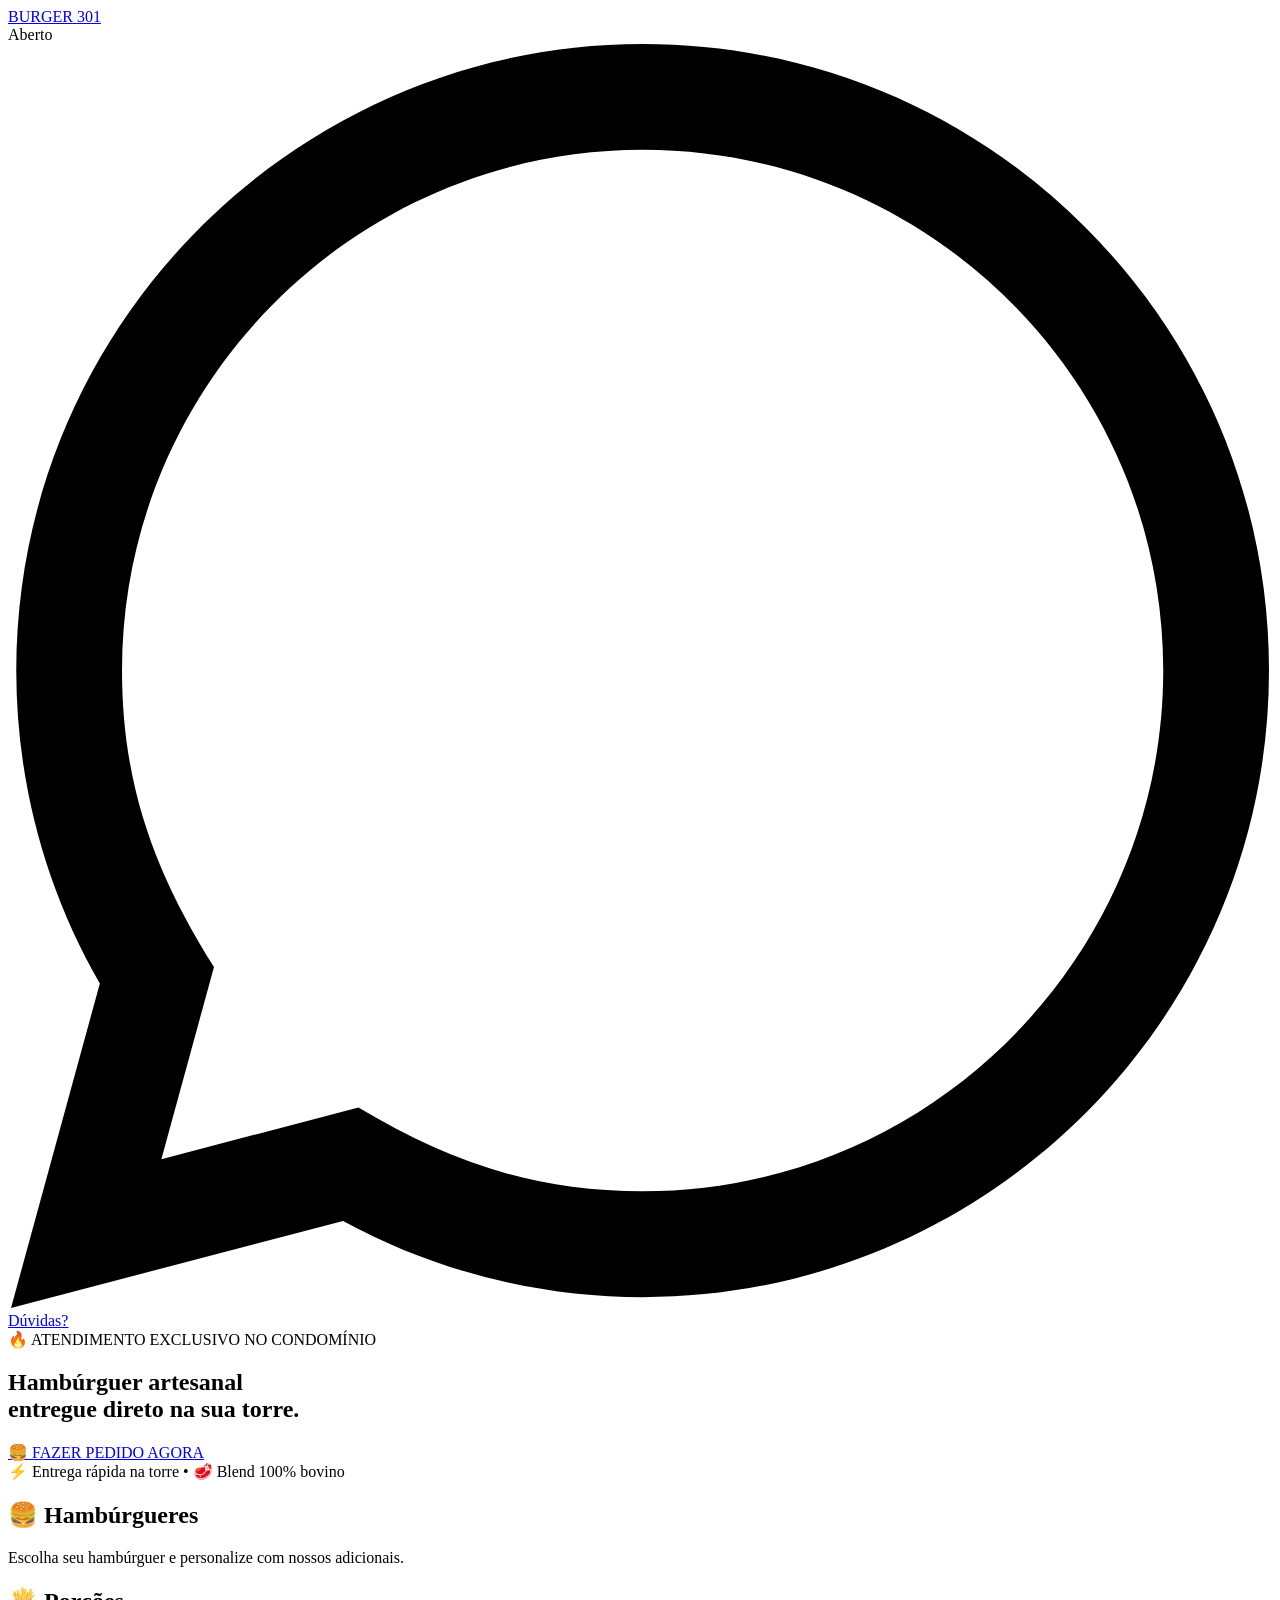
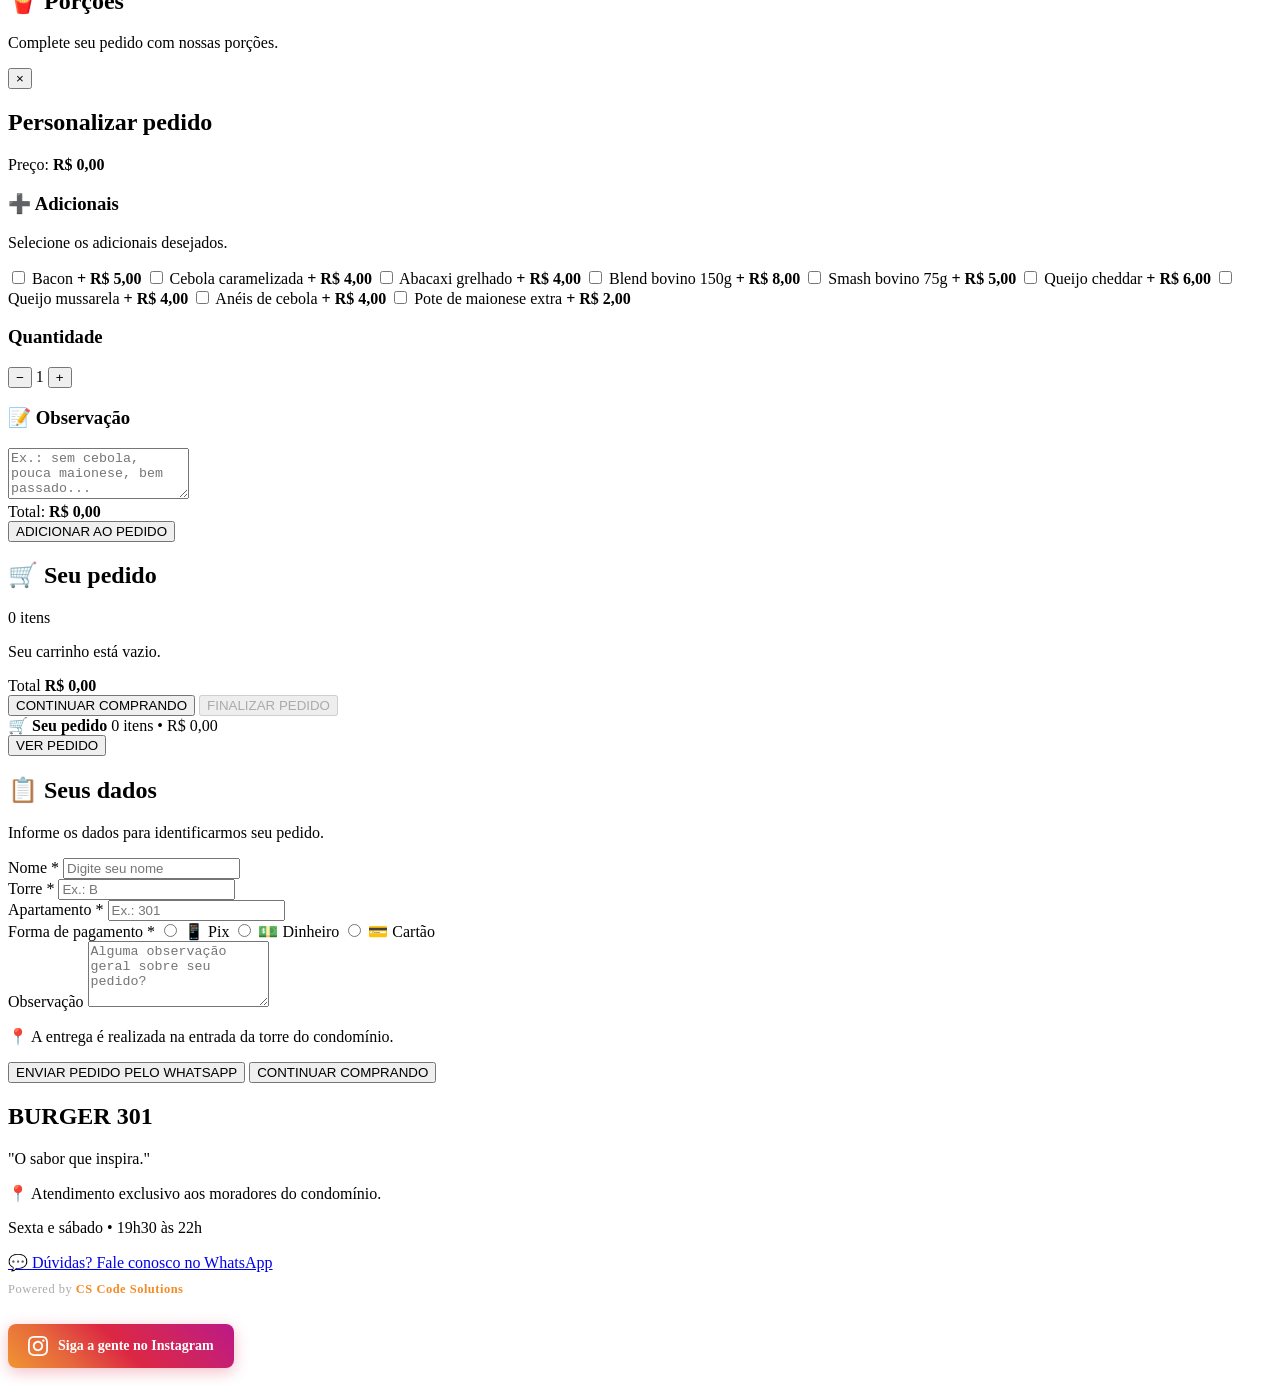
==== index.html @ 74fa39c0 "Atualizar o index.html" ====
<!DOCTYPE html>
<html lang="pt-BR">

<head>
    <meta charset="UTF-8">
    <meta name="viewport" content="width=device-width, initial-scale=1.0">
    <meta name="description" content="Burger 301 - Hambúrgueres artesanais, porções e adicionais.">
    <title>Burger 301[span_2](start_span)[span_2](end_span)</title>

    <!-- INSTRUÇÕES PARA IMPEDIR CACHE ANTIGO NOS CELULARES -->
    <meta http-equiv="Cache-Control" content="no-cache, no-store, must-revalidate">
    <meta http-equiv="Pragma" content="no-cache">
    <meta http-equiv="Expires" content="0">

    <!-- CONFIGURAÇÕES DE APLICAÇÃO INSTALÁVEL (PWA) -->
    <link rel="manifest" href="manifest.json">
    <meta name="theme-color" content="#f28c28">
    <meta name="apple-mobile-web-app-capable" content="yes">
    <meta name="apple-mobile-web-app-status-bar-style" content="black-translucent">
    <meta name="apple-mobile-web-app-title" content="Burger 301">
    <link rel="stylesheet" href="style.css?v=6">
    
    <!-- FAVICON (ÍCONE DA ABA DO NAVEGADOR) -->
    <link rel="icon" href="imagens/icone.png" type="image/png">
<style>
    .botao-instagram-rodape {
        display: inline-flex;
        align-items: center;
        justify-content: center;
        gap: 10px;
        background: linear-gradient(45deg, #f09433, #e6683c, #dc2743, #cc2366, #bc1888);
        color: #fff;
        padding: 12px 20px;
        border-radius: 8px;
        font-weight: bold;
        font-size: 14px;
        text-decoration: none;
        margin: 15px auto 10px auto;
        box-shadow: 0 4px 15px rgba(220, 39, 67, 0.3);
        transition: transform 0.2s, opacity 0.2s;
        max-width: 300px;
        box-sizing: border-box;
    }
    .botao-instagram-rodape:hover {
        transform: scale(1.02);
        opacity: 0.95;
    }
    .icone-instagram {
        width: 20px;
        height: 20px;
        fill: #fff;
    }
</style>
</head>

<body>

    <!-- CABEÇALHO SUPERIOR -->
    <header class="header-topo">
        <div class="header-container">
            
            <!-- ESQUERDA: LOGO + STATUS -->
            <div class="header-esquerda">
                <a href="#" class="logo-header">
                    <span class="texto-burger">BURGER</span> <span class="texto-301">301</span>
                </a>
                
                <!-- BADGE DE STATUS (ABERTO / FECHADO) -->
                <div class="status-loja status-aberto">
                    <span class="ponto-status"></span>
                    <span>Aberto</span>
                </div>
            </div>

            <!-- LINK OCULTO PARA EVITAR ERRO NO SCRIPT.JS -->
            <a href="#cardapio" class="link-cardapio" style="display: none;">Cardápio</a>

            <!-- DIREITA: BOTÃO DÚVIDAS (WHATSAPP) -->
            <div class="header-direita">
                <a href="https://wa.me/5551981061618?text=Olá!%20Tenho%20uma%20dúvida%20sobre%20o%20cardápio." target="_blank" class="botao-whats-header" aria-label="Dúvidas no WhatsApp">
                    <svg xmlns="http://www.w3.org/2000/svg" class="icone-whats" viewBox="0 0 24 24">
                        <path d="M.057 24l1.687-6.163c-1.041-1.804-1.588-3.849-1.587-5.946.003-6.556 5.338-11.891 11.893-11.891 3.181.001 6.167 1.24 8.413 3.488 2.245 2.248 3.481 5.236 3.48 8.414-.003 6.557-5.338 11.892-11.893 11.892-1.99-.001-3.951-.5-5.688-1.448l-6.305 1.654zm6.597-3.807c1.676.995 3.276 1.591 5.392 1.592 5.448 0 9.886-4.434 9.889-9.885.002-5.462-4.415-9.89-9.881-9.892-5.452 0-9.887 4.434-9.889 9.884-.001 2.225.651 3.891 1.746 5.634l-.999 3.648 3.742-.981z"/>
                    </svg>
                    <span>Dúvidas?</span>
                </a>
            </div>

        </div>
    </header>

    <main>
        <!-- BANNER HERO DE ALTA CONVERSÃO -->
        <section class="banner-hero">
            <div class="hero-overlay"></div>
            <div class="hero-conteudo">
                <span class="badge-exclusivo">🔥 ATENDIMENTO EXCLUSIVO NO CONDOMÍNIO</span>
                <h1>Hambúrguer artesanal <br><span class="destaque-laranja">entregue direto na sua torre.</span></h1>
                
                <div class="hero-botoes">
                    <a href="#cardapio" class="btn-hero-principal">
                        <span class="icone-emoji">🍔</span> FAZER PEDIDO AGORA
                    </a>
                </div>

                <div class="hero-diferenciais">
                    <span>⚡ Entrega rápida na torre</span>
                    <span>•</span>
                    <span>🥩 Blend 100% bovino</span>
                </div>
            </div>
        </section>

        <!-- CARDÁPIO -->
        <section id="cardapio" class="cardapio">

            <!-- HAMBÚRGUERES -->
            <div class="titulo-secao">
                <h2>🍔 Hambúrgueres</h2>
                <p>Escolha seu hambúrguer e personalize com nossos adicionais.</p>
            </div>

            <!-- CONTAINER DINÂMICO DE HAMBÚRGUERES (ALIMENTADO PELO FIREBASE) -->
            <div id="lista-hamburgueres">
                <!-- Os produtos serão injetados aqui automaticamente -->
            </div>

            <!-- PORÇÕES -->
            <div class="titulo-secao">
                <h2>🍟 Porções</h2>
                <p>Complete seu pedido com nossas porções.</p>
            </div>

            <!-- CONTAINER DINÂMICO DE PORÇÕES (ALIMENTADO PELO FIREBASE) -->
            <div id="lista-porcoes">
                <!-- As porções serão injetadas aqui automaticamente -->
            </div>

        </section>

        <!-- MODAL DE PERSONALIZAÇÃO -->
        <div id="modal-produto" class="modal" aria-hidden="true">
            <div class="modal-conteudo">
                <button type="button" id="fechar-modal" class="fechar-modal" aria-label="Fechar">×</button>

                <h2 id="modal-nome-produto">Personalizar pedido</h2>
                <p id="modal-descricao-produto" class="modal-descricao"></p>

                <div class="modal-preco">
                    <span>Preço:</span>
                    <strong id="modal-preco-produto">R$ 0,00</strong>
                </div>

                <!-- ADICIONAIS -->
                <div class="modal-secao">
                    <h3>➕ Adicionais</h3>
                    <p class="texto-ajuda">Selecione os adicionais desejados.</p>

                    <div class="lista-adicionais">
                        <label class="adicional">
                            <input type="checkbox" name="adicional" value="Bacon" data-preco="5.00">
                            <span>Bacon</span>
                            <strong>+ R$ 5,00</strong>
                        </label>

                        <label class="adicional">
                            <input type="checkbox" name="adicional" value="Cebola caramelizada" data-preco="4.00">
                            <span>Cebola caramelizada</span>
                            <strong>+ R$ 4,00</strong>
                        </label>

                        <label class="adicional">
                            <input type="checkbox" name="adicional" value="Abacaxi grelhado" data-preco="4.00">
                            <span>Abacaxi grelhado</span>
                            <strong>+ R$ 4,00</strong>
                        </label>

                        <label class="adicional">
                            <input type="checkbox" name="adicional" value="Blend bovino 150g" data-preco="8.00">
                            <span>Blend bovino 150g</span>
                            <strong>+ R$ 8,00</strong>
                        </label>

                        <label class="adicional">
                            <input type="checkbox" name="adicional" value="Smash bovino 75g" data-preco="5.00">
                            <span>Smash bovino 75g</span>
                            <strong>+ R$ 5,00</strong>
                        </label>

                        <label class="adicional">
                            <input type="checkbox" name="adicional" value="Queijo cheddar" data-preco="6.00">
                            <span>Queijo cheddar</span>
                            <strong>+ R$ 6,00</strong>
                        </label>

                        <label class="adicional">
                            <input type="checkbox" name="adicional" value="Queijo mussarela" data-preco="4.00">
                            <span>Queijo mussarela</span>
                            <strong>+ R$ 4,00</strong>
                        </label>

                        <label class="adicional">
                            <input type="checkbox" name="adicional" value="Anéis de cebola" data-preco="4.00">
                            <span>Anéis de cebola</span>
                            <strong>+ R$ 4,00</strong>
                        </label>

                        <label class="adicional">
                            <input type="checkbox" name="adicional" value="Pote de maionese extra" data-preco="2.00" data-apenas-porcao="true">
                            <span>Pote de maionese extra</span>
                            <strong>+ R$ 2,00</strong>
                        </label>
                    </div>
                </div>

                <!-- QUANTIDADE -->
                <div class="modal-secao quantidade-secao">
                    <h3>Quantidade</h3>
                    <div class="controle-quantidade">
                        <button type="button" id="diminuir-quantidade">−</button>
                        <span id="quantidade-produto">1</span>
                        <button type="button" id="aumentar-quantidade">+</button>
                    </div>
                </div>

                <!-- OBSERVAÇÃO DO PRODUTO -->
                <div class="modal-secao">
                    <h3>📝 Observação</h3>
                    <textarea id="observacao-produto" class="observacao-produto" placeholder="Ex.: sem cebola, pouca maionese, bem passado..." rows="3"></textarea>
                </div>

                <!-- TOTAL -->
                <div class="modal-total">
                    <span>Total:</span>
                    <strong id="modal-total">R$ 0,00</strong>
                </div>

                <button type="button" id="adicionar-carrinho-modal" class="botao-confirmar">ADICIONAR AO PEDIDO</button>
            </div>
        </div>

        <!-- PAINEL DO CARRINHO -->
        <aside id="carrinho" class="carrinho">
            <div class="carrinho-painel">
                <div class="carrinho-cabecalho">
                    <div>
                        <h2>🛒 Seu pedido</h2>
                        <span id="quantidade-carrinho">0 itens</span>
                    </div>
                </div>

                <div id="itens-carrinho" class="itens-carrinho">
                    <p class="carrinho-vazio">Seu carrinho está vazio.</p>
                </div>

                <div class="carrinho-total">
                    <span>Total</span>
                    <strong id="valor-total">R$ 0,00</strong>
                </div>

                <div class="carrinho-botoes">
                    <button type="button" id="continuar-comprando" class="botao-continuar">CONTINUAR COMPRANDO</button>
                    <button type="button" id="finalizar-pedido" class="botao-finalizar" disabled>FINALIZAR PEDIDO</button>
                </div>
            </div>
        </aside>

        <!-- BARRA FIXA DO CARRINHO -->
        <div id="carrinho-flutuante" class="carrinho-flutuante">
            <div>
                <strong>🛒 Seu pedido</strong>
                <span id="resumo-carrinho">0 itens • R$ 0,00</span>
            </div>
            <button type="button" id="abrir-carrinho">VER PEDIDO</button>
        </div>

        <!-- DADOS DO CLIENTE -->
        <section id="dados-pedido" class="dados-pedido">
            <div class="titulo-secao">
                <h2>📋 Seus dados</h2>
                <p>Informe os dados para identificarmos seu pedido.</p>
            </div>

            <form id="formulario-pedido">
                <div class="campo">
                    <label for="nome">Nome *</label>
                    <input type="text" id="nome" name="nome" placeholder="Digite seu nome" required>
                </div>

                <div class="campo">
                    <label for="torre">Torre *</label>
                    <input type="text" id="torre" name="torre" placeholder="Ex.: B" required>
                </div>

                <div class="campo">
                    <label for="apartamento">Apartamento *</label>
                    <input type="text" id="apartamento" name="apartamento" placeholder="Ex.: 301" required>
                </div>

                <div class="campo">
                    <label>Forma de pagamento *</label>
                    <label class="opcao-pagamento">
                        <input type="radio" name="pagamento" value="Pix" required> 📱 Pix
                    </label>
                    <label class="opcao-pagamento">
                        <input type="radio" name="pagamento" value="Dinheiro"> 💵 Dinheiro
                    </label>
                    <label class="opcao-pagamento">
                        <input type="radio" name="pagamento" value="Cartão"> 💳 Cartão
                    </label>
                </div>

                <div class="campo" id="campo-troco" style="display: none;">
                    <label for="troco">Precisa de troco para quanto?</label>
                    <input type="text" id="troco" name="troco" placeholder="Ex.: R$ 50,00 ou Não preciso">
                </div>

                <div class="campo">
                    <label for="observacao">Observação</label>
                    <textarea id="observacao" name="observacao" rows="4" placeholder="Alguma observação geral sobre seu pedido?"></textarea>
                </div>

                <p class="informacao-entrega">
                    📍 A entrega é realizada na entrada da torre do condomínio.
                </p>

                <!-- BOTÃO DE ENVIAR PELO WHATSAPP -->
                <button type="submit" class="botao-enviar">ENVIAR PEDIDO PELO WHATSAPP</button>

                <!-- BOTÃO DE VOLTAR AO CARDÁPIO / CONTINUAR COMPRANDO -->
                <button type="button" id="voltar-cardapio-dados" class="botao-voltar-cadastro">CONTINUAR COMPRANDO</button>
            </form>
        </section>
    </main>

    <!-- RODAPÉ -->
    <footer class="rodape">
        <h2>BURGER 301</h2>
        <p class="slogan-rodape">"O sabor que inspira."</p>
        <p>📍 Atendimento exclusivo aos moradores do condomínio.</p>
        <p>Sexta e sábado • 19h30 às 22h</p>

        <!-- BOTÃO DE DÚVIDAS -->
        <a href="https://wa.me/5551981061618?text=Olá!%20Tenho%20uma%20dúvida%20sobre%20o%20cardápio." target="_blank" class="botao-duvidas-whatsapp">
            💬 Dúvidas? Fale conosco no WhatsApp
        </a>

        <!-- ASSINATURA CS CODE SOLUTIONS COM LINK DO INSTAGRAM -->
        <p style="font-size: 0.78rem; color: #aaa; margin-top: 10px; letter-spacing: 0.5px;">
            Powered by <a href="https://www.instagram.com/cs_code_solutions?srtk=Ym1mNDMzYTYxa3d6" target="_blank" style="color: #f28c28; font-weight: bold; text-decoration: none;">CS Code Solutions</a>
        </p>
<a href="https://www.instagram.com/burger_301_poema?dlrf=MXZuZXhxcnlrcDZuNw==" target="_blank" class="botao-instagram-rodape">
    <svg xmlns="http://www.w3.org/2000/svg" class="icone-instagram" viewBox="0 0 24 24">
        <path d="M12 2.163c3.204 0 3.584.012 4.85.07 3.252.148 4.771 1.691 4.919 4.919.058 1.265.069 1.645.069 4.849 0 3.205-.012 3.584-.069 4.849-.149 3.225-1.664 4.771-4.919 4.919-1.266.058-1.644.07-4.85.07-3.204 0-3.584-.012-4.849-.07-3.26-.149-4.771-1.699-4.919-4.92-.058-1.265-.07-1.644-.07-4.849 0-3.204.013-3.583.07-4.849.149-3.227 1.664-4.771 4.919-4.919 1.266-.057 1.645-.069 4.849-.069zm0-2.163c-3.259 0-3.667.014-4.947.072-4.358.2-6.78 2.618-6.98 6.98-.059 1.281-.073 1.689-.073 4.948 0 3.259.014 3.668.072 4.948.2 4.358 2.618 6.78 6.98 6.98 1.281.058 1.689.072 4.948.072 3.259 0 3.668-.014 4.948-.072 4.354-.2 6.782-2.618 6.979-6.98.059-1.28.073-1.689.073-4.948 0-3.259-.014-3.667-.072-4.947-.196-4.354-2.617-6.78-6.979-6.98-1.281-.059-1.69-.073-4.949-.073zm0 5.838c-3.403 0-6.162 2.759-6.162 6.162s2.759 6.163 6.162 6.163 6.162-2.759 6.162-6.163c0-3.403-2.759-6.162-6.162-6.162zm0 10.162c-2.209 0-4-1.79-4-4 0-2.209 1.791-4 4-4s4 1.791 4 4c0 2.21-1.791 4-4 4zm6.406-11.845c-.796 0-1.441.645-1.441 1.44s.645 1.44 1.441 1.44c.795 0 1.439-.645 1.439-1.44s-.644-1.44-1.439-1.44z"/>
    </svg>
    <span>Siga a gente no Instagram</span>
</a>
    </footer>

    <!-- SCRIPT PARA FORÇAR A PÁGINA A ABRIR SEMPRE NO TOPO -->
    <script>
        window.addEventListener('load', function() {
            setTimeout(function() {
                window.scrollTo(0, 0);
            }, 10);
        });
    </script>

    <!-- JAVASCRIPT PRINCIPAL -->
    <script type="module" src="script.js"></script>
</body>

</html>
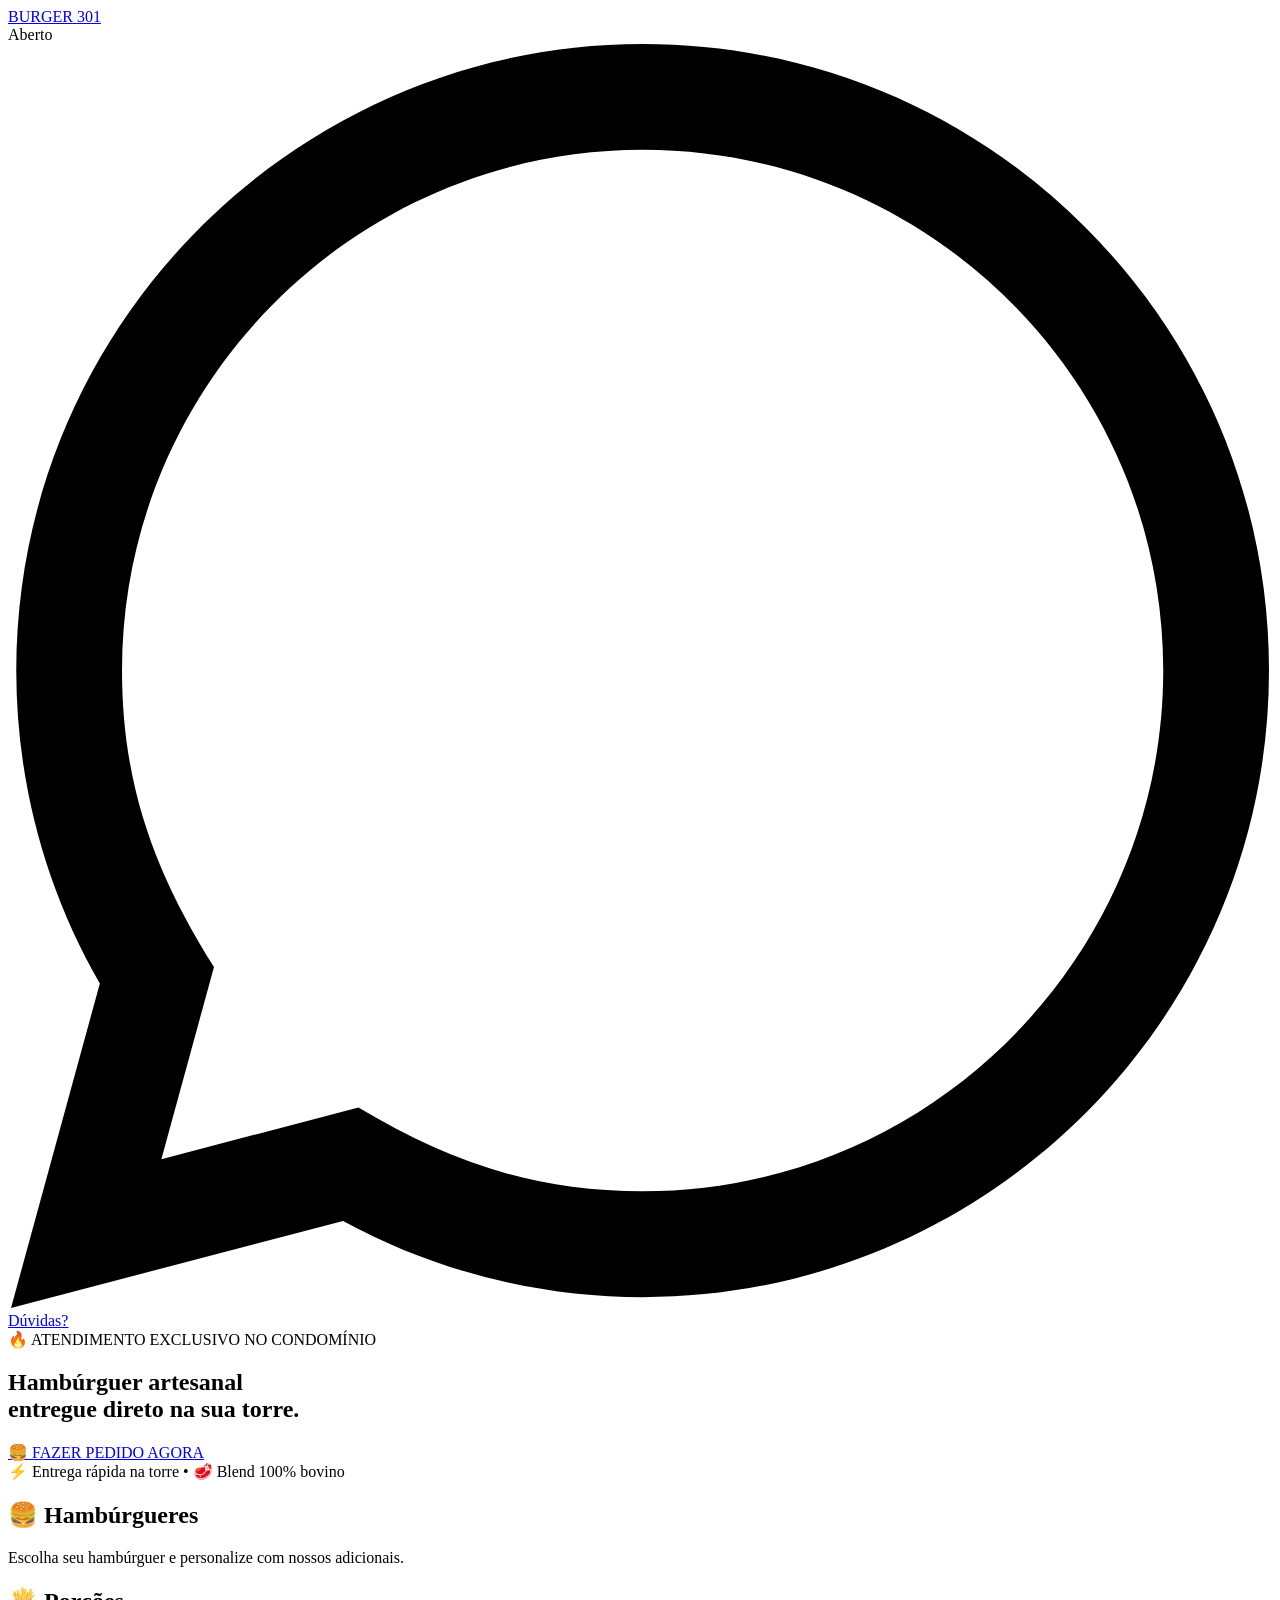
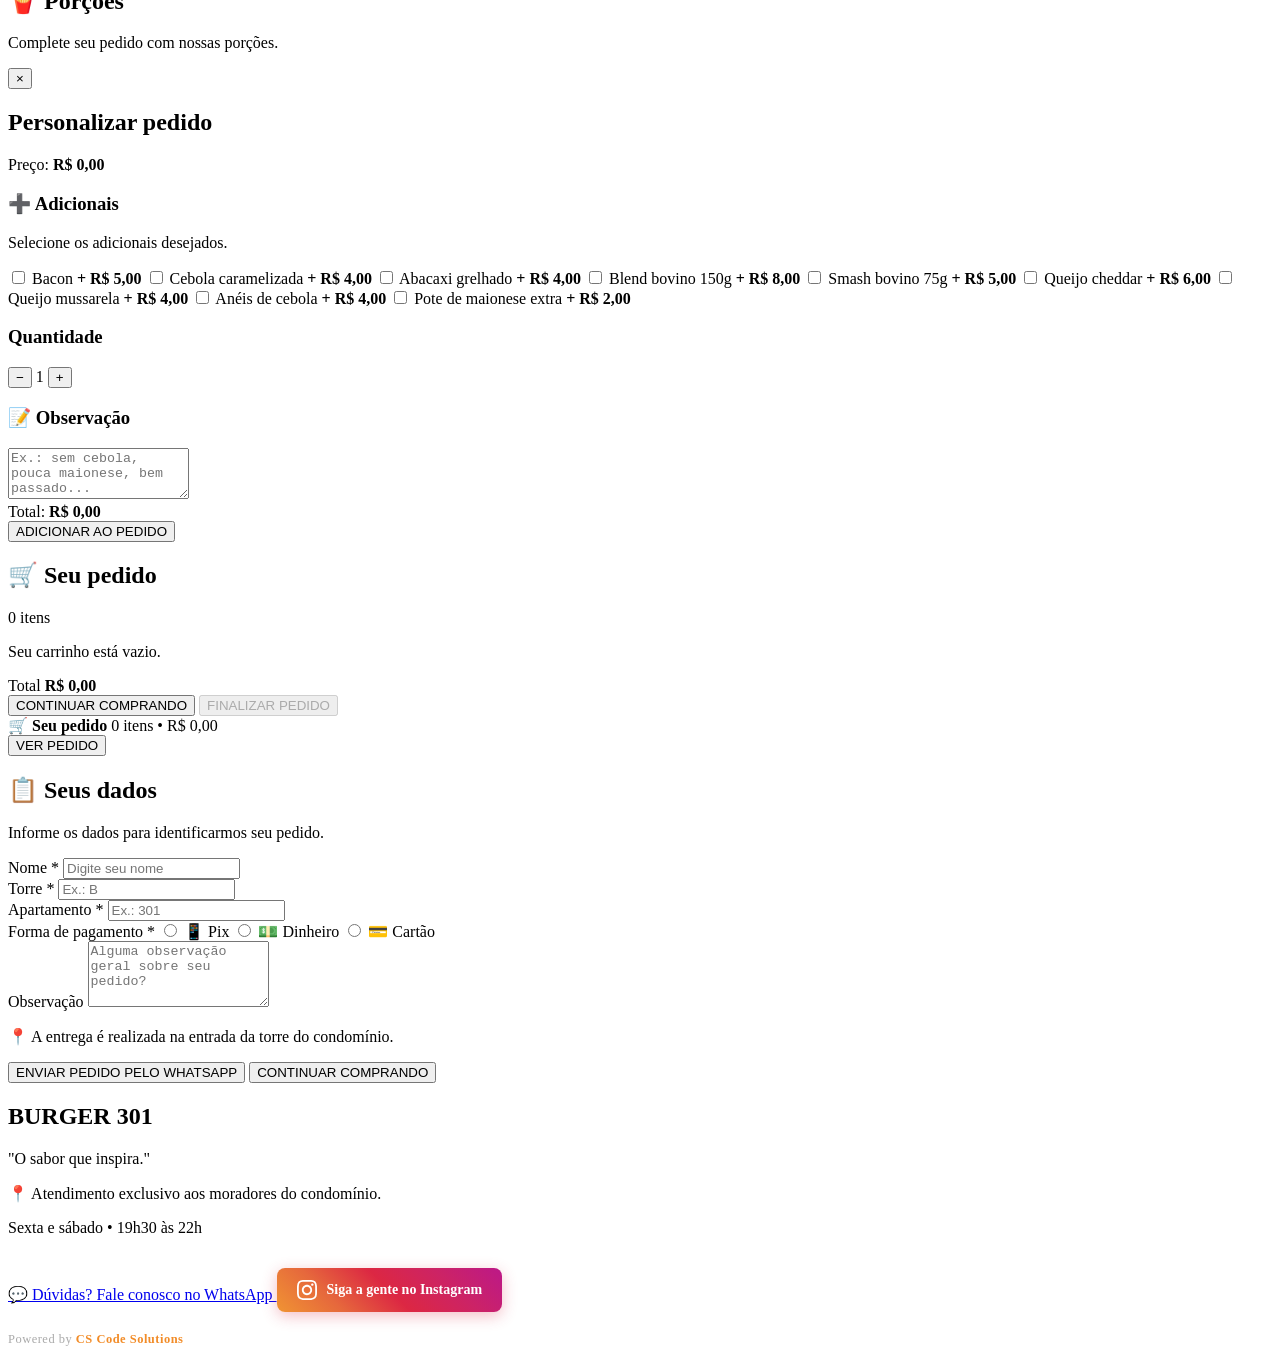
==== commit b7a0efc8: "Atualizar o index.html" ====
--- a/index.html
+++ b/index.html
@@ -343,19 +343,17 @@
         <a href="https://wa.me/5551981061618?text=Olá!%20Tenho%20uma%20dúvida%20sobre%20o%20cardápio." target="_blank" class="botao-duvidas-whatsapp">
             💬 Dúvidas? Fale conosco no WhatsApp
         </a>
-
-        <!-- ASSINATURA CS CODE SOLUTIONS COM LINK DO INSTAGRAM -->
-        <p style="font-size: 0.78rem; color: #aaa; margin-top: 10px; letter-spacing: 0.5px;">
-            Powered by <a href="https://www.instagram.com/cs_code_solutions?srtk=Ym1mNDMzYTYxa3d6" target="_blank" style="color: #f28c28; font-weight: bold; text-decoration: none;">CS Code Solutions</a>
-        </p>
 <a href="https://www.instagram.com/burger_301_poema?dlrf=MXZuZXhxcnlrcDZuNw==" target="_blank" class="botao-instagram-rodape">
     <svg xmlns="http://www.w3.org/2000/svg" class="icone-instagram" viewBox="0 0 24 24">
         <path d="M12 2.163c3.204 0 3.584.012 4.85.07 3.252.148 4.771 1.691 4.919 4.919.058 1.265.069 1.645.069 4.849 0 3.205-.012 3.584-.069 4.849-.149 3.225-1.664 4.771-4.919 4.919-1.266.058-1.644.07-4.85.07-3.204 0-3.584-.012-4.849-.07-3.26-.149-4.771-1.699-4.919-4.92-.058-1.265-.07-1.644-.07-4.849 0-3.204.013-3.583.07-4.849.149-3.227 1.664-4.771 4.919-4.919 1.266-.057 1.645-.069 4.849-.069zm0-2.163c-3.259 0-3.667.014-4.947.072-4.358.2-6.78 2.618-6.98 6.98-.059 1.281-.073 1.689-.073 4.948 0 3.259.014 3.668.072 4.948.2 4.358 2.618 6.78 6.98 6.98 1.281.058 1.689.072 4.948.072 3.259 0 3.668-.014 4.948-.072 4.354-.2 6.782-2.618 6.979-6.98.059-1.28.073-1.689.073-4.948 0-3.259-.014-3.667-.072-4.947-.196-4.354-2.617-6.78-6.979-6.98-1.281-.059-1.69-.073-4.949-.073zm0 5.838c-3.403 0-6.162 2.759-6.162 6.162s2.759 6.163 6.162 6.163 6.162-2.759 6.162-6.163c0-3.403-2.759-6.162-6.162-6.162zm0 10.162c-2.209 0-4-1.79-4-4 0-2.209 1.791-4 4-4s4 1.791 4 4c0 2.21-1.791 4-4 4zm6.406-11.845c-.796 0-1.441.645-1.441 1.44s.645 1.44 1.441 1.44c.795 0 1.439-.645 1.439-1.44s-.644-1.44-1.439-1.44z"/>
     </svg>
     <span>Siga a gente no Instagram</span>
 </a>
+        <!-- ASSINATURA CS CODE SOLUTIONS COM LINK DO INSTAGRAM -->
+        <p style="font-size: 0.78rem; color: #aaa; margin-top: 10px; letter-spacing: 0.5px;">
+            Powered by <a href="https://www.instagram.com/cs_code_solutions?srtk=Ym1mNDMzYTYxa3d6" target="_blank" style="color: #f28c28; font-weight: bold; text-decoration: none;">CS Code Solutions</a>
+        </p>
     </footer>
-
     <!-- SCRIPT PARA FORÇAR A PÁGINA A ABRIR SEMPRE NO TOPO -->
     <script>
         window.addEventListener('load', function() {
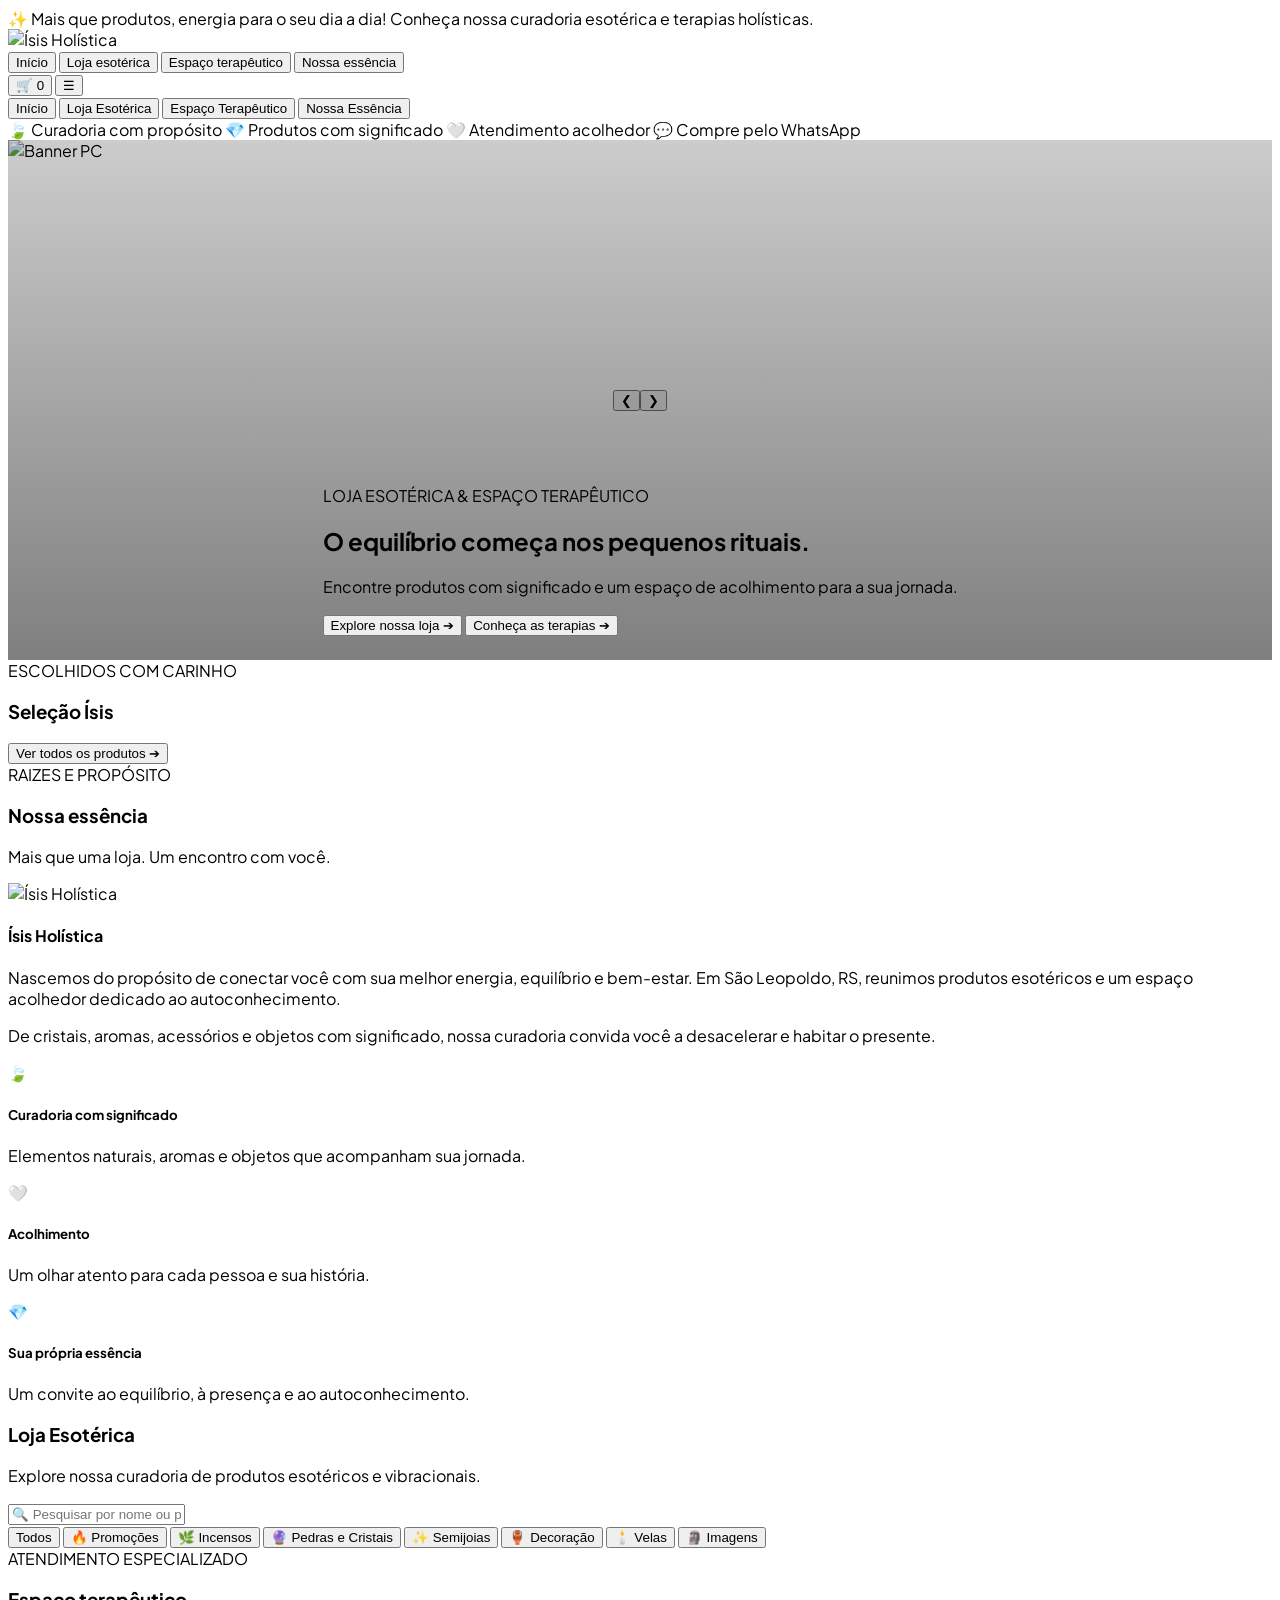
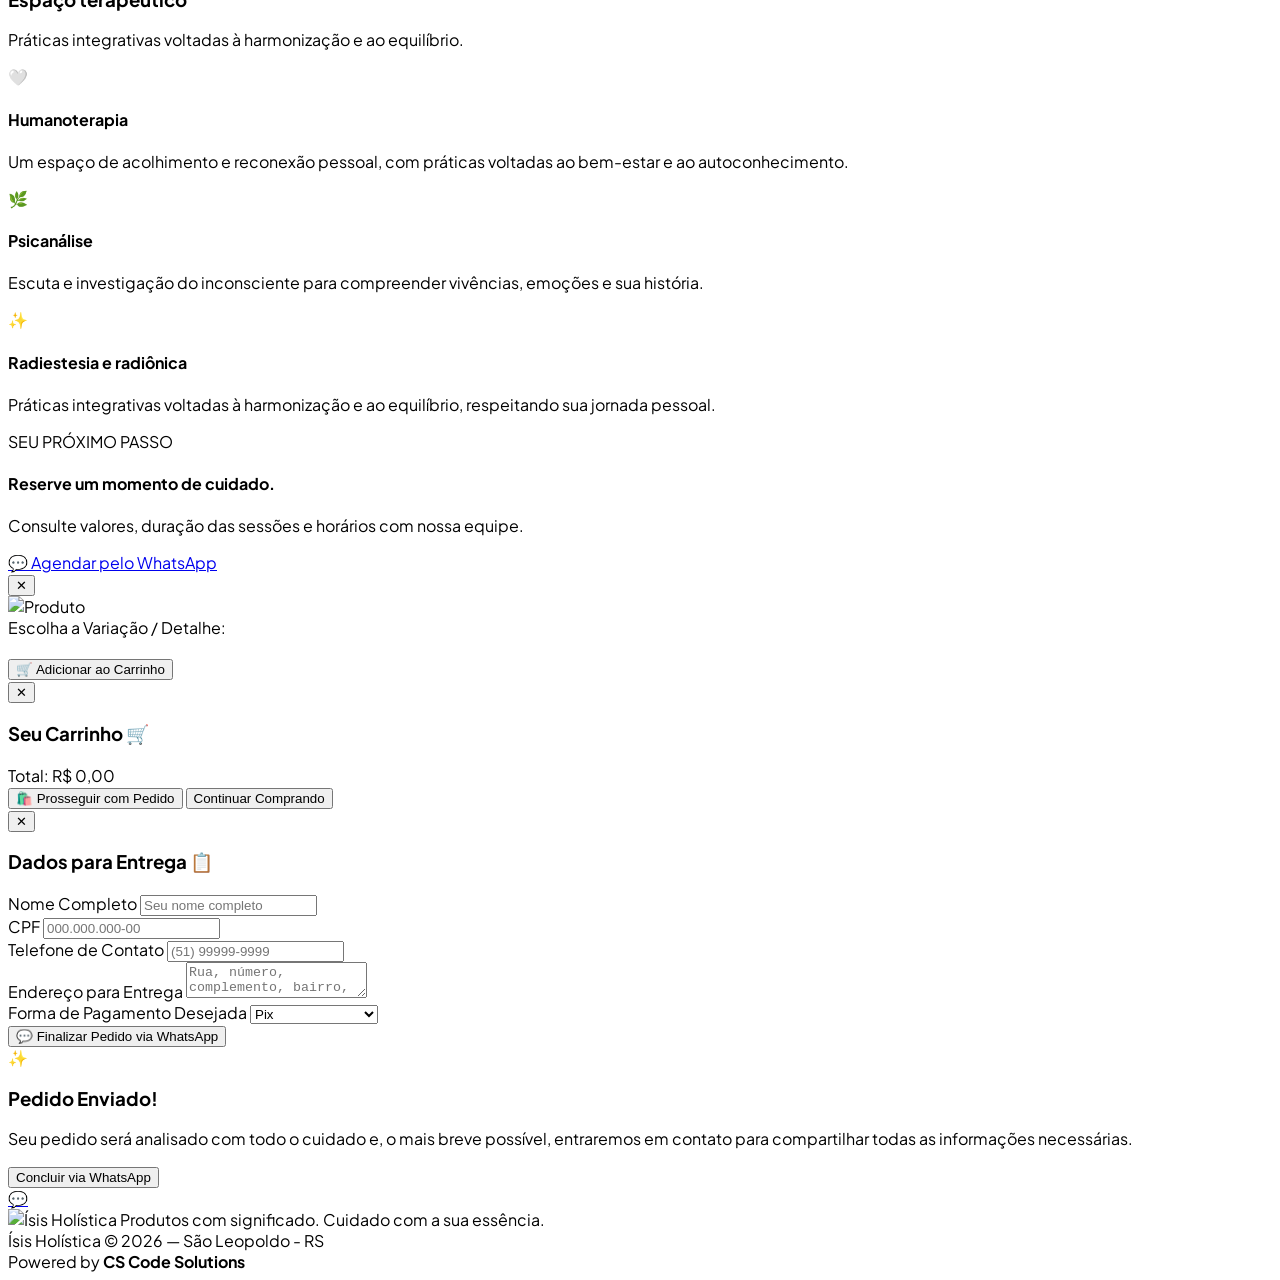
==== commit 97b4f5e1: "Update index.html" ====
--- a/index.html
+++ b/index.html
@@ -1,370 +1,823 @@
 <!DOCTYPE html>
 <html lang="pt-BR">
-
 <head>
     <meta charset="UTF-8">
     <meta name="viewport" content="width=device-width, initial-scale=1.0">
-    <meta name="description" content="Burger 301 - Hambúrgueres artesanais, porções e adicionais.">
-    <title>Burger 301[span_2](start_span)[span_2](end_span)</title>
-
-    <!-- INSTRUÇÕES PARA IMPEDIR CACHE ANTIGO NOS CELULARES -->
-    <meta http-equiv="Cache-Control" content="no-cache, no-store, must-revalidate">
-    <meta http-equiv="Pragma" content="no-cache">
-    <meta http-equiv="Expires" content="0">
-
-    <!-- CONFIGURAÇÕES DE APLICAÇÃO INSTALÁVEL (PWA) -->
-    <link rel="manifest" href="manifest.json">
-    <meta name="theme-color" content="#f28c28">
-    <meta name="apple-mobile-web-app-capable" content="yes">
-    <meta name="apple-mobile-web-app-status-bar-style" content="black-translucent">
-    <meta name="apple-mobile-web-app-title" content="Burger 301">
-    <link rel="stylesheet" href="style.css?v=6">
-    
-    <!-- FAVICON (ÍCONE DA ABA DO NAVEGADOR) -->
-    <link rel="icon" href="imagens/icone.png" type="image/png">
-<style>
-    .botao-instagram-rodape {
-        display: inline-flex;
-        align-items: center;
-        justify-content: center;
-        gap: 10px;
-        background: linear-gradient(45deg, #f09433, #e6683c, #dc2743, #cc2366, #bc1888);
-        color: #fff;
-        padding: 12px 20px;
-        border-radius: 8px;
-        font-weight: bold;
-        font-size: 14px;
-        text-decoration: none;
-        margin: 15px auto 10px auto;
-        box-shadow: 0 4px 15px rgba(220, 39, 67, 0.3);
-        transition: transform 0.2s, opacity 0.2s;
-        max-width: 300px;
-        box-sizing: border-box;
-    }
-    .botao-instagram-rodape:hover {
-        transform: scale(1.02);
-        opacity: 0.95;
-    }
-    .icone-instagram {
-        width: 20px;
-        height: 20px;
-        fill: #fff;
-    }
-</style>
+    <title>Ísis Holística | Loja Esotérica e Espaço Terapêutico</title>
+    <link rel="icon" type="image/png" href="ico.png">
+    <script src="https://cdn.tailwindcss.com"></script>
+    <link href="https://fonts.googleapis.com/css2?family=Plus+Jakarta+Sans:wght@400;500;600;700;800&display=swap" rel="stylesheet">
+    <style>
+        body { font-family: 'Plus Jakarta Sans', sans-serif; }
+        
+        #carousel-wrapper {
+            position: relative;
+            width: 100%;
+            min-height: 460px;
+            display: flex;
+            align-items: center;
+            justify-content: center;
+            cursor: pointer;
+        }
+
+        .carousel-bg-image {
+            position: absolute;
+            inset: 0;
+            width: 100%;
+            height: 100%;
+            object-fit: cover;
+            object-position: center;
+            z-index: 0;
+        }
+
+        .carousel-img-pc { display: none; }
+        .carousel-img-mobile { display: block; }
+
+        @media (min-width: 768px) {
+            .carousel-img-pc { display: block; }
+            .carousel-img-mobile { display: none; }
+            #carousel-wrapper { min-height: 520px; }
+        }
+
+        .carousel-overlay {
+            position: absolute;
+            inset: 0;
+            background: linear-gradient(to bottom, rgba(0,0,0,0.2), rgba(0,0,0,0.5));
+            z-index: 1;
+        }
+
+        .carousel-content {
+            position: absolute;
+            inset-x: 0;
+            bottom: 24px;
+            z-index: 2;
+            pointer-events: none;
+        }
+    </style>
 </head>
-
-<body>
-
-    <!-- CABEÇALHO SUPERIOR -->
-    <header class="header-topo">
-        <div class="header-container">
+<body class="bg-gray-50 text-gray-800 flex flex-col min-h-screen">
+
+    <!-- BARRA DE AVISO SUPERIOR -->
+    <div class="bg-[#0E8685] text-white text-xs sm:text-sm py-2 px-4 text-center font-medium tracking-wide">
+        ✨ Mais que produtos, energia para o seu dia a dia! Conheça nossa curadoria esotérica e terapias holísticas.
+    </div>
+
+    <!-- CABEÇALHO LIMPO -->
+    <header class="bg-white shadow-sm sticky top-0 z-50">
+        <div class="max-w-7xl mx-auto px-4 py-3 flex justify-between items-center">
+            <div class="flex items-center cursor-pointer py-1" onclick="mudarAba('view-home')">
+                <img src="logo4.png" alt="Ísis Holística" class="h-16 md:h-20 w-auto object-contain pointer-events-none select-none" draggable="false" oncontextmenu="return false;">
+            </div>
             
-            <!-- ESQUERDA: LOGO + STATUS -->
-            <div class="header-esquerda">
-                <a href="#" class="logo-header">
-                    <span class="texto-burger">BURGER</span> <span class="texto-301">301</span>
+            <nav class="hidden md:flex space-x-8 text-sm font-semibold items-center text-gray-700">
+                <button onclick="mudarAba('view-home')" class="hover:text-[#0E8685] transition">Início</button>
+                <button onclick="mudarAba('view-produtos'); filtrarProdutos('todos');" class="hover:text-[#0E8685] transition">Loja esotérica</button>
+                <button onclick="mudarAba('view-terapias')" class="hover:text-[#0E8685] transition">Espaço terapêutico</button>
+                <button onclick="mudarAba('view-quem-somos')" class="hover:text-[#0E8685] transition">Nossa essência</button>
+            </nav>
+
+            <div class="flex items-center gap-3">
+                <button onclick="toggleCartModal()" class="relative bg-gray-100 p-2.5 rounded-full hover:bg-gray-200 transition">
+                    🛒
+                    <span id="cart-count" class="absolute -top-1 -right-1 bg-[#C5A880] text-white text-xs w-5 h-5 rounded-full flex items-center justify-center font-bold">0</span>
+                </button>
+                <button onclick="toggleMobileMenu()" class="md:hidden bg-gray-100 p-2.5 rounded-lg text-gray-700 font-bold">☰</button>
+            </div>
+        </div>
+
+        <!-- MENU MOBILE -->
+        <div id="mobile-menu" class="hidden md:hidden bg-white border-t border-gray-100 px-4 py-4 space-y-3 shadow-lg">
+            <button onclick="mudarAba('view-home')" class="block w-full text-left py-2 font-semibold text-gray-700 hover:text-[#0E8685]">Início</button>
+            <button onclick="mudarAba('view-produtos'); filtrarProdutos('todos');" class="block w-full text-left py-2 font-semibold text-gray-700 hover:text-[#0E8685]">Loja Esotérica</button>
+            <button onclick="mudarAba('view-terapias')" class="block w-full text-left py-2 font-semibold text-gray-700 hover:text-[#0E8685]">Espaço Terapêutico</button>
+            <button onclick="mudarAba('view-quem-somos')" class="block w-full text-left py-2 font-semibold text-gray-700 hover:text-[#0E8685]">Nossa Essência</button>
+        </div>
+    </header>
+
+    <!-- BARRA DE CONCEITO / VALORES -->
+    <div class="bg-white border-b border-gray-100 py-3 px-4 hidden sm:block">
+        <div class="max-w-7xl mx-auto flex justify-around items-center text-xs text-gray-600 font-medium">
+            <span class="flex items-center gap-1.5">🍃 Curadoria com propósito</span>
+            <span class="flex items-center gap-1.5">💎 Produtos com significado</span>
+            <span class="flex items-center gap-1.5">🤍 Atendimento acolhedor</span>
+            <span class="flex items-center gap-1.5">💬 Compre pelo WhatsApp</span>
+        </div>
+    </div>
+
+    <!-- INÍCIO -->
+    <section id="view-home" class="app-view flex-grow">
+        <!-- Banner / Carrossel principal -->
+        <div id="carousel-wrapper" onclick="clicarBannerAtual()" class="text-white py-16 px-6 text-center overflow-hidden transition-all duration-700">
+            <div class="carousel-overlay"></div>
+            <img id="carousel-img-mobile" class="carousel-bg-image carousel-img-mobile" src="42a30c25-4971-4e10-bb09-3021d82ce6ef.jpeg" alt="Banner Mobile">
+            <img id="carousel-img-pc" class="carousel-bg-image carousel-img-pc" src="42a30c25-4971-4e10-bb09-3021d82ce6ef.jpeg" alt="Banner PC">
+            <div class="max-w-3xl mx-auto px-4 carousel-content flex flex-col items-center justify-end pb-4" id="carousel-container">
+                <span id="carousel-badge" class="bg-[#C5A880] text-white text-xs font-bold uppercase px-3.5 py-1 rounded-full tracking-wider shadow mb-2">LOJA ESOTÉRICA & ESPAÇO TERAPÊUTICO</span>
+                <h2 id="carousel-title" class="text-2xl sm:text-3xl md:text-5xl font-extrabold mb-2 leading-tight drop-shadow-md">O equilíbrio começa nos pequenos rituais.</h2>
+                <p id="carousel-desc" class="text-xs sm:text-sm md:text-base opacity-95 mb-4 max-w-xl mx-auto drop-shadow">Encontre produtos com significado e um espaço de acolhimento para a sua jornada.</p>
+                <div class="flex gap-3 pointer-events-auto">
+                    <button onclick="event.stopPropagation(); mudarAba('view-produtos'); filtrarProdutos('todos');" class="bg-[#0E8685] hover:bg-opacity-90 text-white font-bold px-5 py-2.5 rounded-xl shadow text-xs transition">Explore nossa loja ➔</button>
+                    <button onclick="event.stopPropagation(); mudarAba('view-terapias');" class="bg-white/20 backdrop-blur-sm hover:bg-white/30 text-white font-bold px-5 py-2.5 rounded-xl border border-white/40 shadow text-xs transition">Conheça as terapias ➔</button>
+                </div>
+            </div>
+            <button onclick="event.stopPropagation(); mudarSlide(-1);" class="absolute left-4 top-1/2 -translate-y-1/2 bg-black/30 hover:bg-black/50 text-white p-2.5 rounded-full z-20">❮</button>
+            <button onclick="event.stopPropagation(); mudarSlide(1);" class="absolute right-4 top-1/2 -translate-y-1/2 bg-black/30 hover:bg-black/50 text-white p-2.5 rounded-full z-20">❯</button>
+        </div>
+
+        <!-- Seção de Destaques -->
+        <div class="max-w-7xl mx-auto px-4 py-12">
+            <div class="flex flex-col sm:flex-row sm:justify-between sm:items-end gap-3 mb-8">
+                <div>
+                    <span class="text-xs font-bold text-[#0E8685] uppercase tracking-wider">ESCOLHIDOS COM CARINHO</span>
+                    <h3 id="secao-destaques-titulo" class="text-2xl font-bold text-gray-900 mt-1">Seleção Ísis</h3>
+                </div>
+                <button onclick="mudarAba('view-produtos'); filtrarProdutos('todos');" class="text-sm font-bold text-[#0E8685] hover:underline self-start sm:self-auto whitespace-nowrap">Ver todos os produtos ➔</button>
+            </div>
+            <div id="home-destaques-grid" class="grid grid-cols-1 sm:grid-cols-2 md:grid-cols-3 gap-8"></div>
+        </div>
+    </section>
+
+    <!-- QUEM SOMOS / NOSSA ESSÊNCIA -->
+    <section id="view-quem-somos" class="app-view hidden flex-grow py-16 px-4 bg-white">
+        <div class="max-w-5xl mx-auto space-y-12">
+            <div class="space-y-3">
+                <span class="text-[#0E8685] font-bold text-xs uppercase tracking-wider">RAIZES E PROPÓSITO</span>
+                <h3 class="text-3xl md:text-4xl font-bold text-gray-900">Nossa essência</h3>
+                <p class="text-gray-500 text-sm">Mais que uma loja. Um encontro com você.</p>
+            </div>
+
+            <div class="flex flex-col md:flex-row items-center gap-8 bg-[#F8F9FA] p-6 md:p-12 rounded-3xl border border-gray-100 shadow-sm">
+                <div class="w-48 md:w-64 flex-shrink-0 flex justify-center">
+                    <img src="logo.png" alt="Ísis Holística" class="w-full h-auto object-contain pointer-events-none select-none drop-shadow-md" draggable="false" oncontextmenu="return false;">
+                </div>
+                <div class="text-center md:text-left space-y-4">
+                    <h4 class="text-2xl font-bold text-gray-900">Ísis Holística</h4>
+                    <p class="text-gray-700 leading-relaxed text-sm">
+                        Nascemos do propósito de conectar você com sua melhor energia, equilíbrio e bem-estar. Em São Leopoldo, RS, reunimos produtos esotéricos e um espaço acolhedor dedicado ao autoconhecimento.
+                    </p>
+                    <p class="text-gray-700 leading-relaxed text-sm">
+                        De cristais, aromas, acessórios e objetos com significado, nossa curadoria convida você a desacelerar e habitar o presente.
+                    </p>
+                </div>
+            </div>
+
+            <div class="grid grid-cols-1 md:grid-cols-3 gap-6 pt-4">
+                <div class="bg-gray-50 p-6 rounded-2xl border border-gray-100 space-y-2">
+                    <span class="text-2xl">🍃</span>
+                    <h5 class="font-bold text-gray-900">Curadoria com significado</h5>
+                    <p class="text-xs text-gray-600 leading-relaxed">Elementos naturais, aromas e objetos que acompanham sua jornada.</p>
+                </div>
+                <div class="bg-gray-50 p-6 rounded-2xl border border-gray-100 space-y-2">
+                    <span class="text-2xl">🤍</span>
+                    <h5 class="font-bold text-gray-900">Acolhimento</h5>
+                    <p class="text-xs text-gray-600 leading-relaxed">Um olhar atento para cada pessoa e sua história.</p>
+                </div>
+                <div class="bg-gray-50 p-6 rounded-2xl border border-gray-100 space-y-2">
+                    <span class="text-2xl">💎</span>
+                    <h5 class="font-bold text-gray-900">Sua própria essência</h5>
+                    <p class="text-xs text-gray-600 leading-relaxed">Um convite ao equilíbrio, à presença e ao autoconhecimento.</p>
+                </div>
+            </div>
+        </div>
+    </section>
+
+    <!-- PRODUTOS -->
+    <section id="view-produtos" class="app-view hidden flex-grow max-w-7xl mx-auto px-4 py-12 w-full">
+        <div class="text-center mb-8">
+            <h3 class="text-2xl md:text-3xl font-bold text-[#0E8685]">Loja Esotérica</h3>
+            <p class="text-gray-600 mt-2">Explore nossa curadoria de produtos esotéricos e vibracionais.</p>
+            <div class="max-w-md mx-auto my-6">
+                <input type="text" id="input-busca" oninput="pesquisarProdutos(this.value)" placeholder="🔍 Pesquisar por nome ou propriedade..." class="w-full px-4 py-3 rounded-2xl border border-gray-200 text-sm focus:outline-none focus:border-[#0E8685] shadow-sm">
+            </div>
+            <div class="flex flex-wrap justify-center gap-2 mt-4">
+                <button onclick="filtrarProdutos('todos')" class="px-4 py-2 rounded-full bg-[#0E8685] text-white text-xs font-bold transition shadow">Todos</button>
+                <button onclick="filtrarProdutos('Promoções')" class="px-4 py-2 rounded-full bg-amber-500 hover:bg-amber-600 text-white text-xs font-bold transition shadow">🔥 Promoções</button>
+                <button onclick="filtrarProdutos('Incensos')" class="px-4 py-2 rounded-full bg-gray-200 hover:bg-gray-300 text-gray-700 text-xs font-bold transition">🌿 Incensos</button>
+                <button onclick="filtrarProdutos('Pedras')" class="px-4 py-2 rounded-full bg-gray-200 hover:bg-gray-300 text-gray-700 text-xs font-bold transition">🔮 Pedras e Cristais</button>
+                <button onclick="filtrarProdutos('Semijoias')" class="px-4 py-2 rounded-full bg-gray-200 hover:bg-gray-300 text-gray-700 text-xs font-bold transition">✨ Semijoias</button>
+                <button onclick="filtrarProdutos('Decoracao')" class="px-4 py-2 rounded-full bg-gray-200 hover:bg-gray-300 text-gray-700 text-xs font-bold transition">🏺 Decoração</button>
+                <button onclick="filtrarProdutos('Velas')" class="px-4 py-2 rounded-full bg-gray-200 hover:bg-gray-300 text-gray-700 text-xs font-bold transition">🕯️ Velas</button>
+                <button onclick="filtrarProdutos('Imagens (Esculturas)')" class="px-4 py-2 rounded-full bg-gray-200 hover:bg-gray-300 text-gray-700 text-xs font-bold transition">🗿 Imagens</button>
+            </div>
+        </div>
+        <div id="grid-produtos" class="grid grid-cols-1 sm:grid-cols-2 md:grid-cols-3 gap-8"></div>
+    </section>
+
+    <!-- ESPAÇO TERAPÊUTICO -->
+    <section id="view-terapias" class="app-view hidden flex-grow py-16 px-4 bg-white">
+        <div class="max-w-5xl mx-auto space-y-12">
+            <div class="space-y-3">
+                <span class="text-[#0E8685] font-bold text-xs uppercase tracking-wider">ATENDIMENTO ESPECIALIZADO</span>
+                <h3 class="text-3xl md:text-4xl font-bold text-gray-900">Espaço terapêutico</h3>
+                <p class="text-gray-500 text-sm">Práticas integrativas voltadas à harmonização e ao equilíbrio.</p>
+            </div>
+
+            <div class="grid grid-cols-1 md:grid-cols-3 gap-6">
+                <div class="bg-gray-50 p-6 rounded-3xl border border-gray-100 space-y-3">
+                    <span class="text-2xl">🤍</span>
+                    <h4 class="text-lg font-bold text-gray-900">Humanoterapia</h4>
+                    <p class="text-sm text-gray-600 leading-relaxed">
+                        Um espaço de acolhimento e reconexão pessoal, com práticas voltadas ao bem-estar e ao autoconhecimento.
+                    </p>
+                </div>
+                <div class="bg-gray-50 p-6 rounded-3xl border border-gray-100 space-y-3">
+                    <span class="text-2xl">🌿</span>
+                    <h4 class="text-lg font-bold text-gray-900">Psicanálise</h4>
+                    <p class="text-sm text-gray-600 leading-relaxed">
+                        Escuta e investigação do inconsciente para compreender vivências, emoções e sua história.
+                    </p>
+                </div>
+                <div class="bg-gray-50 p-6 rounded-3xl border border-gray-100 space-y-3">
+                    <span class="text-2xl">✨</span>
+                    <h4 class="text-lg font-bold text-gray-900">Radiestesia e radiônica</h4>
+                    <p class="text-sm text-gray-600 leading-relaxed">
+                        Práticas integrativas voltadas à harmonização e ao equilíbrio, respeitando sua jornada pessoal.
+                    </p>
+                </div>
+            </div>
+
+            <div class="bg-[#0E8685] text-white p-8 rounded-3xl flex flex-col md:flex-row items-center justify-between gap-6 shadow-lg">
+                <div class="space-y-1 text-center md:text-left">
+                    <span class="text-xs uppercase tracking-widest opacity-90 font-bold">SEU PRÓXIMO PASSO</span>
+                    <h4 class="text-2xl font-bold">Reserve um momento de cuidado.</h4>
+                    <p class="text-xs opacity-90">Consulte valores, duração das sessões e horários com nossa equipe.</p>
+                </div>
+                <a href="https://wa.me/555195508826?text=Olá!%20Gostaria%20de%20sugerir%20agendamento%20para%20terapias." target="_blank" rel="noreferrer" class="bg-[#25D366] text-white font-bold px-6 py-3.5 rounded-xl shadow transition hover:bg-opacity-90 whitespace-nowrap text-sm flex items-center gap-2">
+                    💬 Agendar pelo WhatsApp
                 </a>
+            </div>
+        </div>
+    </section>
+
+    <!-- MODAL DE DETALHES DO PRODUTO -->
+    <div id="modal-produto" class="fixed inset-0 z-50 bg-black/60 flex items-center justify-center p-4 hidden">
+        <div class="bg-white rounded-3xl shadow-2xl max-w-2xl w-full p-6 md:p-8 pt-14 md:pt-8 relative max-h-[90vh] overflow-y-auto">
+            <button onclick="fecharModalProduto()" class="absolute top-3 right-3 z-20 text-gray-500 hover:text-gray-800 font-bold text-lg bg-gray-100 hover:bg-gray-200 w-10 h-10 rounded-full flex items-center justify-center transition shadow-sm">✕</button>
+            <div class="grid grid-cols-1 md:grid-cols-2 gap-8 items-start">
+                <div class="space-y-4">
+                    <div id="modal-img-container" class="relative h-72 bg-gray-100 rounded-2xl overflow-hidden shadow-inner flex items-center justify-center">
+                        <img id="modal-img" src="" alt="Produto" class="w-full h-full object-cover">
+                        <div id="modal-badge-texto" class="absolute hidden bg-black/60 backdrop-blur-md text-white text-xs font-bold px-3 py-1.5 rounded-lg shadow-md max-w-[80%] text-center"></div>
+                    </div>
+                    <div id="modal-variacoes-container" class="space-y-2">
+                        <label class="block text-xs font-bold text-gray-700 uppercase">Escolha a Variação / Detalhe:</label>
+                        <div id="modal-variantes-lista" class="flex flex-wrap gap-2"></div>
+                    </div>
+                </div>
+                <div class="space-y-4 flex flex-col justify-between">
+                    <div>
+                        <span id="modal-categoria" class="bg-teal-50 text-[#0E8685] text-xs font-bold px-3 py-1 rounded-full uppercase"></span>
+                        <h3 id="modal-nome" class="text-2xl font-bold text-gray-900 mt-2"></h3>
+                        <p id="modal-preco" class="text-3xl font-extrabold text-[#C5A880] mt-2"></p>
+                        <p id="modal-descricao" class="text-gray-600 text-sm mt-4 leading-relaxed"></p>
+                    </div>
+                    <button onclick="adicionarProdutoAoCarrinhoModal()" class="w-full bg-[#0E8685] hover:bg-opacity-90 text-white font-bold py-3.5 rounded-xl shadow-lg transition text-sm">🛒 Adicionar ao Carrinho</button>
+                </div>
+            </div>
+        </div>
+    </div>
+
+    <!-- MODAL DO CARRINHO DE COMPRAS -->
+    <div id="modal-carrinho" class="fixed inset-0 z-50 bg-black/60 flex items-center justify-center p-4 hidden">
+        <div class="bg-white rounded-3xl shadow-2xl max-w-lg w-full p-6 md:p-8 pt-14 md:pt-8 relative max-h-[90vh] flex flex-col">
+            <button onclick="toggleCartModal()" class="absolute top-3 right-3 z-20 text-gray-500 hover:text-gray-800 font-bold text-lg bg-gray-100 hover:bg-gray-200 w-10 h-10 rounded-full flex items-center justify-center transition shadow-sm">✕</button>
+            <h3 class="text-2xl font-bold text-[#0E8685] mb-4">Seu Carrinho 🛒</h3>
+            
+            <div id="carrinho-itens-lista" class="flex-grow overflow-y-auto space-y-4 divide-y divide-gray-100 max-h-[50vh] pr-1"></div>
+
+            <div class="border-t pt-4 mt-4 space-y-3">
+                <div class="flex justify-between items-center text-lg font-bold text-gray-900">
+                    <span>Total:</span>
+                    <span id="carrinho-total" class="text-[#C5A880] text-2xl font-extrabold">R$ 0,00</span>
+                </div>
+                <button onclick="abrirCheckout()" class="w-full bg-[#0E8685] hover:bg-opacity-90 text-white font-bold py-3.5 rounded-xl shadow-lg transition text-sm flex items-center justify-center gap-2">
+                    🛍️ Prosseguir com Pedido
+                </button>
+                <button onclick="mudarAba('view-produtos'); toggleCartModal();" class="w-full bg-gray-100 hover:bg-gray-200 text-gray-700 font-bold py-3 rounded-xl transition text-sm">
+                    Continuar Comprando
+                </button>
+            </div>
+        </div>
+    </div>
+
+    <!-- MODAL DE CHECKOUT (DADOS DO CLIENTE) -->
+    <div id="modal-checkout" class="fixed inset-0 z-50 bg-black/60 flex items-center justify-center p-4 hidden">
+        <div class="bg-white rounded-3xl shadow-2xl max-w-lg w-full p-6 md:p-8 pt-14 md:pt-8 relative max-h-[90vh] overflow-y-auto">
+            <button onclick="toggleCheckoutModal()" class="absolute top-3 right-3 z-20 text-gray-500 hover:text-gray-800 font-bold text-lg bg-gray-100 hover:bg-gray-200 w-10 h-10 rounded-full flex items-center justify-center transition shadow-sm">✕</button>
+            <h3 class="text-2xl font-bold text-[#0E8685] mb-4">Dados para Entrega 📋</h3>
+            
+            <div class="space-y-4">
+                <div>
+                    <label class="block text-xs font-bold text-gray-700 uppercase mb-1">Nome Completo</label>
+                    <input type="text" id="chk-nome" class="w-full px-4 py-2.5 rounded-xl border border-gray-200 text-sm focus:outline-none focus:border-[#0E8685]" placeholder="Seu nome completo">
+                </div>
+                <div>
+                    <label class="block text-xs font-bold text-gray-700 uppercase mb-1">CPF</label>
+                    <input type="text" id="chk-cpf" class="w-full px-4 py-2.5 rounded-xl border border-gray-200 text-sm focus:outline-none focus:border-[#0E8685]" placeholder="000.000.000-00">
+                </div>
+                <div>
+                    <label class="block text-xs font-bold text-gray-700 uppercase mb-1">Telefone de Contato</label>
+                    <input type="text" id="chk-telefone" class="w-full px-4 py-2.5 rounded-xl border border-gray-200 text-sm focus:outline-none focus:border-[#0E8685]" placeholder="(51) 99999-9999">
+                </div>
+                <div>
+                    <label class="block text-xs font-bold text-gray-700 uppercase mb-1">Endereço para Entrega</label>
+                    <textarea id="chk-endereco" rows="2" class="w-full px-4 py-2.5 rounded-xl border border-gray-200 text-sm focus:outline-none focus:border-[#0E8685]" placeholder="Rua, número, complemento, bairro, cidade e CEP"></textarea>
+                </div>
+                <div>
+                    <label class="block text-xs font-bold text-gray-700 uppercase mb-1">Forma de Pagamento Desejada</label>
+                    <select id="chk-pagamento" class="w-full px-4 py-2.5 rounded-xl border border-gray-200 text-sm focus:outline-none focus:border-[#0E8685] bg-white">
+                        <option value="Pix">Pix</option>
+                        <option value="Cartão de Crédito">Cartão de Crédito</option>
+                        <option value="Dinheiro">Dinheiro</option>
+                        <option value="A combinar">A combinar</option>
+                    </select>
+                </div>
+                <button onclick="finalizarPedidoWhatsApp()" class="w-full bg-[#25D366] hover:bg-opacity-90 text-white font-bold py-3.5 rounded-xl shadow-lg transition text-sm flex items-center justify-center gap-2 mt-2">
+                    💬 Finalizar Pedido via WhatsApp
+                </button>
+            </div>
+        </div>
+    </div>
+
+    <!-- MODAL DE SUCESSO / AVISO FLUTUANTE -->
+    <div id="modal-sucesso" class="fixed inset-0 z-50 bg-black/60 flex items-center justify-center p-4 hidden">
+        <div class="bg-white rounded-3xl shadow-2xl max-w-md w-full p-6 md:p-8 relative text-center space-y-4">
+            <div class="text-5xl mb-2">✨</div>
+            <h3 class="text-2xl font-bold text-[#0E8685]">Pedido Enviado!</h3>
+            <p class="text-gray-600 text-sm leading-relaxed">
+                Seu pedido será analisado com todo o cuidado e, o mais breve possível, entraremos em contato para compartilhar todas as informações necessárias.
+            </p>
+            <button onclick="concluirPedido()" class="w-full bg-[#0E8685] hover:bg-opacity-90 text-white font-bold py-3 rounded-xl shadow-lg transition text-sm">
+                Concluir via WhatsApp 
+            </button>
+        </div>
+    </div>
+
+    <!-- BOTÃO WHATSAPP FIXO -->
+    <a href="https://wa.me/555195508826" target="_blank" rel="noreferrer" class="fixed bottom-6 right-6 z-40 bg-[#25D366] text-white w-14 h-14 rounded-full shadow-2xl flex items-center justify-center text-3xl">💬</a>
+
+    <!-- RODAPÉ LIMPO -->
+    <footer class="bg-white border-t border-gray-100 py-10 px-4 mt-auto">
+        <div class="max-w-7xl mx-auto flex flex-col md:flex-row justify-between items-center gap-6">
+            <div class="flex items-center gap-3">
+                <img src="logo.png" alt="Ísis Holística" class="h-10 w-auto object-contain">
+                <span class="text-xs text-gray-500">Produtos com significado. Cuidado com a sua essência.</span>
+            </div>
+            <div class="text-xs text-gray-400 text-center md:text-right">
+                Ísis Holística &copy; 2026 — São Leopoldo - RS<br>
+                <span>Powered by <strong class="text-gray-600">CS Code Solutions</strong></span>
+            </div>
+        </div>
+    </footer>
+
+    <!-- SCRIPT DE INTEGRAÇÃO COM FIREBASE -->
+    <script type="module">
+        import { initializeApp } from "https://www.gstatic.com/firebasejs/10.8.0/firebase-app.js";
+        import { getFirestore, collection, getDocs } from "https://www.gstatic.com/firebasejs/10.8.0/firebase-firestore.js";
+
+        const firebaseConfig = {
+            apiKey: "AIzaSyACzkdrx9HUFoZE-emtGCx4SXLX9w7F4w",
+            authDomain: "isis-holistica.firebaseapp.com",
+            projectId: "isis-holistica",
+            storageBucket: "isis-holistica.firebasestorage.app",
+            messagingSenderId: "18451242035",
+            appId: "1:18451242035:web:2bc1df8c53716bdbd6a1746"
+        };
+
+        const app = initializeApp(firebaseConfig);
+        const db = getFirestore(app);
+
+        let currentSlide = 0;
+        let listaProdutos = [];
+        let slides = [];
+        let carouselTimer = null;
+        let produtoAtualModal = null;
+        let fotoSelecionadaModalIndex = 0;
+        let mensagemWhatsAppPendente = "";
+        
+        let carrinho = [];
+        try {
+            carrinho = JSON.parse(localStorage.getItem('carrinho_isis')) || [];
+        } catch (e) {
+            carrinho = [];
+        }
+
+        async function carregarDadosDoBanco() {
+            try {
+                const querySnapshotProd = await getDocs(collection(db, "produtos"));
+                listaProdutos = [];
+                querySnapshotProd.forEach((docSnap) => {
+                    listaProdutos.push({ idFirestore: docSnap.id, ...docSnap.data() });
+                });
+
+                const querySnapshotSlides = await getDocs(collection(db, "slides"));
+                slides = [];
+                querySnapshotSlides.forEach((docSnap) => {
+                    slides.push({ idFirestore: docSnap.id, ...docSnap.data() });
+                });
+
+                renderizarDestaquesHome();
+                renderizarProdutosLoja('todos');
+                inicializarCarrossel();
+                atualizarContadorCarrinho();
+            } catch (e) {
+                console.error("Erro ao carregar dados do Firebase:", e);
+            }
+        }
+
+        carregarDadosDoBanco();
+
+        window.mudarAba = function(idAba) {
+            document.querySelectorAll('.app-view').forEach(v => v.classList.add('hidden'));
+            const alvo = document.getElementById(idAba);
+            if (alvo) alvo.classList.remove('hidden');
+            document.getElementById('mobile-menu').classList.add('hidden');
+            window.scrollTo({ top: 0, behavior: 'smooth' });
+        }
+
+        window.toggleMobileMenu = function() {
+            document.getElementById('mobile-menu').classList.toggle('hidden');
+        }
+
+        function inicializarCarrossel() {
+            if (slides.length > 0) atualizarSlideUI();
+        }
+
+        function programarProximoSlide() {
+            if (carouselTimer) clearTimeout(carouselTimer);
+            if (slides.length <= 1) return;
+
+            const s = slides[currentSlide];
+            const tempoSegundos = Number(s?.tempo) || 5; 
+
+            carouselTimer = setTimeout(() => {
+                window.mudarSlide(1);
+            }, tempoSegundos * 1000);
+        }
+
+        function atualizarSlideUI() {
+            const s = slides[currentSlide];
+            if (!s) return;
+            
+            const badgeEl = document.getElementById('carousel-badge');
+            if (s.badge && s.badge.trim() !== '') {
+                badgeEl.innerText = s.badge;
+                badgeEl.style.display = '';
+            } else {
+                badgeEl.style.display = 'none';
+            }
+
+            const titleEl = document.getElementById('carousel-title');
+            if (s.titulo && s.titulo.trim() !== '') {
+                titleEl.innerText = s.titulo;
+                titleEl.style.display = '';
+            } else {
+                titleEl.style.display = 'none';
+            }
+
+            const descEl = document.getElementById('carousel-desc');
+            if (s.desc && s.desc.trim() !== '') {
+                descEl.innerText = s.desc;
+                descEl.style.display = '';
+            } else {
+                descEl.style.display = 'none';
+            }
+            
+            const imgPc = document.getElementById('carousel-img-pc');
+            const imgMobile = document.getElementById('carousel-img-mobile');
+
+            imgPc.src = s.imagemPc || '42a30c25-4971-4e10-bb09-3021d82ce6ef.jpeg';
+            imgPc.style.display = '';
+
+            imgMobile.src = s.imagemMobile || '42a30c25-4971-4e10-bb09-3021d82ce6ef.jpeg';
+            imgMobile.style.display = '';
+
+            programarProximoSlide();
+        }
+
+        window.mudarSlide = function(direcao) {
+            if (slides.length === 0) return;
+            currentSlide = (currentSlide + direcao + slides.length) % slides.length;
+            atualizarSlideUI();
+        }
+
+        window.clicarBannerAtual = function() {
+            const s = slides[currentSlide];
+            if (!s) return;
+
+            if (s.linkTipo === 'terapias') {
+                mudarAba('view-terapias');
+            } else if (s.linkTipo === 'promocoes') {
+                mudarAba('view-produtos');
+                filtrarProdutos('Promoções');
+            } else if (s.linkTipo === 'destaques') {
+                mudarAba('view-home');
+                const el = document.getElementById('home-destaques-grid');
+                if (el) el.scrollIntoView({ behavior: 'smooth' });
+            } else if (s.linkTipo === 'categoria' && s.linkAlvo) {
+                mudarAba('view-produtos');
+                filtrarProdutos(s.linkAlvo);
+            } else if (s.linkTipo === 'produto' && s.linkAlvo) {
+                const prod = listaProdutos.find(p => p.nome === s.linkAlvo);
+                if (prod) abrirModalProdutoId(prod.idFirestore);
+                else mudarAba('view-produtos');
+            } else {
+                mudarAba('view-produtos');
+                filtrarProdutos('todos');
+            }
+        }
+
+        window.abrirModalProdutoId = function(idFirestore) {
+            const p = listaProdutos.find(item => item.idFirestore === idFirestore);
+            if (!p) return;
+            produtoAtualModal = p;
+            fotoSelecionadaModalIndex = 0;
+
+            document.getElementById('modal-nome').innerText = p.nome;
+            document.getElementById('modal-preco').innerText = `R$ ${Number(p.preco).toFixed(2).replace('.', ',')}`;
+            document.getElementById('modal-categoria').innerText = p.categoria;
+            document.getElementById('modal-descricao').innerText = p.descricao || '';
+
+            atualizarVisualizacaoModalFoto();
+            renderizarBotoesVariacoesModal();
+
+            document.getElementById('modal-produto').classList.remove('hidden');
+        }
+
+        window.fecharModalProduto = function() {
+            document.getElementById('modal-produto').classList.add('hidden');
+        }
+
+        window.selecionarVariacaoModal = function(index) {
+            fotoSelecionadaModalIndex = index;
+            atualizarVisualizacaoModalFoto();
+            renderizarBotoesVariacoesModal();
+        }
+
+        function atualizarVisualizacaoModalFoto() {
+            if (!produtoAtualModal || !produtoAtualModal.imagens || produtoAtualModal.imagens.length === 0) return;
+            const imgData = produtoAtualModal.imagens[fotoSelecionadaModalIndex] || produtoAtualModal.imagens[0];
+            
+            const imgEl = document.getElementById('modal-img');
+            imgEl.src = imgData.url || '';
+
+            const badgeEl = document.getElementById('modal-badge-texto');
+            if (imgData.texto && imgData.texto.trim() !== '') {
+                badgeEl.innerText = imgData.texto;
+                badgeEl.style.display = 'block';
+
+                badgeEl.className = "absolute bg-black/60 backdrop-blur-md text-white text-xs font-bold px-3 py-1.5 rounded-lg shadow-md max-w-[80%] text-center ";
+                if (imgData.posV === 'bottom') badgeEl.className += "bottom-4 ";
+                else badgeEl.className += "top-4 ";
+
+                if (imgData.posH === 'right') badgeEl.className += "right-4";
+                else badgeEl.className += "left-4";
+            } else {
+                badgeEl.style.display = 'none';
+            }
+        }
+
+        function renderizarBotoesVariacoesModal() {
+            const container = document.getElementById('modal-variantes-lista');
+            const wrapper = document.getElementById('modal-variacoes-container');
+            container.innerHTML = '';
+
+            if (!produtoAtualModal.imagens || produtoAtualModal.imagens.length <= 1) {
+                wrapper.classList.add('hidden');
+                return;
+            }
+
+            wrapper.classList.remove('hidden');
+            produtoAtualModal.imagens.forEach((img, idx) => {
+                const nomeVariacao = img.texto || `Opção ${idx + 1}`;
+                const isSelected = idx === fotoSelecionadaModalIndex;
                 
-                <!-- BADGE DE STATUS (ABERTO / FECHADO) -->
-                <div class="status-loja status-aberto">
-                    <span class="ponto-status"></span>
-                    <span>Aberto</span>
-                </div>
-            </div>
-
-            <!-- LINK OCULTO PARA EVITAR ERRO NO SCRIPT.JS -->
-            <a href="#cardapio" class="link-cardapio" style="display: none;">Cardápio</a>
-
-            <!-- DIREITA: BOTÃO DÚVIDAS (WHATSAPP) -->
-            <div class="header-direita">
-                <a href="https://wa.me/5551981061618?text=Olá!%20Tenho%20uma%20dúvida%20sobre%20o%20cardápio." target="_blank" class="botao-whats-header" aria-label="Dúvidas no WhatsApp">
-                    <svg xmlns="http://www.w3.org/2000/svg" class="icone-whats" viewBox="0 0 24 24">
-                        <path d="M.057 24l1.687-6.163c-1.041-1.804-1.588-3.849-1.587-5.946.003-6.556 5.338-11.891 11.893-11.891 3.181.001 6.167 1.24 8.413 3.488 2.245 2.248 3.481 5.236 3.48 8.414-.003 6.557-5.338 11.892-11.893 11.892-1.99-.001-3.951-.5-5.688-1.448l-6.305 1.654zm6.597-3.807c1.676.995 3.276 1.591 5.392 1.592 5.448 0 9.886-4.434 9.889-9.885.002-5.462-4.415-9.89-9.881-9.892-5.452 0-9.887 4.434-9.889 9.884-.001 2.225.651 3.891 1.746 5.634l-.999 3.648 3.742-.981z"/>
-                    </svg>
-                    <span>Dúvidas?</span>
-                </a>
-            </div>
-
-        </div>
-    </header>
-
-    <main>
-        <!-- BANNER HERO DE ALTA CONVERSÃO -->
-        <section class="banner-hero">
-            <div class="hero-overlay"></div>
-            <div class="hero-conteudo">
-                <span class="badge-exclusivo">🔥 ATENDIMENTO EXCLUSIVO NO CONDOMÍNIO</span>
-                <h1>Hambúrguer artesanal <br><span class="destaque-laranja">entregue direto na sua torre.</span></h1>
-                
-                <div class="hero-botoes">
-                    <a href="#cardapio" class="btn-hero-principal">
-                        <span class="icone-emoji">🍔</span> FAZER PEDIDO AGORA
-                    </a>
-                </div>
-
-                <div class="hero-diferenciais">
-                    <span>⚡ Entrega rápida na torre</span>
-                    <span>•</span>
-                    <span>🥩 Blend 100% bovino</span>
-                </div>
-            </div>
-        </section>
-
-        <!-- CARDÁPIO -->
-        <section id="cardapio" class="cardapio">
-
-            <!-- HAMBÚRGUERES -->
-            <div class="titulo-secao">
-                <h2>🍔 Hambúrgueres</h2>
-                <p>Escolha seu hambúrguer e personalize com nossos adicionais.</p>
-            </div>
-
-            <!-- CONTAINER DINÂMICO DE HAMBÚRGUERES (ALIMENTADO PELO FIREBASE) -->
-            <div id="lista-hamburgueres">
-                <!-- Os produtos serão injetados aqui automaticamente -->
-            </div>
-
-            <!-- PORÇÕES -->
-            <div class="titulo-secao">
-                <h2>🍟 Porções</h2>
-                <p>Complete seu pedido com nossas porções.</p>
-            </div>
-
-            <!-- CONTAINER DINÂMICO DE PORÇÕES (ALIMENTADO PELO FIREBASE) -->
-            <div id="lista-porcoes">
-                <!-- As porções serão injetadas aqui automaticamente -->
-            </div>
-
-        </section>
-
-        <!-- MODAL DE PERSONALIZAÇÃO -->
-        <div id="modal-produto" class="modal" aria-hidden="true">
-            <div class="modal-conteudo">
-                <button type="button" id="fechar-modal" class="fechar-modal" aria-label="Fechar">×</button>
-
-                <h2 id="modal-nome-produto">Personalizar pedido</h2>
-                <p id="modal-descricao-produto" class="modal-descricao"></p>
-
-                <div class="modal-preco">
-                    <span>Preço:</span>
-                    <strong id="modal-preco-produto">R$ 0,00</strong>
-                </div>
-
-                <!-- ADICIONAIS -->
-                <div class="modal-secao">
-                    <h3>➕ Adicionais</h3>
-                    <p class="texto-ajuda">Selecione os adicionais desejados.</p>
-
-                    <div class="lista-adicionais">
-                        <label class="adicional">
-                            <input type="checkbox" name="adicional" value="Bacon" data-preco="5.00">
-                            <span>Bacon</span>
-                            <strong>+ R$ 5,00</strong>
-                        </label>
-
-                        <label class="adicional">
-                            <input type="checkbox" name="adicional" value="Cebola caramelizada" data-preco="4.00">
-                            <span>Cebola caramelizada</span>
-                            <strong>+ R$ 4,00</strong>
-                        </label>
-
-                        <label class="adicional">
-                            <input type="checkbox" name="adicional" value="Abacaxi grelhado" data-preco="4.00">
-                            <span>Abacaxi grelhado</span>
-                            <strong>+ R$ 4,00</strong>
-                        </label>
-
-                        <label class="adicional">
-                            <input type="checkbox" name="adicional" value="Blend bovino 150g" data-preco="8.00">
-                            <span>Blend bovino 150g</span>
-                            <strong>+ R$ 8,00</strong>
-                        </label>
-
-                        <label class="adicional">
-                            <input type="checkbox" name="adicional" value="Smash bovino 75g" data-preco="5.00">
-                            <span>Smash bovino 75g</span>
-                            <strong>+ R$ 5,00</strong>
-                        </label>
-
-                        <label class="adicional">
-                            <input type="checkbox" name="adicional" value="Queijo cheddar" data-preco="6.00">
-                            <span>Queijo cheddar</span>
-                            <strong>+ R$ 6,00</strong>
-                        </label>
-
-                        <label class="adicional">
-                            <input type="checkbox" name="adicional" value="Queijo mussarela" data-preco="4.00">
-                            <span>Queijo mussarela</span>
-                            <strong>+ R$ 4,00</strong>
-                        </label>
-
-                        <label class="adicional">
-                            <input type="checkbox" name="adicional" value="Anéis de cebola" data-preco="4.00">
-                            <span>Anéis de cebola</span>
-                            <strong>+ R$ 4,00</strong>
-                        </label>
-
-                        <label class="adicional">
-                            <input type="checkbox" name="adicional" value="Pote de maionese extra" data-preco="2.00" data-apenas-porcao="true">
-                            <span>Pote de maionese extra</span>
-                            <strong>+ R$ 2,00</strong>
-                        </label>
+                container.innerHTML += `
+                    <button onclick="selecionarVariacaoModal(${idx})" class="px-3.5 py-2 rounded-xl text-xs font-bold transition border ${isSelected ? 'bg-[#0E8685] text-white border-[#0E8685] shadow' : 'bg-gray-100 text-gray-700 border-gray-200 hover:bg-gray-200'}">
+                        ${nomeVariacao}
+                    </button>
+                `;
+            });
+        }
+
+        window.adicionarProdutoAoCarrinhoModal = function() {
+            if (!produtoAtualModal) return;
+
+            const imagemSelecionada = (produtoAtualModal.imagens && produtoAtualModal.imagens[fotoSelecionadaModalIndex]) 
+                ? produtoAtualModal.imagens[fotoSelecionadaModalIndex].url 
+                : ((produtoAtualModal.imagens && produtoAtualModal.imagens.length > 0) ? produtoAtualModal.imagens[0].url : (produtoAtualModal.imagem || ''));
+
+            const variacaoTexto = (produtoAtualModal.imagens && produtoAtualModal.imagens[fotoSelecionadaModalIndex] && produtoAtualModal.imagens[fotoSelecionadaModalIndex].texto) 
+                ? produtoAtualModal.imagens[fotoSelecionadaModalIndex].texto 
+                : 'Padrão';
+
+            const itemCarrinho = {
+                id: produtoAtualModal.idFirestore,
+                nome: produtoAtualModal.nome,
+                preco: Number(produtoAtualModal.preco),
+                variacao: variacaoTexto,
+                imagem: imagemSelecionada
+            };
+
+            carrinho.push(itemCarrinho);
+            localStorage.setItem('carrinho_isis', JSON.stringify(carrinho));
+            atualizarContadorCarrinho();
+
+            fecharModalProduto();
+            toggleCartModal();
+        }
+
+        window.toggleCartModal = function() {
+            const modal = document.getElementById('modal-carrinho');
+            modal.classList.toggle('hidden');
+            if (!modal.classList.contains('hidden')) {
+                renderizarCarrinho();
+            }
+        }
+
+        window.abrirCheckout = function() {
+            if (carrinho.length === 0) {
+                alert("O seu carrinho está vazio!");
+                return;
+            }
+            toggleCartModal();
+            document.getElementById('modal-checkout').classList.remove('hidden');
+        }
+
+        window.toggleCheckoutModal = function() {
+            document.getElementById('modal-checkout').classList.toggle('hidden');
+        }
+
+        function atualizarContadorCarrinho() {
+            const contadorEl = document.getElementById('cart-count');
+            if (contadorEl) {
+                contadorEl.innerText = carrinho.length;
+            }
+        }
+
+        function renderizarCarrinho() {
+            const container = document.getElementById('carrinho-itens-lista');
+            const totalEl = document.getElementById('carrinho-total');
+            container.innerHTML = '';
+
+            if (carrinho.length === 0) {
+                container.innerHTML = `<div class="text-center py-8 text-gray-400 text-sm">O seu carrinho está vazio.</div>`;
+                totalEl.innerText = 'R$ 0,00';
+                return;
+            }
+
+            let total = 0;
+            carrinho.forEach((item, index) => {
+                total += item.preco;
+                container.innerHTML += `
+                    <div class="flex items-center gap-4 py-3 first:pt-0">
+                        <img src="${item.imagem}" alt="${item.nome}" class="w-16 h-16 object-cover rounded-xl border border-gray-100 flex-shrink-0">
+                        <div class="flex-grow">
+                            <h4 class="font-bold text-sm text-gray-800 line-clamp-1">${item.nome}</h4>
+                            <p class="text-xs text-[#0E8685] font-semibold mt-0.5">Variação: ${item.variacao}</p>
+                            <p class="text-sm font-extrabold text-[#C5A880] mt-1">R$ ${item.preco.toFixed(2).replace('.', ',')}</p>
+                        </div>
+                        <button onclick="removerDoCarrinho(${index})" class="text-gray-400 hover:text-red-500 font-bold p-2 text-sm">🗑️</button>
                     </div>
-                </div>
-
-                <!-- QUANTIDADE -->
-                <div class="modal-secao quantidade-secao">
-                    <h3>Quantidade</h3>
-                    <div class="controle-quantidade">
-                        <button type="button" id="diminuir-quantidade">−</button>
-                        <span id="quantidade-produto">1</span>
-                        <button type="button" id="aumentar-quantidade">+</button>
+                `;
+            });
+
+            totalEl.innerText = `R$ ${total.toFixed(2).replace('.', ',')}`;
+        }
+
+        window.removerDoCarrinho = function(index) {
+            carrinho.splice(index, 1);
+            localStorage.setItem('carrinho_isis', JSON.stringify(carrinho));
+            atualizarContadorCarrinho();
+            renderizarCarrinho();
+        }
+
+        window.finalizarPedidoWhatsApp = function() {
+            const nome = document.getElementById('chk-nome').value.trim();
+            const cpf = document.getElementById('chk-cpf').value.trim();
+            const telefone = document.getElementById('chk-telefone').value.trim();
+            const endereco = document.getElementById('chk-endereco').value.trim();
+            const pagamento = document.getElementById('chk-pagamento').value;
+
+            if (!nome || !cpf || !telefone || !endereco) {
+                alert("Por favor, preencha todos os campos de cadastro e endereço!");
+                return;
+            }
+
+            let mensagem = `✨ *Novo Pedido - Ísis Holística* ✨\n\n`;
+            mensagem += `👤 *Nome:* ${nome}\n`;
+            mensagem += `📄 *CPF:* ${cpf}\n`;
+            mensagem += `📞 *Telefone:* ${telefone}\n`;
+            mensagem += `📍 *Endereço:* ${endereco}\n`;
+            mensagem += `💳 *Forma de Pagamento:* ${pagamento}\n\n`;
+            mensagem += `🛒 *Itens do Pedido:*\n`;
+
+            let total = 0;
+            carrinho.forEach((item, idx) => {
+                mensagem += `${idx + 1}. *${item.nome}* (${item.variacao}) - R$ ${item.preco.toFixed(2).replace('.', ',')}\n`;
+                total += item.preco;
+            });
+
+            mensagem += `\n💰 *Subtotal Produtos:* R$ ${total.toFixed(2).replace('.', ',')}\n\nAguardo seu retorno!`;
+
+            mensagemWhatsAppPendente = mensagem;
+
+            document.getElementById('modal-checkout').classList.add('hidden');
+            document.getElementById('modal-sucesso').classList.remove('hidden');
+        }
+
+        window.concluirPedido = function() {
+            if (mensagemWhatsAppPendente) {
+                const url = `https://wa.me/555195508826?text=${encodeURIComponent(mensagemWhatsAppPendente)}`;
+                window.open(url, '_blank');
+                mensagemWhatsAppPendente = "";
+            }
+
+            carrinho = [];
+            localStorage.removeItem('carrinho_isis');
+            atualizarContadorCarrinho();
+            document.getElementById('modal-sucesso').classList.add('hidden');
+            mudarAba('view-home');
+        }
+
+        function renderizarDestaquesHome() {
+            const container = document.getElementById('home-destaques-grid');
+            if (!container) return;
+            container.innerHTML = '';
+            const destaques = listaProdutos.filter(p => p.destaque);
+            if (destaques.length === 0) {
+                container.innerHTML = `<div class="col-span-full text-center py-6 text-gray-400">Nenhum produto em destaque no momento.</div>`;
+                return;
+            }
+            destaques.forEach(p => {
+                const imgCapa = (p.imagens && p.imagens.length > 0) ? p.imagens[0].url : (p.imagem || '');
+                container.innerHTML += `
+                    <div onclick='abrirModalProdutoId("${p.idFirestore}")' class="bg-white rounded-2xl shadow-sm hover:shadow-xl transition duration-300 overflow-hidden flex flex-col justify-between border border-gray-100 cursor-pointer group">
+                        <div>
+                            <div class="relative h-64 bg-gray-100 overflow-hidden">
+                                <img src="${imgCapa}" alt="${p.nome}" class="w-full h-full object-cover group-hover:scale-105 transition duration-500">
+                                <span class="absolute top-3 left-3 bg-[#C5A880] text-white text-xs font-bold px-3 py-1 rounded-full shadow-sm">Destaque</span>
+                            </div>
+                            <div class="p-6">
+                                <span class="text-xs font-semibold text-[#0E8685] uppercase tracking-wider">${p.categoria}</span>
+                                <h4 class="font-bold text-lg mt-1.5 text-gray-800 line-clamp-1">${p.nome}</h4>
+                                <p class="text-2xl font-extrabold text-[#C5A880] mt-3">R$ ${Number(p.preco).toFixed(2).replace('.', ',')}</p>
+                            </div>
+                        </div>
+                        <div class="p-6 pt-0"><span class="w-full block text-center bg-[#0E8685] text-white font-semibold py-3 rounded-xl text-sm shadow-sm">Ver Detalhes & Energia</span></div>
                     </div>
-                </div>
-
-                <!-- OBSERVAÇÃO DO PRODUTO -->
-                <div class="modal-secao">
-                    <h3>📝 Observação</h3>
-                    <textarea id="observacao-produto" class="observacao-produto" placeholder="Ex.: sem cebola, pouca maionese, bem passado..." rows="3"></textarea>
-                </div>
-
-                <!-- TOTAL -->
-                <div class="modal-total">
-                    <span>Total:</span>
-                    <strong id="modal-total">R$ 0,00</strong>
-                </div>
-
-                <button type="button" id="adicionar-carrinho-modal" class="botao-confirmar">ADICIONAR AO PEDIDO</button>
-            </div>
-        </div>
-
-        <!-- PAINEL DO CARRINHO -->
-        <aside id="carrinho" class="carrinho">
-            <div class="carrinho-painel">
-                <div class="carrinho-cabecalho">
-                    <div>
-                        <h2>🛒 Seu pedido</h2>
-                        <span id="quantidade-carrinho">0 itens</span>
+                `;
+            });
+        }
+
+        function renderizarProdutosLoja(categoriaFiltro, termoBusca = '') {
+            const container = document.getElementById('grid-produtos');
+            if (!container) return;
+            container.innerHTML = '';
+            
+            let filtrados = listaProdutos.filter(p => categoriaFiltro === 'todos' || p.categoria === categoriaFiltro);
+            
+            if (termoBusca.trim() !== '') {
+                const termo = termoBusca.toLowerCase();
+                filtrados = filtrados.filter(p => 
+                    p.nome.toLowerCase().includes(termo) || 
+                    (p.descricao || '').toLowerCase().includes(termo) ||
+                    p.categoria.toLowerCase().includes(termo)
+                );
+            }
+
+            if (filtrados.length === 0) {
+                container.innerHTML = `<div class="col-span-full text-center py-12 text-gray-500">Nenhum produto encontrado.</div>`;
+                return;
+            }
+
+            filtrados.forEach(p => {
+                const imgCapa = (p.imagens && p.imagens.length > 0) ? p.imagens[0].url : (p.imagem || '');
+                container.innerHTML += `
+                    <div onclick='abrirModalProdutoId("${p.idFirestore}")' class="bg-white rounded-2xl shadow-sm hover:shadow-xl transition duration-300 overflow-hidden flex flex-col justify-between border border-gray-100 cursor-pointer group">
+                        <div>
+                            <div class="relative h-64 bg-gray-100 overflow-hidden">
+                                <img src="${imgCapa}" alt="${p.nome}" class="w-full h-full object-cover group-hover:scale-105 transition duration-500">
+                                <span class="absolute top-3 left-3 bg-[#C5A880] text-white text-xs font-bold px-3 py-1 rounded-full shadow-sm">${p.categoria}</span>
+                            </div>
+                            <div class="p-6">
+                                <span class="text-xs font-semibold text-[#0E8685] uppercase tracking-wider">${p.categoria}</span>
+                                <h4 class="font-bold text-lg mt-1.5 text-gray-800 line-clamp-1">${p.nome}</h4>
+                                <p class="text-2xl font-extrabold text-[#C5A880] mt-3">R$ ${Number(p.preco).toFixed(2).replace('.', ',')}</p>
+                            </div>
+                        </div>
+                        <div class="p-6 pt-0"><span class="w-full block text-center bg-[#0E8685] text-white font-semibold py-3 rounded-xl text-sm shadow-sm">Ver Detalhes & Energia</span></div>
                     </div>
-                </div>
-
-                <div id="itens-carrinho" class="itens-carrinho">
-                    <p class="carrinho-vazio">Seu carrinho está vazio.</p>
-                </div>
-
-                <div class="carrinho-total">
-                    <span>Total</span>
-                    <strong id="valor-total">R$ 0,00</strong>
-                </div>
-
-                <div class="carrinho-botoes">
-                    <button type="button" id="continuar-comprando" class="botao-continuar">CONTINUAR COMPRANDO</button>
-                    <button type="button" id="finalizar-pedido" class="botao-finalizar" disabled>FINALIZAR PEDIDO</button>
-                </div>
-            </div>
-        </aside>
-
-        <!-- BARRA FIXA DO CARRINHO -->
-        <div id="carrinho-flutuante" class="carrinho-flutuante">
-            <div>
-                <strong>🛒 Seu pedido</strong>
-                <span id="resumo-carrinho">0 itens • R$ 0,00</span>
-            </div>
-            <button type="button" id="abrir-carrinho">VER PEDIDO</button>
-        </div>
-
-        <!-- DADOS DO CLIENTE -->
-        <section id="dados-pedido" class="dados-pedido">
-            <div class="titulo-secao">
-                <h2>📋 Seus dados</h2>
-                <p>Informe os dados para identificarmos seu pedido.</p>
-            </div>
-
-            <form id="formulario-pedido">
-                <div class="campo">
-                    <label for="nome">Nome *</label>
-                    <input type="text" id="nome" name="nome" placeholder="Digite seu nome" required>
-                </div>
-
-                <div class="campo">
-                    <label for="torre">Torre *</label>
-                    <input type="text" id="torre" name="torre" placeholder="Ex.: B" required>
-                </div>
-
-                <div class="campo">
-                    <label for="apartamento">Apartamento *</label>
-                    <input type="text" id="apartamento" name="apartamento" placeholder="Ex.: 301" required>
-                </div>
-
-                <div class="campo">
-                    <label>Forma de pagamento *</label>
-                    <label class="opcao-pagamento">
-                        <input type="radio" name="pagamento" value="Pix" required> 📱 Pix
-                    </label>
-                    <label class="opcao-pagamento">
-                        <input type="radio" name="pagamento" value="Dinheiro"> 💵 Dinheiro
-                    </label>
-                    <label class="opcao-pagamento">
-                        <input type="radio" name="pagamento" value="Cartão"> 💳 Cartão
-                    </label>
-                </div>
-
-                <div class="campo" id="campo-troco" style="display: none;">
-                    <label for="troco">Precisa de troco para quanto?</label>
-                    <input type="text" id="troco" name="troco" placeholder="Ex.: R$ 50,00 ou Não preciso">
-                </div>
-
-                <div class="campo">
-                    <label for="observacao">Observação</label>
-                    <textarea id="observacao" name="observacao" rows="4" placeholder="Alguma observação geral sobre seu pedido?"></textarea>
-                </div>
-
-                <p class="informacao-entrega">
-                    📍 A entrega é realizada na entrada da torre do condomínio.
-                </p>
-
-                <!-- BOTÃO DE ENVIAR PELO WHATSAPP -->
-                <button type="submit" class="botao-enviar">ENVIAR PEDIDO PELO WHATSAPP</button>
-
-                <!-- BOTÃO DE VOLTAR AO CARDÁPIO / CONTINUAR COMPRANDO -->
-                <button type="button" id="voltar-cardapio-dados" class="botao-voltar-cadastro">CONTINUAR COMPRANDO</button>
-            </form>
-        </section>
-    </main>
-
-    <!-- RODAPÉ -->
-    <footer class="rodape">
-        <h2>BURGER 301</h2>
-        <p class="slogan-rodape">"O sabor que inspira."</p>
-        <p>📍 Atendimento exclusivo aos moradores do condomínio.</p>
-        <p>Sexta e sábado • 19h30 às 22h</p>
-
-        <!-- BOTÃO DE DÚVIDAS -->
-        <a href="https://wa.me/5551981061618?text=Olá!%20Tenho%20uma%20dúvida%20sobre%20o%20cardápio." target="_blank" class="botao-duvidas-whatsapp">
-            💬 Dúvidas? Fale conosco no WhatsApp
-        </a>
-<a href="https://www.instagram.com/burger_301_poema?dlrf=MXZuZXhxcnlrcDZuNw==" target="_blank" class="botao-instagram-rodape">
-    <svg xmlns="http://www.w3.org/2000/svg" class="icone-instagram" viewBox="0 0 24 24">
-        <path d="M12 2.163c3.204 0 3.584.012 4.85.07 3.252.148 4.771 1.691 4.919 4.919.058 1.265.069 1.645.069 4.849 0 3.205-.012 3.584-.069 4.849-.149 3.225-1.664 4.771-4.919 4.919-1.266.058-1.644.07-4.85.07-3.204 0-3.584-.012-4.849-.07-3.26-.149-4.771-1.699-4.919-4.92-.058-1.265-.07-1.644-.07-4.849 0-3.204.013-3.583.07-4.849.149-3.227 1.664-4.771 4.919-4.919 1.266-.057 1.645-.069 4.849-.069zm0-2.163c-3.259 0-3.667.014-4.947.072-4.358.2-6.78 2.618-6.98 6.98-.059 1.281-.073 1.689-.073 4.948 0 3.259.014 3.668.072 4.948.2 4.358 2.618 6.78 6.98 6.98 1.281.058 1.689.072 4.948.072 3.259 0 3.668-.014 4.948-.072 4.354-.2 6.782-2.618 6.979-6.98.059-1.28.073-1.689.073-4.948 0-3.259-.014-3.667-.072-4.947-.196-4.354-2.617-6.78-6.979-6.98-1.281-.059-1.69-.073-4.949-.073zm0 5.838c-3.403 0-6.162 2.759-6.162 6.162s2.759 6.163 6.162 6.163 6.162-2.759 6.162-6.163c0-3.403-2.759-6.162-6.162-6.162zm0 10.162c-2.209 0-4-1.79-4-4 0-2.209 1.791-4 4-4s4 1.791 4 4c0 2.21-1.791 4-4 4zm6.406-11.845c-.796 0-1.441.645-1.441 1.44s.645 1.44 1.441 1.44c.795 0 1.439-.645 1.439-1.44s-.644-1.44-1.439-1.44z"/>
-    </svg>
-    <span>Siga a gente no Instagram</span>
-</a>
-        <!-- ASSINATURA CS CODE SOLUTIONS COM LINK DO INSTAGRAM -->
-        <p style="font-size: 0.78rem; color: #aaa; margin-top: 10px; letter-spacing: 0.5px;">
-            Powered by <a href="https://www.instagram.com/cs_code_solutions?srtk=Ym1mNDMzYTYxa3d6" target="_blank" style="color: #f28c28; font-weight: bold; text-decoration: none;">CS Code Solutions</a>
-        </p>
-    </footer>
-    <!-- SCRIPT PARA FORÇAR A PÁGINA A ABRIR SEMPRE NO TOPO -->
-    <script>
-        window.addEventListener('load', function() {
-            setTimeout(function() {
-                window.scrollTo(0, 0);
-            }, 10);
-        });
+                `;
+            });
+        }
+
+        window.pesquisarProdutos = function(termo) { renderizarProdutosLoja('todos', termo); }
+        window.filtrarProdutos = function(cat) {
+            const inputBusca = document.getElementById('input-busca');
+            if (inputBusca) inputBusca.value = '';
+            renderizarProdutosLoja(cat);
+        }
     </script>
-
-    <!-- JAVASCRIPT PRINCIPAL -->
-    <script type="module" src="script.js"></script>
 </body>
-
 </html>
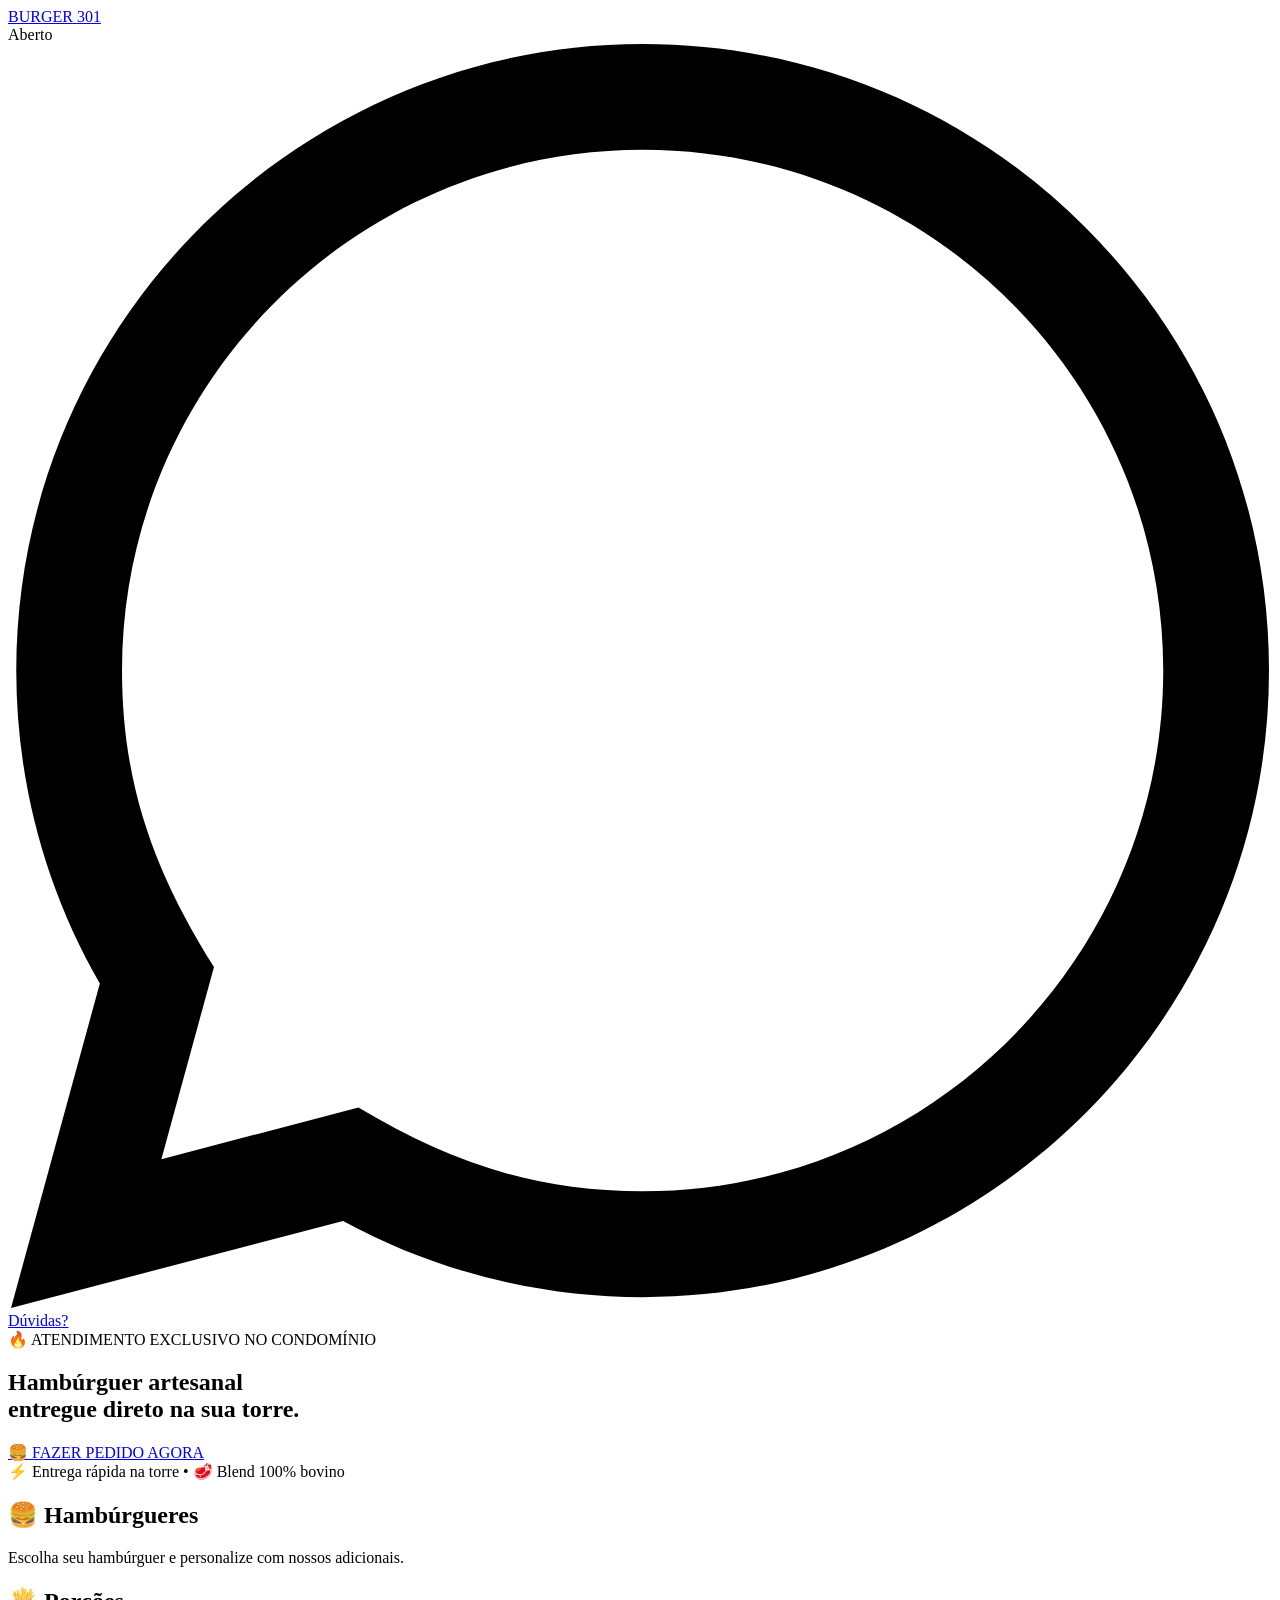
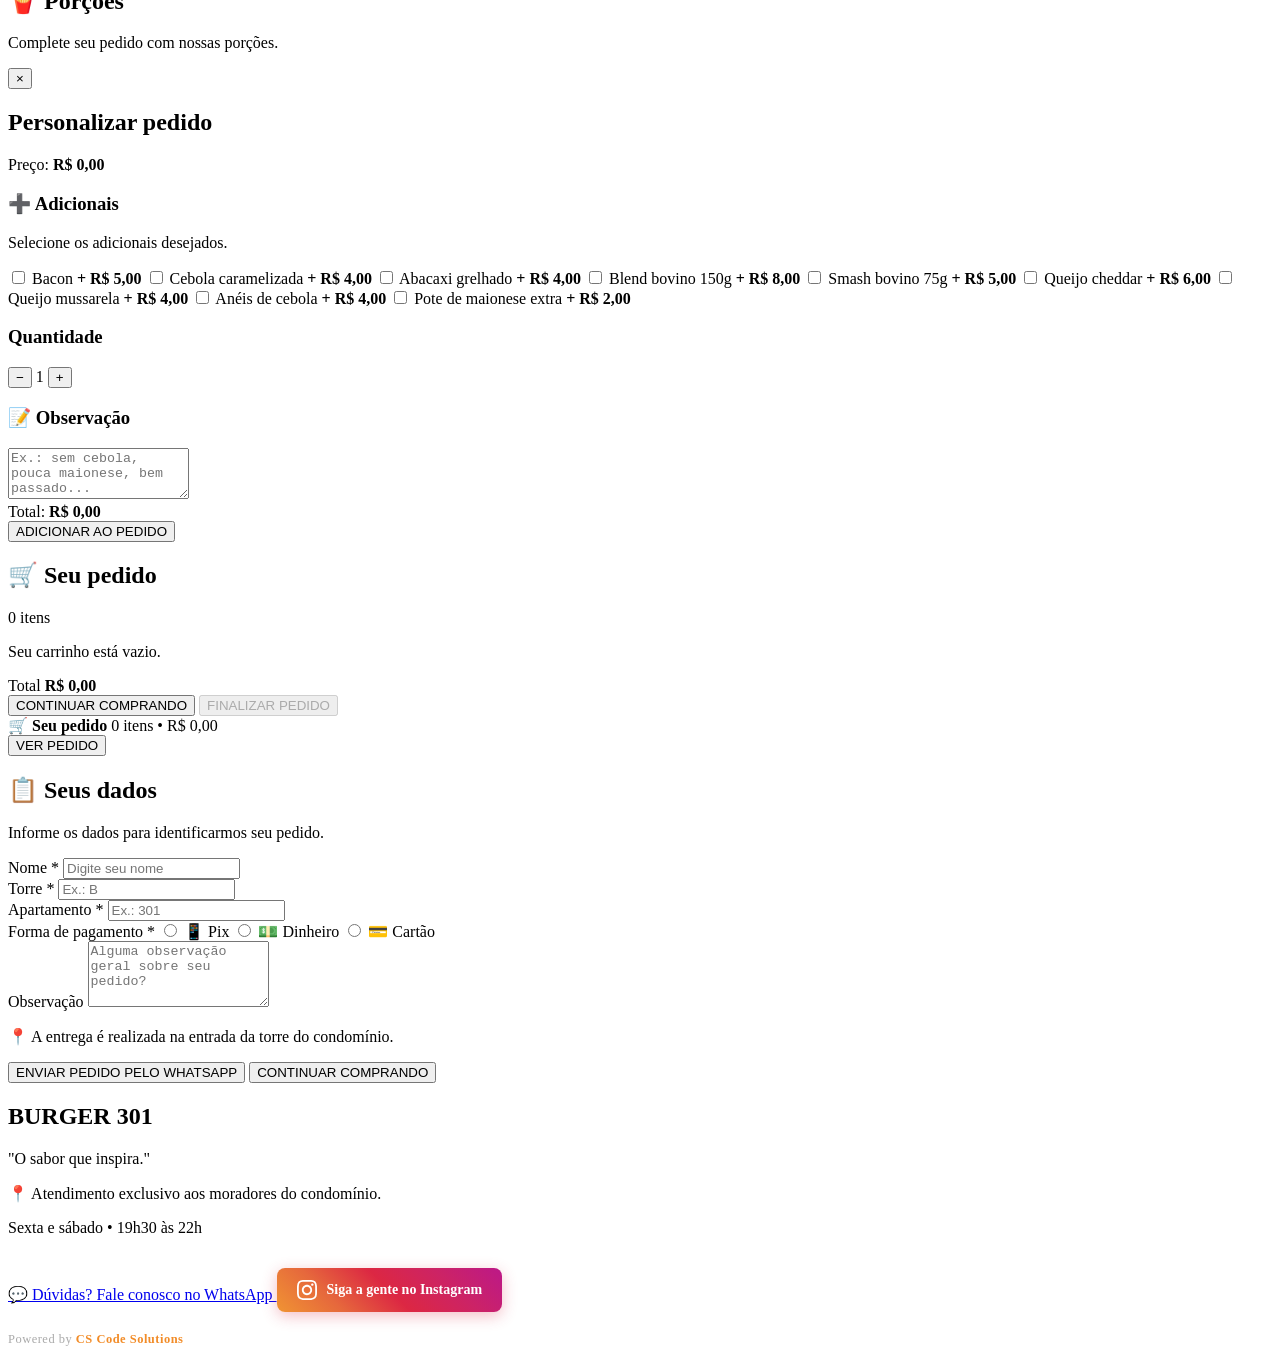
==== commit d621ec0d: "Update index.html" ====
--- a/index.html
+++ b/index.html
@@ -1,823 +1,370 @@
 <!DOCTYPE html>
 <html lang="pt-BR">
+
 <head>
     <meta charset="UTF-8">
     <meta name="viewport" content="width=device-width, initial-scale=1.0">
-    <title>Ísis Holística | Loja Esotérica e Espaço Terapêutico</title>
-    <link rel="icon" type="image/png" href="ico.png">
-    <script src="https://cdn.tailwindcss.com"></script>
-    <link href="https://fonts.googleapis.com/css2?family=Plus+Jakarta+Sans:wght@400;500;600;700;800&display=swap" rel="stylesheet">
-    <style>
-        body { font-family: 'Plus Jakarta Sans', sans-serif; }
-        
-        #carousel-wrapper {
-            position: relative;
-            width: 100%;
-            min-height: 460px;
-            display: flex;
-            align-items: center;
-            justify-content: center;
-            cursor: pointer;
-        }
-
-        .carousel-bg-image {
-            position: absolute;
-            inset: 0;
-            width: 100%;
-            height: 100%;
-            object-fit: cover;
-            object-position: center;
-            z-index: 0;
-        }
-
-        .carousel-img-pc { display: none; }
-        .carousel-img-mobile { display: block; }
-
-        @media (min-width: 768px) {
-            .carousel-img-pc { display: block; }
-            .carousel-img-mobile { display: none; }
-            #carousel-wrapper { min-height: 520px; }
-        }
-
-        .carousel-overlay {
-            position: absolute;
-            inset: 0;
-            background: linear-gradient(to bottom, rgba(0,0,0,0.2), rgba(0,0,0,0.5));
-            z-index: 1;
-        }
-
-        .carousel-content {
-            position: absolute;
-            inset-x: 0;
-            bottom: 24px;
-            z-index: 2;
-            pointer-events: none;
-        }
-    </style>
+    <meta name="description" content="Burger 301 - Hambúrgueres artesanais, porções e adicionais.">
+    <title>Burger 301 - Hambúrgueres artesanais</title>
+
+    <!-- INSTRUÇÕES PARA IMPEDIR CACHE ANTIGO NOS CELULARES -->
+    <meta http-equiv="Cache-Control" content="no-cache, no-store, must-revalidate">
+    <meta http-equiv="Pragma" content="no-cache">
+    <meta http-equiv="Expires" content="0">
+
+    <!-- CONFIGURAÇÕES DE APLICAÇÃO INSTALÁVEL (PWA) -->
+    <link rel="manifest" href="manifest.json">
+    <meta name="theme-color" content="#f28c28">
+    <meta name="apple-mobile-web-app-capable" content="yes">
+    <meta name="apple-mobile-web-app-status-bar-style" content="black-translucent">
+    <meta name="apple-mobile-web-app-title" content="Burger 301">
+    <link rel="stylesheet" href="style.css?v=6">
+    
+    <!-- FAVICON (ÍCONE DA ABA DO NAVEGADOR) -->
+    <link rel="icon" href="imagens/icone.png" type="image/png">
+<style>
+    .botao-instagram-rodape {
+        display: inline-flex;
+        align-items: center;
+        justify-content: center;
+        gap: 10px;
+        background: linear-gradient(45deg, #f09433, #e6683c, #dc2743, #cc2366, #bc1888);
+        color: #fff;
+        padding: 12px 20px;
+        border-radius: 8px;
+        font-weight: bold;
+        font-size: 14px;
+        text-decoration: none;
+        margin: 15px auto 10px auto;
+        box-shadow: 0 4px 15px rgba(220, 39, 67, 0.3);
+        transition: transform 0.2s, opacity 0.2s;
+        max-width: 300px;
+        box-sizing: border-box;
+    }
+    .botao-instagram-rodape:hover {
+        transform: scale(1.02);
+        opacity: 0.95;
+    }
+    .icone-instagram {
+        width: 20px;
+        height: 20px;
+        fill: #fff;
+    }
+</style>
 </head>
-<body class="bg-gray-50 text-gray-800 flex flex-col min-h-screen">
-
-    <!-- BARRA DE AVISO SUPERIOR -->
-    <div class="bg-[#0E8685] text-white text-xs sm:text-sm py-2 px-4 text-center font-medium tracking-wide">
-        ✨ Mais que produtos, energia para o seu dia a dia! Conheça nossa curadoria esotérica e terapias holísticas.
-    </div>
-
-    <!-- CABEÇALHO LIMPO -->
-    <header class="bg-white shadow-sm sticky top-0 z-50">
-        <div class="max-w-7xl mx-auto px-4 py-3 flex justify-between items-center">
-            <div class="flex items-center cursor-pointer py-1" onclick="mudarAba('view-home')">
-                <img src="logo4.png" alt="Ísis Holística" class="h-16 md:h-20 w-auto object-contain pointer-events-none select-none" draggable="false" oncontextmenu="return false;">
-            </div>
+
+<body>
+
+    <!-- CABEÇALHO SUPERIOR -->
+    <header class="header-topo">
+        <div class="header-container">
             
-            <nav class="hidden md:flex space-x-8 text-sm font-semibold items-center text-gray-700">
-                <button onclick="mudarAba('view-home')" class="hover:text-[#0E8685] transition">Início</button>
-                <button onclick="mudarAba('view-produtos'); filtrarProdutos('todos');" class="hover:text-[#0E8685] transition">Loja esotérica</button>
-                <button onclick="mudarAba('view-terapias')" class="hover:text-[#0E8685] transition">Espaço terapêutico</button>
-                <button onclick="mudarAba('view-quem-somos')" class="hover:text-[#0E8685] transition">Nossa essência</button>
-            </nav>
-
-            <div class="flex items-center gap-3">
-                <button onclick="toggleCartModal()" class="relative bg-gray-100 p-2.5 rounded-full hover:bg-gray-200 transition">
-                    🛒
-                    <span id="cart-count" class="absolute -top-1 -right-1 bg-[#C5A880] text-white text-xs w-5 h-5 rounded-full flex items-center justify-center font-bold">0</span>
-                </button>
-                <button onclick="toggleMobileMenu()" class="md:hidden bg-gray-100 p-2.5 rounded-lg text-gray-700 font-bold">☰</button>
-            </div>
-        </div>
-
-        <!-- MENU MOBILE -->
-        <div id="mobile-menu" class="hidden md:hidden bg-white border-t border-gray-100 px-4 py-4 space-y-3 shadow-lg">
-            <button onclick="mudarAba('view-home')" class="block w-full text-left py-2 font-semibold text-gray-700 hover:text-[#0E8685]">Início</button>
-            <button onclick="mudarAba('view-produtos'); filtrarProdutos('todos');" class="block w-full text-left py-2 font-semibold text-gray-700 hover:text-[#0E8685]">Loja Esotérica</button>
-            <button onclick="mudarAba('view-terapias')" class="block w-full text-left py-2 font-semibold text-gray-700 hover:text-[#0E8685]">Espaço Terapêutico</button>
-            <button onclick="mudarAba('view-quem-somos')" class="block w-full text-left py-2 font-semibold text-gray-700 hover:text-[#0E8685]">Nossa Essência</button>
+            <!-- ESQUERDA: LOGO + STATUS -->
+            <div class="header-esquerda">
+                <a href="#" class="logo-header">
+                    <span class="texto-burger">BURGER</span> <span class="texto-301">301</span>
+                </a>
+                
+                <!-- BADGE DE STATUS (ABERTO / FECHADO) -->
+                <div class="status-loja status-aberto">
+                    <span class="ponto-status"></span>
+                    <span>Aberto</span>
+                </div>
+            </div>
+
+            <!-- LINK OCULTO PARA EVITAR ERRO NO SCRIPT.JS -->
+            <a href="#cardapio" class="link-cardapio" style="display: none;">Cardápio</a>
+
+            <!-- DIREITA: BOTÃO DÚVIDAS (WHATSAPP) -->
+            <div class="header-direita">
+                <a href="https://wa.me/5551981061618?text=Olá!%20Tenho%20uma%20dúvida%20sobre%20o%20cardápio." target="_blank" class="botao-whats-header" aria-label="Dúvidas no WhatsApp">
+                    <svg xmlns="http://www.w3.org/2000/svg" class="icone-whats" viewBox="0 0 24 24">
+                        <path d="M.057 24l1.687-6.163c-1.041-1.804-1.588-3.849-1.587-5.946.003-6.556 5.338-11.891 11.893-11.891 3.181.001 6.167 1.24 8.413 3.488 2.245 2.248 3.481 5.236 3.48 8.414-.003 6.557-5.338 11.892-11.893 11.892-1.99-.001-3.951-.5-5.688-1.448l-6.305 1.654zm6.597-3.807c1.676.995 3.276 1.591 5.392 1.592 5.448 0 9.886-4.434 9.889-9.885.002-5.462-4.415-9.89-9.881-9.892-5.452 0-9.887 4.434-9.889 9.884-.001 2.225.651 3.891 1.746 5.634l-.999 3.648 3.742-.981z"/>
+                    </svg>
+                    <span>Dúvidas?</span>
+                </a>
+            </div>
+
         </div>
     </header>
 
-    <!-- BARRA DE CONCEITO / VALORES -->
-    <div class="bg-white border-b border-gray-100 py-3 px-4 hidden sm:block">
-        <div class="max-w-7xl mx-auto flex justify-around items-center text-xs text-gray-600 font-medium">
-            <span class="flex items-center gap-1.5">🍃 Curadoria com propósito</span>
-            <span class="flex items-center gap-1.5">💎 Produtos com significado</span>
-            <span class="flex items-center gap-1.5">🤍 Atendimento acolhedor</span>
-            <span class="flex items-center gap-1.5">💬 Compre pelo WhatsApp</span>
+    <main>
+        <!-- BANNER HERO DE ALTA CONVERSÃO -->
+        <section class="banner-hero">
+            <div class="hero-overlay"></div>
+            <div class="hero-conteudo">
+                <span class="badge-exclusivo">🔥 ATENDIMENTO EXCLUSIVO NO CONDOMÍNIO</span>
+                <h1>Hambúrguer artesanal <br><span class="destaque-laranja">entregue direto na sua torre.</span></h1>
+                
+                <div class="hero-botoes">
+                    <a href="#cardapio" class="btn-hero-principal">
+                        <span class="icone-emoji">🍔</span> FAZER PEDIDO AGORA
+                    </a>
+                </div>
+
+                <div class="hero-diferenciais">
+                    <span>⚡ Entrega rápida na torre</span>
+                    <span>•</span>
+                    <span>🥩 Blend 100% bovino</span>
+                </div>
+            </div>
+        </section>
+
+        <!-- CARDÁPIO -->
+        <section id="cardapio" class="cardapio">
+
+            <!-- HAMBÚRGUERES -->
+            <div class="titulo-secao">
+                <h2>🍔 Hambúrgueres</h2>
+                <p>Escolha seu hambúrguer e personalize com nossos adicionais.</p>
+            </div>
+
+            <!-- CONTAINER DINÂMICO DE HAMBÚRGUERES (ALIMENTADO PELO FIREBASE) -->
+            <div id="lista-hamburgueres">
+                <!-- Os produtos serão injetados aqui automaticamente -->
+            </div>
+
+            <!-- PORÇÕES -->
+            <div class="titulo-secao">
+                <h2>🍟 Porções</h2>
+                <p>Complete seu pedido com nossas porções.</p>
+            </div>
+
+            <!-- CONTAINER DINÂMICO DE PORÇÕES (ALIMENTADO PELO FIREBASE) -->
+            <div id="lista-porcoes">
+                <!-- As porções serão injetadas aqui automaticamente -->
+            </div>
+
+        </section>
+
+        <!-- MODAL DE PERSONALIZAÇÃO -->
+        <div id="modal-produto" class="modal" aria-hidden="true">
+            <div class="modal-conteudo">
+                <button type="button" id="fechar-modal" class="fechar-modal" aria-label="Fechar">×</button>
+
+                <h2 id="modal-nome-produto">Personalizar pedido</h2>
+                <p id="modal-descricao-produto" class="modal-descricao"></p>
+
+                <div class="modal-preco">
+                    <span>Preço:</span>
+                    <strong id="modal-preco-produto">R$ 0,00</strong>
+                </div>
+
+                <!-- ADICIONAIS -->
+                <div class="modal-secao">
+                    <h3>➕ Adicionais</h3>
+                    <p class="texto-ajuda">Selecione os adicionais desejados.</p>
+
+                    <div class="lista-adicionais">
+                        <label class="adicional">
+                            <input type="checkbox" name="adicional" value="Bacon" data-preco="5.00">
+                            <span>Bacon</span>
+                            <strong>+ R$ 5,00</strong>
+                        </label>
+
+                        <label class="adicional">
+                            <input type="checkbox" name="adicional" value="Cebola caramelizada" data-preco="4.00">
+                            <span>Cebola caramelizada</span>
+                            <strong>+ R$ 4,00</strong>
+                        </label>
+
+                        <label class="adicional">
+                            <input type="checkbox" name="adicional" value="Abacaxi grelhado" data-preco="4.00">
+                            <span>Abacaxi grelhado</span>
+                            <strong>+ R$ 4,00</strong>
+                        </label>
+
+                        <label class="adicional">
+                            <input type="checkbox" name="adicional" value="Blend bovino 150g" data-preco="8.00">
+                            <span>Blend bovino 150g</span>
+                            <strong>+ R$ 8,00</strong>
+                        </label>
+
+                        <label class="adicional">
+                            <input type="checkbox" name="adicional" value="Smash bovino 75g" data-preco="5.00">
+                            <span>Smash bovino 75g</span>
+                            <strong>+ R$ 5,00</strong>
+                        </label>
+
+                        <label class="adicional">
+                            <input type="checkbox" name="adicional" value="Queijo cheddar" data-preco="6.00">
+                            <span>Queijo cheddar</span>
+                            <strong>+ R$ 6,00</strong>
+                        </label>
+
+                        <label class="adicional">
+                            <input type="checkbox" name="adicional" value="Queijo mussarela" data-preco="4.00">
+                            <span>Queijo mussarela</span>
+                            <strong>+ R$ 4,00</strong>
+                        </label>
+
+                        <label class="adicional">
+                            <input type="checkbox" name="adicional" value="Anéis de cebola" data-preco="4.00">
+                            <span>Anéis de cebola</span>
+                            <strong>+ R$ 4,00</strong>
+                        </label>
+
+                        <label class="adicional">
+                            <input type="checkbox" name="adicional" value="Pote de maionese extra" data-preco="2.00" data-apenas-porcao="true">
+                            <span>Pote de maionese extra</span>
+                            <strong>+ R$ 2,00</strong>
+                        </label>
+                    </div>
+                </div>
+
+                <!-- QUANTIDADE -->
+                <div class="modal-secao quantidade-secao">
+                    <h3>Quantidade</h3>
+                    <div class="controle-quantidade">
+                        <button type="button" id="diminuir-quantidade">−</button>
+                        <span id="quantidade-produto">1</span>
+                        <button type="button" id="aumentar-quantidade">+</button>
+                    </div>
+                </div>
+
+                <!-- OBSERVAÇÃO DO PRODUTO -->
+                <div class="modal-secao">
+                    <h3>📝 Observação</h3>
+                    <textarea id="observacao-produto" class="observacao-produto" placeholder="Ex.: sem cebola, pouca maionese, bem passado..." rows="3"></textarea>
+                </div>
+
+                <!-- TOTAL -->
+                <div class="modal-total">
+                    <span>Total:</span>
+                    <strong id="modal-total">R$ 0,00</strong>
+                </div>
+
+                <button type="button" id="adicionar-carrinho-modal" class="botao-confirmar">ADICIONAR AO PEDIDO</button>
+            </div>
         </div>
-    </div>
-
-    <!-- INÍCIO -->
-    <section id="view-home" class="app-view flex-grow">
-        <!-- Banner / Carrossel principal -->
-        <div id="carousel-wrapper" onclick="clicarBannerAtual()" class="text-white py-16 px-6 text-center overflow-hidden transition-all duration-700">
-            <div class="carousel-overlay"></div>
-            <img id="carousel-img-mobile" class="carousel-bg-image carousel-img-mobile" src="42a30c25-4971-4e10-bb09-3021d82ce6ef.jpeg" alt="Banner Mobile">
-            <img id="carousel-img-pc" class="carousel-bg-image carousel-img-pc" src="42a30c25-4971-4e10-bb09-3021d82ce6ef.jpeg" alt="Banner PC">
-            <div class="max-w-3xl mx-auto px-4 carousel-content flex flex-col items-center justify-end pb-4" id="carousel-container">
-                <span id="carousel-badge" class="bg-[#C5A880] text-white text-xs font-bold uppercase px-3.5 py-1 rounded-full tracking-wider shadow mb-2">LOJA ESOTÉRICA & ESPAÇO TERAPÊUTICO</span>
-                <h2 id="carousel-title" class="text-2xl sm:text-3xl md:text-5xl font-extrabold mb-2 leading-tight drop-shadow-md">O equilíbrio começa nos pequenos rituais.</h2>
-                <p id="carousel-desc" class="text-xs sm:text-sm md:text-base opacity-95 mb-4 max-w-xl mx-auto drop-shadow">Encontre produtos com significado e um espaço de acolhimento para a sua jornada.</p>
-                <div class="flex gap-3 pointer-events-auto">
-                    <button onclick="event.stopPropagation(); mudarAba('view-produtos'); filtrarProdutos('todos');" class="bg-[#0E8685] hover:bg-opacity-90 text-white font-bold px-5 py-2.5 rounded-xl shadow text-xs transition">Explore nossa loja ➔</button>
-                    <button onclick="event.stopPropagation(); mudarAba('view-terapias');" class="bg-white/20 backdrop-blur-sm hover:bg-white/30 text-white font-bold px-5 py-2.5 rounded-xl border border-white/40 shadow text-xs transition">Conheça as terapias ➔</button>
-                </div>
-            </div>
-            <button onclick="event.stopPropagation(); mudarSlide(-1);" class="absolute left-4 top-1/2 -translate-y-1/2 bg-black/30 hover:bg-black/50 text-white p-2.5 rounded-full z-20">❮</button>
-            <button onclick="event.stopPropagation(); mudarSlide(1);" class="absolute right-4 top-1/2 -translate-y-1/2 bg-black/30 hover:bg-black/50 text-white p-2.5 rounded-full z-20">❯</button>
+
+        <!-- PAINEL DO CARRINHO -->
+        <aside id="carrinho" class="carrinho">
+            <div class="carrinho-painel">
+                <div class="carrinho-cabecalho">
+                    <div>
+                        <h2>🛒 Seu pedido</h2>
+                        <span id="quantidade-carrinho">0 itens</span>
+                    </div>
+                </div>
+
+                <div id="itens-carrinho" class="itens-carrinho">
+                    <p class="carrinho-vazio">Seu carrinho está vazio.</p>
+                </div>
+
+                <div class="carrinho-total">
+                    <span>Total</span>
+                    <strong id="valor-total">R$ 0,00</strong>
+                </div>
+
+                <div class="carrinho-botoes">
+                    <button type="button" id="continuar-comprando" class="botao-continuar">CONTINUAR COMPRANDO</button>
+                    <button type="button" id="finalizar-pedido" class="botao-finalizar" disabled>FINALIZAR PEDIDO</button>
+                </div>
+            </div>
+        </aside>
+
+        <!-- BARRA FIXA DO CARRINHO -->
+        <div id="carrinho-flutuante" class="carrinho-flutuante">
+            <div>
+                <strong>🛒 Seu pedido</strong>
+                <span id="resumo-carrinho">0 itens • R$ 0,00</span>
+            </div>
+            <button type="button" id="abrir-carrinho">VER PEDIDO</button>
         </div>
 
-        <!-- Seção de Destaques -->
-        <div class="max-w-7xl mx-auto px-4 py-12">
-            <div class="flex flex-col sm:flex-row sm:justify-between sm:items-end gap-3 mb-8">
-                <div>
-                    <span class="text-xs font-bold text-[#0E8685] uppercase tracking-wider">ESCOLHIDOS COM CARINHO</span>
-                    <h3 id="secao-destaques-titulo" class="text-2xl font-bold text-gray-900 mt-1">Seleção Ísis</h3>
-                </div>
-                <button onclick="mudarAba('view-produtos'); filtrarProdutos('todos');" class="text-sm font-bold text-[#0E8685] hover:underline self-start sm:self-auto whitespace-nowrap">Ver todos os produtos ➔</button>
-            </div>
-            <div id="home-destaques-grid" class="grid grid-cols-1 sm:grid-cols-2 md:grid-cols-3 gap-8"></div>
-        </div>
-    </section>
-
-    <!-- QUEM SOMOS / NOSSA ESSÊNCIA -->
-    <section id="view-quem-somos" class="app-view hidden flex-grow py-16 px-4 bg-white">
-        <div class="max-w-5xl mx-auto space-y-12">
-            <div class="space-y-3">
-                <span class="text-[#0E8685] font-bold text-xs uppercase tracking-wider">RAIZES E PROPÓSITO</span>
-                <h3 class="text-3xl md:text-4xl font-bold text-gray-900">Nossa essência</h3>
-                <p class="text-gray-500 text-sm">Mais que uma loja. Um encontro com você.</p>
-            </div>
-
-            <div class="flex flex-col md:flex-row items-center gap-8 bg-[#F8F9FA] p-6 md:p-12 rounded-3xl border border-gray-100 shadow-sm">
-                <div class="w-48 md:w-64 flex-shrink-0 flex justify-center">
-                    <img src="logo.png" alt="Ísis Holística" class="w-full h-auto object-contain pointer-events-none select-none drop-shadow-md" draggable="false" oncontextmenu="return false;">
-                </div>
-                <div class="text-center md:text-left space-y-4">
-                    <h4 class="text-2xl font-bold text-gray-900">Ísis Holística</h4>
-                    <p class="text-gray-700 leading-relaxed text-sm">
-                        Nascemos do propósito de conectar você com sua melhor energia, equilíbrio e bem-estar. Em São Leopoldo, RS, reunimos produtos esotéricos e um espaço acolhedor dedicado ao autoconhecimento.
-                    </p>
-                    <p class="text-gray-700 leading-relaxed text-sm">
-                        De cristais, aromas, acessórios e objetos com significado, nossa curadoria convida você a desacelerar e habitar o presente.
-                    </p>
-                </div>
-            </div>
-
-            <div class="grid grid-cols-1 md:grid-cols-3 gap-6 pt-4">
-                <div class="bg-gray-50 p-6 rounded-2xl border border-gray-100 space-y-2">
-                    <span class="text-2xl">🍃</span>
-                    <h5 class="font-bold text-gray-900">Curadoria com significado</h5>
-                    <p class="text-xs text-gray-600 leading-relaxed">Elementos naturais, aromas e objetos que acompanham sua jornada.</p>
-                </div>
-                <div class="bg-gray-50 p-6 rounded-2xl border border-gray-100 space-y-2">
-                    <span class="text-2xl">🤍</span>
-                    <h5 class="font-bold text-gray-900">Acolhimento</h5>
-                    <p class="text-xs text-gray-600 leading-relaxed">Um olhar atento para cada pessoa e sua história.</p>
-                </div>
-                <div class="bg-gray-50 p-6 rounded-2xl border border-gray-100 space-y-2">
-                    <span class="text-2xl">💎</span>
-                    <h5 class="font-bold text-gray-900">Sua própria essência</h5>
-                    <p class="text-xs text-gray-600 leading-relaxed">Um convite ao equilíbrio, à presença e ao autoconhecimento.</p>
-                </div>
-            </div>
-        </div>
-    </section>
-
-    <!-- PRODUTOS -->
-    <section id="view-produtos" class="app-view hidden flex-grow max-w-7xl mx-auto px-4 py-12 w-full">
-        <div class="text-center mb-8">
-            <h3 class="text-2xl md:text-3xl font-bold text-[#0E8685]">Loja Esotérica</h3>
-            <p class="text-gray-600 mt-2">Explore nossa curadoria de produtos esotéricos e vibracionais.</p>
-            <div class="max-w-md mx-auto my-6">
-                <input type="text" id="input-busca" oninput="pesquisarProdutos(this.value)" placeholder="🔍 Pesquisar por nome ou propriedade..." class="w-full px-4 py-3 rounded-2xl border border-gray-200 text-sm focus:outline-none focus:border-[#0E8685] shadow-sm">
-            </div>
-            <div class="flex flex-wrap justify-center gap-2 mt-4">
-                <button onclick="filtrarProdutos('todos')" class="px-4 py-2 rounded-full bg-[#0E8685] text-white text-xs font-bold transition shadow">Todos</button>
-                <button onclick="filtrarProdutos('Promoções')" class="px-4 py-2 rounded-full bg-amber-500 hover:bg-amber-600 text-white text-xs font-bold transition shadow">🔥 Promoções</button>
-                <button onclick="filtrarProdutos('Incensos')" class="px-4 py-2 rounded-full bg-gray-200 hover:bg-gray-300 text-gray-700 text-xs font-bold transition">🌿 Incensos</button>
-                <button onclick="filtrarProdutos('Pedras')" class="px-4 py-2 rounded-full bg-gray-200 hover:bg-gray-300 text-gray-700 text-xs font-bold transition">🔮 Pedras e Cristais</button>
-                <button onclick="filtrarProdutos('Semijoias')" class="px-4 py-2 rounded-full bg-gray-200 hover:bg-gray-300 text-gray-700 text-xs font-bold transition">✨ Semijoias</button>
-                <button onclick="filtrarProdutos('Decoracao')" class="px-4 py-2 rounded-full bg-gray-200 hover:bg-gray-300 text-gray-700 text-xs font-bold transition">🏺 Decoração</button>
-                <button onclick="filtrarProdutos('Velas')" class="px-4 py-2 rounded-full bg-gray-200 hover:bg-gray-300 text-gray-700 text-xs font-bold transition">🕯️ Velas</button>
-                <button onclick="filtrarProdutos('Imagens (Esculturas)')" class="px-4 py-2 rounded-full bg-gray-200 hover:bg-gray-300 text-gray-700 text-xs font-bold transition">🗿 Imagens</button>
-            </div>
-        </div>
-        <div id="grid-produtos" class="grid grid-cols-1 sm:grid-cols-2 md:grid-cols-3 gap-8"></div>
-    </section>
-
-    <!-- ESPAÇO TERAPÊUTICO -->
-    <section id="view-terapias" class="app-view hidden flex-grow py-16 px-4 bg-white">
-        <div class="max-w-5xl mx-auto space-y-12">
-            <div class="space-y-3">
-                <span class="text-[#0E8685] font-bold text-xs uppercase tracking-wider">ATENDIMENTO ESPECIALIZADO</span>
-                <h3 class="text-3xl md:text-4xl font-bold text-gray-900">Espaço terapêutico</h3>
-                <p class="text-gray-500 text-sm">Práticas integrativas voltadas à harmonização e ao equilíbrio.</p>
-            </div>
-
-            <div class="grid grid-cols-1 md:grid-cols-3 gap-6">
-                <div class="bg-gray-50 p-6 rounded-3xl border border-gray-100 space-y-3">
-                    <span class="text-2xl">🤍</span>
-                    <h4 class="text-lg font-bold text-gray-900">Humanoterapia</h4>
-                    <p class="text-sm text-gray-600 leading-relaxed">
-                        Um espaço de acolhimento e reconexão pessoal, com práticas voltadas ao bem-estar e ao autoconhecimento.
-                    </p>
-                </div>
-                <div class="bg-gray-50 p-6 rounded-3xl border border-gray-100 space-y-3">
-                    <span class="text-2xl">🌿</span>
-                    <h4 class="text-lg font-bold text-gray-900">Psicanálise</h4>
-                    <p class="text-sm text-gray-600 leading-relaxed">
-                        Escuta e investigação do inconsciente para compreender vivências, emoções e sua história.
-                    </p>
-                </div>
-                <div class="bg-gray-50 p-6 rounded-3xl border border-gray-100 space-y-3">
-                    <span class="text-2xl">✨</span>
-                    <h4 class="text-lg font-bold text-gray-900">Radiestesia e radiônica</h4>
-                    <p class="text-sm text-gray-600 leading-relaxed">
-                        Práticas integrativas voltadas à harmonização e ao equilíbrio, respeitando sua jornada pessoal.
-                    </p>
-                </div>
-            </div>
-
-            <div class="bg-[#0E8685] text-white p-8 rounded-3xl flex flex-col md:flex-row items-center justify-between gap-6 shadow-lg">
-                <div class="space-y-1 text-center md:text-left">
-                    <span class="text-xs uppercase tracking-widest opacity-90 font-bold">SEU PRÓXIMO PASSO</span>
-                    <h4 class="text-2xl font-bold">Reserve um momento de cuidado.</h4>
-                    <p class="text-xs opacity-90">Consulte valores, duração das sessões e horários com nossa equipe.</p>
-                </div>
-                <a href="https://wa.me/555195508826?text=Olá!%20Gostaria%20de%20sugerir%20agendamento%20para%20terapias." target="_blank" rel="noreferrer" class="bg-[#25D366] text-white font-bold px-6 py-3.5 rounded-xl shadow transition hover:bg-opacity-90 whitespace-nowrap text-sm flex items-center gap-2">
-                    💬 Agendar pelo WhatsApp
-                </a>
-            </div>
-        </div>
-    </section>
-
-    <!-- MODAL DE DETALHES DO PRODUTO -->
-    <div id="modal-produto" class="fixed inset-0 z-50 bg-black/60 flex items-center justify-center p-4 hidden">
-        <div class="bg-white rounded-3xl shadow-2xl max-w-2xl w-full p-6 md:p-8 pt-14 md:pt-8 relative max-h-[90vh] overflow-y-auto">
-            <button onclick="fecharModalProduto()" class="absolute top-3 right-3 z-20 text-gray-500 hover:text-gray-800 font-bold text-lg bg-gray-100 hover:bg-gray-200 w-10 h-10 rounded-full flex items-center justify-center transition shadow-sm">✕</button>
-            <div class="grid grid-cols-1 md:grid-cols-2 gap-8 items-start">
-                <div class="space-y-4">
-                    <div id="modal-img-container" class="relative h-72 bg-gray-100 rounded-2xl overflow-hidden shadow-inner flex items-center justify-center">
-                        <img id="modal-img" src="" alt="Produto" class="w-full h-full object-cover">
-                        <div id="modal-badge-texto" class="absolute hidden bg-black/60 backdrop-blur-md text-white text-xs font-bold px-3 py-1.5 rounded-lg shadow-md max-w-[80%] text-center"></div>
-                    </div>
-                    <div id="modal-variacoes-container" class="space-y-2">
-                        <label class="block text-xs font-bold text-gray-700 uppercase">Escolha a Variação / Detalhe:</label>
-                        <div id="modal-variantes-lista" class="flex flex-wrap gap-2"></div>
-                    </div>
-                </div>
-                <div class="space-y-4 flex flex-col justify-between">
-                    <div>
-                        <span id="modal-categoria" class="bg-teal-50 text-[#0E8685] text-xs font-bold px-3 py-1 rounded-full uppercase"></span>
-                        <h3 id="modal-nome" class="text-2xl font-bold text-gray-900 mt-2"></h3>
-                        <p id="modal-preco" class="text-3xl font-extrabold text-[#C5A880] mt-2"></p>
-                        <p id="modal-descricao" class="text-gray-600 text-sm mt-4 leading-relaxed"></p>
-                    </div>
-                    <button onclick="adicionarProdutoAoCarrinhoModal()" class="w-full bg-[#0E8685] hover:bg-opacity-90 text-white font-bold py-3.5 rounded-xl shadow-lg transition text-sm">🛒 Adicionar ao Carrinho</button>
-                </div>
-            </div>
-        </div>
-    </div>
-
-    <!-- MODAL DO CARRINHO DE COMPRAS -->
-    <div id="modal-carrinho" class="fixed inset-0 z-50 bg-black/60 flex items-center justify-center p-4 hidden">
-        <div class="bg-white rounded-3xl shadow-2xl max-w-lg w-full p-6 md:p-8 pt-14 md:pt-8 relative max-h-[90vh] flex flex-col">
-            <button onclick="toggleCartModal()" class="absolute top-3 right-3 z-20 text-gray-500 hover:text-gray-800 font-bold text-lg bg-gray-100 hover:bg-gray-200 w-10 h-10 rounded-full flex items-center justify-center transition shadow-sm">✕</button>
-            <h3 class="text-2xl font-bold text-[#0E8685] mb-4">Seu Carrinho 🛒</h3>
-            
-            <div id="carrinho-itens-lista" class="flex-grow overflow-y-auto space-y-4 divide-y divide-gray-100 max-h-[50vh] pr-1"></div>
-
-            <div class="border-t pt-4 mt-4 space-y-3">
-                <div class="flex justify-between items-center text-lg font-bold text-gray-900">
-                    <span>Total:</span>
-                    <span id="carrinho-total" class="text-[#C5A880] text-2xl font-extrabold">R$ 0,00</span>
-                </div>
-                <button onclick="abrirCheckout()" class="w-full bg-[#0E8685] hover:bg-opacity-90 text-white font-bold py-3.5 rounded-xl shadow-lg transition text-sm flex items-center justify-center gap-2">
-                    🛍️ Prosseguir com Pedido
-                </button>
-                <button onclick="mudarAba('view-produtos'); toggleCartModal();" class="w-full bg-gray-100 hover:bg-gray-200 text-gray-700 font-bold py-3 rounded-xl transition text-sm">
-                    Continuar Comprando
-                </button>
-            </div>
-        </div>
-    </div>
-
-    <!-- MODAL DE CHECKOUT (DADOS DO CLIENTE) -->
-    <div id="modal-checkout" class="fixed inset-0 z-50 bg-black/60 flex items-center justify-center p-4 hidden">
-        <div class="bg-white rounded-3xl shadow-2xl max-w-lg w-full p-6 md:p-8 pt-14 md:pt-8 relative max-h-[90vh] overflow-y-auto">
-            <button onclick="toggleCheckoutModal()" class="absolute top-3 right-3 z-20 text-gray-500 hover:text-gray-800 font-bold text-lg bg-gray-100 hover:bg-gray-200 w-10 h-10 rounded-full flex items-center justify-center transition shadow-sm">✕</button>
-            <h3 class="text-2xl font-bold text-[#0E8685] mb-4">Dados para Entrega 📋</h3>
-            
-            <div class="space-y-4">
-                <div>
-                    <label class="block text-xs font-bold text-gray-700 uppercase mb-1">Nome Completo</label>
-                    <input type="text" id="chk-nome" class="w-full px-4 py-2.5 rounded-xl border border-gray-200 text-sm focus:outline-none focus:border-[#0E8685]" placeholder="Seu nome completo">
-                </div>
-                <div>
-                    <label class="block text-xs font-bold text-gray-700 uppercase mb-1">CPF</label>
-                    <input type="text" id="chk-cpf" class="w-full px-4 py-2.5 rounded-xl border border-gray-200 text-sm focus:outline-none focus:border-[#0E8685]" placeholder="000.000.000-00">
-                </div>
-                <div>
-                    <label class="block text-xs font-bold text-gray-700 uppercase mb-1">Telefone de Contato</label>
-                    <input type="text" id="chk-telefone" class="w-full px-4 py-2.5 rounded-xl border border-gray-200 text-sm focus:outline-none focus:border-[#0E8685]" placeholder="(51) 99999-9999">
-                </div>
-                <div>
-                    <label class="block text-xs font-bold text-gray-700 uppercase mb-1">Endereço para Entrega</label>
-                    <textarea id="chk-endereco" rows="2" class="w-full px-4 py-2.5 rounded-xl border border-gray-200 text-sm focus:outline-none focus:border-[#0E8685]" placeholder="Rua, número, complemento, bairro, cidade e CEP"></textarea>
-                </div>
-                <div>
-                    <label class="block text-xs font-bold text-gray-700 uppercase mb-1">Forma de Pagamento Desejada</label>
-                    <select id="chk-pagamento" class="w-full px-4 py-2.5 rounded-xl border border-gray-200 text-sm focus:outline-none focus:border-[#0E8685] bg-white">
-                        <option value="Pix">Pix</option>
-                        <option value="Cartão de Crédito">Cartão de Crédito</option>
-                        <option value="Dinheiro">Dinheiro</option>
-                        <option value="A combinar">A combinar</option>
-                    </select>
-                </div>
-                <button onclick="finalizarPedidoWhatsApp()" class="w-full bg-[#25D366] hover:bg-opacity-90 text-white font-bold py-3.5 rounded-xl shadow-lg transition text-sm flex items-center justify-center gap-2 mt-2">
-                    💬 Finalizar Pedido via WhatsApp
-                </button>
-            </div>
-        </div>
-    </div>
-
-    <!-- MODAL DE SUCESSO / AVISO FLUTUANTE -->
-    <div id="modal-sucesso" class="fixed inset-0 z-50 bg-black/60 flex items-center justify-center p-4 hidden">
-        <div class="bg-white rounded-3xl shadow-2xl max-w-md w-full p-6 md:p-8 relative text-center space-y-4">
-            <div class="text-5xl mb-2">✨</div>
-            <h3 class="text-2xl font-bold text-[#0E8685]">Pedido Enviado!</h3>
-            <p class="text-gray-600 text-sm leading-relaxed">
-                Seu pedido será analisado com todo o cuidado e, o mais breve possível, entraremos em contato para compartilhar todas as informações necessárias.
-            </p>
-            <button onclick="concluirPedido()" class="w-full bg-[#0E8685] hover:bg-opacity-90 text-white font-bold py-3 rounded-xl shadow-lg transition text-sm">
-                Concluir via WhatsApp 
-            </button>
-        </div>
-    </div>
-
-    <!-- BOTÃO WHATSAPP FIXO -->
-    <a href="https://wa.me/555195508826" target="_blank" rel="noreferrer" class="fixed bottom-6 right-6 z-40 bg-[#25D366] text-white w-14 h-14 rounded-full shadow-2xl flex items-center justify-center text-3xl">💬</a>
-
-    <!-- RODAPÉ LIMPO -->
-    <footer class="bg-white border-t border-gray-100 py-10 px-4 mt-auto">
-        <div class="max-w-7xl mx-auto flex flex-col md:flex-row justify-between items-center gap-6">
-            <div class="flex items-center gap-3">
-                <img src="logo.png" alt="Ísis Holística" class="h-10 w-auto object-contain">
-                <span class="text-xs text-gray-500">Produtos com significado. Cuidado com a sua essência.</span>
-            </div>
-            <div class="text-xs text-gray-400 text-center md:text-right">
-                Ísis Holística &copy; 2026 — São Leopoldo - RS<br>
-                <span>Powered by <strong class="text-gray-600">CS Code Solutions</strong></span>
-            </div>
-        </div>
+        <!-- DADOS DO CLIENTE -->
+        <section id="dados-pedido" class="dados-pedido">
+            <div class="titulo-secao">
+                <h2>📋 Seus dados</h2>
+                <p>Informe os dados para identificarmos seu pedido.</p>
+            </div>
+
+            <form id="formulario-pedido">
+                <div class="campo">
+                    <label for="nome">Nome *</label>
+                    <input type="text" id="nome" name="nome" placeholder="Digite seu nome" required>
+                </div>
+
+                <div class="campo">
+                    <label for="torre">Torre *</label>
+                    <input type="text" id="torre" name="torre" placeholder="Ex.: B" required>
+                </div>
+
+                <div class="campo">
+                    <label for="apartamento">Apartamento *</label>
+                    <input type="text" id="apartamento" name="apartamento" placeholder="Ex.: 301" required>
+                </div>
+
+                <div class="campo">
+                    <label>Forma de pagamento *</label>
+                    <label class="opcao-pagamento">
+                        <input type="radio" name="pagamento" value="Pix" required> 📱 Pix
+                    </label>
+                    <label class="opcao-pagamento">
+                        <input type="radio" name="pagamento" value="Dinheiro"> 💵 Dinheiro
+                    </label>
+                    <label class="opcao-pagamento">
+                        <input type="radio" name="pagamento" value="Cartão"> 💳 Cartão
+                    </label>
+                </div>
+
+                <div class="campo" id="campo-troco" style="display: none;">
+                    <label for="troco">Precisa de troco para quanto?</label>
+                    <input type="text" id="troco" name="troco" placeholder="Ex.: R$ 50,00 ou Não preciso">
+                </div>
+
+                <div class="campo">
+                    <label for="observacao">Observação</label>
+                    <textarea id="observacao" name="observacao" rows="4" placeholder="Alguma observação geral sobre seu pedido?"></textarea>
+                </div>
+
+                <p class="informacao-entrega">
+                    📍 A entrega é realizada na entrada da torre do condomínio.
+                </p>
+
+                <!-- BOTÃO DE ENVIAR PELO WHATSAPP -->
+                <button type="submit" class="botao-enviar">ENVIAR PEDIDO PELO WHATSAPP</button>
+
+                <!-- BOTÃO DE VOLTAR AO CARDÁPIO / CONTINUAR COMPRANDO -->
+                <button type="button" id="voltar-cardapio-dados" class="botao-voltar-cadastro">CONTINUAR COMPRANDO</button>
+            </form>
+        </section>
+    </main>
+
+    <!-- RODAPÉ -->
+    <footer class="rodape">
+        <h2>BURGER 301</h2>
+        <p class="slogan-rodape">"O sabor que inspira."</p>
+        <p>📍 Atendimento exclusivo aos moradores do condomínio.</p>
+        <p>Sexta e sábado • 19h30 às 22h</p>
+
+        <!-- BOTÃO DE DÚVIDAS -->
+        <a href="https://wa.me/5551981061618?text=Olá!%20Tenho%20uma%20dúvida%20sobre%20o%20cardápio." target="_blank" class="botao-duvidas-whatsapp">
+            💬 Dúvidas? Fale conosco no WhatsApp
+        </a>
+<a href="https://www.instagram.com/burger_301_poema?dlrf=MXZuZXhxcnlrcDZuNw==" target="_blank" class="botao-instagram-rodape">
+    <svg xmlns="http://www.w3.org/2000/svg" class="icone-instagram" viewBox="0 0 24 24">
+        <path d="M12 2.163c3.204 0 3.584.012 4.85.07 3.252.148 4.771 1.691 4.919 4.919.058 1.265.069 1.645.069 4.849 0 3.205-.012 3.584-.069 4.849-.149 3.225-1.664 4.771-4.919 4.919-1.266.058-1.644.07-4.85.07-3.204 0-3.584-.012-4.849-.07-3.26-.149-4.771-1.699-4.919-4.92-.058-1.265-.07-1.644-.07-4.849 0-3.204.013-3.583.07-4.849.149-3.227 1.664-4.771 4.919-4.919 1.266-.057 1.645-.069 4.849-.069zm0-2.163c-3.259 0-3.667.014-4.947.072-4.358.2-6.78 2.618-6.98 6.98-.059 1.281-.073 1.689-.073 4.948 0 3.259.014 3.668.072 4.948.2 4.358 2.618 6.78 6.98 6.98 1.281.058 1.689.072 4.948.072 3.259 0 3.668-.014 4.948-.072 4.354-.2 6.782-2.618 6.979-6.98.059-1.28.073-1.689.073-4.948 0-3.259-.014-3.667-.072-4.947-.196-4.354-2.617-6.78-6.979-6.98-1.281-.059-1.69-.073-4.949-.073zm0 5.838c-3.403 0-6.162 2.759-6.162 6.162s2.759 6.163 6.162 6.163 6.162-2.759 6.162-6.163c0-3.403-2.759-6.162-6.162-6.162zm0 10.162c-2.209 0-4-1.79-4-4 0-2.209 1.791-4 4-4s4 1.791 4 4c0 2.21-1.791 4-4 4zm6.406-11.845c-.796 0-1.441.645-1.441 1.44s.645 1.44 1.441 1.44c.795 0 1.439-.645 1.439-1.44s-.644-1.44-1.439-1.44z"/>
+    </svg>
+    <span>Siga a gente no Instagram</span>
+</a>
+        <!-- ASSINATURA CS CODE SOLUTIONS COM LINK DO INSTAGRAM -->
+        <p style="font-size: 0.78rem; color: #aaa; margin-top: 10px; letter-spacing: 0.5px;">
+            Powered by <a href="https://www.instagram.com/cs_code_solutions?srtk=Ym1mNDMzYTYxa3d6" target="_blank" style="color: #f28c28; font-weight: bold; text-decoration: none;">CS Code Solutions</a>
+        </p>
     </footer>
-
-    <!-- SCRIPT DE INTEGRAÇÃO COM FIREBASE -->
-    <script type="module">
-        import { initializeApp } from "https://www.gstatic.com/firebasejs/10.8.0/firebase-app.js";
-        import { getFirestore, collection, getDocs } from "https://www.gstatic.com/firebasejs/10.8.0/firebase-firestore.js";
-
-        const firebaseConfig = {
-            apiKey: "AIzaSyACzkdrx9HUFoZE-emtGCx4SXLX9w7F4w",
-            authDomain: "isis-holistica.firebaseapp.com",
-            projectId: "isis-holistica",
-            storageBucket: "isis-holistica.firebasestorage.app",
-            messagingSenderId: "18451242035",
-            appId: "1:18451242035:web:2bc1df8c53716bdbd6a1746"
-        };
-
-        const app = initializeApp(firebaseConfig);
-        const db = getFirestore(app);
-
-        let currentSlide = 0;
-        let listaProdutos = [];
-        let slides = [];
-        let carouselTimer = null;
-        let produtoAtualModal = null;
-        let fotoSelecionadaModalIndex = 0;
-        let mensagemWhatsAppPendente = "";
-        
-        let carrinho = [];
-        try {
-            carrinho = JSON.parse(localStorage.getItem('carrinho_isis')) || [];
-        } catch (e) {
-            carrinho = [];
-        }
-
-        async function carregarDadosDoBanco() {
-            try {
-                const querySnapshotProd = await getDocs(collection(db, "produtos"));
-                listaProdutos = [];
-                querySnapshotProd.forEach((docSnap) => {
-                    listaProdutos.push({ idFirestore: docSnap.id, ...docSnap.data() });
-                });
-
-                const querySnapshotSlides = await getDocs(collection(db, "slides"));
-                slides = [];
-                querySnapshotSlides.forEach((docSnap) => {
-                    slides.push({ idFirestore: docSnap.id, ...docSnap.data() });
-                });
-
-                renderizarDestaquesHome();
-                renderizarProdutosLoja('todos');
-                inicializarCarrossel();
-                atualizarContadorCarrinho();
-            } catch (e) {
-                console.error("Erro ao carregar dados do Firebase:", e);
-            }
-        }
-
-        carregarDadosDoBanco();
-
-        window.mudarAba = function(idAba) {
-            document.querySelectorAll('.app-view').forEach(v => v.classList.add('hidden'));
-            const alvo = document.getElementById(idAba);
-            if (alvo) alvo.classList.remove('hidden');
-            document.getElementById('mobile-menu').classList.add('hidden');
-            window.scrollTo({ top: 0, behavior: 'smooth' });
-        }
-
-        window.toggleMobileMenu = function() {
-            document.getElementById('mobile-menu').classList.toggle('hidden');
-        }
-
-        function inicializarCarrossel() {
-            if (slides.length > 0) atualizarSlideUI();
-        }
-
-        function programarProximoSlide() {
-            if (carouselTimer) clearTimeout(carouselTimer);
-            if (slides.length <= 1) return;
-
-            const s = slides[currentSlide];
-            const tempoSegundos = Number(s?.tempo) || 5; 
-
-            carouselTimer = setTimeout(() => {
-                window.mudarSlide(1);
-            }, tempoSegundos * 1000);
-        }
-
-        function atualizarSlideUI() {
-            const s = slides[currentSlide];
-            if (!s) return;
-            
-            const badgeEl = document.getElementById('carousel-badge');
-            if (s.badge && s.badge.trim() !== '') {
-                badgeEl.innerText = s.badge;
-                badgeEl.style.display = '';
-            } else {
-                badgeEl.style.display = 'none';
-            }
-
-            const titleEl = document.getElementById('carousel-title');
-            if (s.titulo && s.titulo.trim() !== '') {
-                titleEl.innerText = s.titulo;
-                titleEl.style.display = '';
-            } else {
-                titleEl.style.display = 'none';
-            }
-
-            const descEl = document.getElementById('carousel-desc');
-            if (s.desc && s.desc.trim() !== '') {
-                descEl.innerText = s.desc;
-                descEl.style.display = '';
-            } else {
-                descEl.style.display = 'none';
-            }
-            
-            const imgPc = document.getElementById('carousel-img-pc');
-            const imgMobile = document.getElementById('carousel-img-mobile');
-
-            imgPc.src = s.imagemPc || '42a30c25-4971-4e10-bb09-3021d82ce6ef.jpeg';
-            imgPc.style.display = '';
-
-            imgMobile.src = s.imagemMobile || '42a30c25-4971-4e10-bb09-3021d82ce6ef.jpeg';
-            imgMobile.style.display = '';
-
-            programarProximoSlide();
-        }
-
-        window.mudarSlide = function(direcao) {
-            if (slides.length === 0) return;
-            currentSlide = (currentSlide + direcao + slides.length) % slides.length;
-            atualizarSlideUI();
-        }
-
-        window.clicarBannerAtual = function() {
-            const s = slides[currentSlide];
-            if (!s) return;
-
-            if (s.linkTipo === 'terapias') {
-                mudarAba('view-terapias');
-            } else if (s.linkTipo === 'promocoes') {
-                mudarAba('view-produtos');
-                filtrarProdutos('Promoções');
-            } else if (s.linkTipo === 'destaques') {
-                mudarAba('view-home');
-                const el = document.getElementById('home-destaques-grid');
-                if (el) el.scrollIntoView({ behavior: 'smooth' });
-            } else if (s.linkTipo === 'categoria' && s.linkAlvo) {
-                mudarAba('view-produtos');
-                filtrarProdutos(s.linkAlvo);
-            } else if (s.linkTipo === 'produto' && s.linkAlvo) {
-                const prod = listaProdutos.find(p => p.nome === s.linkAlvo);
-                if (prod) abrirModalProdutoId(prod.idFirestore);
-                else mudarAba('view-produtos');
-            } else {
-                mudarAba('view-produtos');
-                filtrarProdutos('todos');
-            }
-        }
-
-        window.abrirModalProdutoId = function(idFirestore) {
-            const p = listaProdutos.find(item => item.idFirestore === idFirestore);
-            if (!p) return;
-            produtoAtualModal = p;
-            fotoSelecionadaModalIndex = 0;
-
-            document.getElementById('modal-nome').innerText = p.nome;
-            document.getElementById('modal-preco').innerText = `R$ ${Number(p.preco).toFixed(2).replace('.', ',')}`;
-            document.getElementById('modal-categoria').innerText = p.categoria;
-            document.getElementById('modal-descricao').innerText = p.descricao || '';
-
-            atualizarVisualizacaoModalFoto();
-            renderizarBotoesVariacoesModal();
-
-            document.getElementById('modal-produto').classList.remove('hidden');
-        }
-
-        window.fecharModalProduto = function() {
-            document.getElementById('modal-produto').classList.add('hidden');
-        }
-
-        window.selecionarVariacaoModal = function(index) {
-            fotoSelecionadaModalIndex = index;
-            atualizarVisualizacaoModalFoto();
-            renderizarBotoesVariacoesModal();
-        }
-
-        function atualizarVisualizacaoModalFoto() {
-            if (!produtoAtualModal || !produtoAtualModal.imagens || produtoAtualModal.imagens.length === 0) return;
-            const imgData = produtoAtualModal.imagens[fotoSelecionadaModalIndex] || produtoAtualModal.imagens[0];
-            
-            const imgEl = document.getElementById('modal-img');
-            imgEl.src = imgData.url || '';
-
-            const badgeEl = document.getElementById('modal-badge-texto');
-            if (imgData.texto && imgData.texto.trim() !== '') {
-                badgeEl.innerText = imgData.texto;
-                badgeEl.style.display = 'block';
-
-                badgeEl.className = "absolute bg-black/60 backdrop-blur-md text-white text-xs font-bold px-3 py-1.5 rounded-lg shadow-md max-w-[80%] text-center ";
-                if (imgData.posV === 'bottom') badgeEl.className += "bottom-4 ";
-                else badgeEl.className += "top-4 ";
-
-                if (imgData.posH === 'right') badgeEl.className += "right-4";
-                else badgeEl.className += "left-4";
-            } else {
-                badgeEl.style.display = 'none';
-            }
-        }
-
-        function renderizarBotoesVariacoesModal() {
-            const container = document.getElementById('modal-variantes-lista');
-            const wrapper = document.getElementById('modal-variacoes-container');
-            container.innerHTML = '';
-
-            if (!produtoAtualModal.imagens || produtoAtualModal.imagens.length <= 1) {
-                wrapper.classList.add('hidden');
-                return;
-            }
-
-            wrapper.classList.remove('hidden');
-            produtoAtualModal.imagens.forEach((img, idx) => {
-                const nomeVariacao = img.texto || `Opção ${idx + 1}`;
-                const isSelected = idx === fotoSelecionadaModalIndex;
-                
-                container.innerHTML += `
-                    <button onclick="selecionarVariacaoModal(${idx})" class="px-3.5 py-2 rounded-xl text-xs font-bold transition border ${isSelected ? 'bg-[#0E8685] text-white border-[#0E8685] shadow' : 'bg-gray-100 text-gray-700 border-gray-200 hover:bg-gray-200'}">
-                        ${nomeVariacao}
-                    </button>
-                `;
-            });
-        }
-
-        window.adicionarProdutoAoCarrinhoModal = function() {
-            if (!produtoAtualModal) return;
-
-            const imagemSelecionada = (produtoAtualModal.imagens && produtoAtualModal.imagens[fotoSelecionadaModalIndex]) 
-                ? produtoAtualModal.imagens[fotoSelecionadaModalIndex].url 
-                : ((produtoAtualModal.imagens && produtoAtualModal.imagens.length > 0) ? produtoAtualModal.imagens[0].url : (produtoAtualModal.imagem || ''));
-
-            const variacaoTexto = (produtoAtualModal.imagens && produtoAtualModal.imagens[fotoSelecionadaModalIndex] && produtoAtualModal.imagens[fotoSelecionadaModalIndex].texto) 
-                ? produtoAtualModal.imagens[fotoSelecionadaModalIndex].texto 
-                : 'Padrão';
-
-            const itemCarrinho = {
-                id: produtoAtualModal.idFirestore,
-                nome: produtoAtualModal.nome,
-                preco: Number(produtoAtualModal.preco),
-                variacao: variacaoTexto,
-                imagem: imagemSelecionada
-            };
-
-            carrinho.push(itemCarrinho);
-            localStorage.setItem('carrinho_isis', JSON.stringify(carrinho));
-            atualizarContadorCarrinho();
-
-            fecharModalProduto();
-            toggleCartModal();
-        }
-
-        window.toggleCartModal = function() {
-            const modal = document.getElementById('modal-carrinho');
-            modal.classList.toggle('hidden');
-            if (!modal.classList.contains('hidden')) {
-                renderizarCarrinho();
-            }
-        }
-
-        window.abrirCheckout = function() {
-            if (carrinho.length === 0) {
-                alert("O seu carrinho está vazio!");
-                return;
-            }
-            toggleCartModal();
-            document.getElementById('modal-checkout').classList.remove('hidden');
-        }
-
-        window.toggleCheckoutModal = function() {
-            document.getElementById('modal-checkout').classList.toggle('hidden');
-        }
-
-        function atualizarContadorCarrinho() {
-            const contadorEl = document.getElementById('cart-count');
-            if (contadorEl) {
-                contadorEl.innerText = carrinho.length;
-            }
-        }
-
-        function renderizarCarrinho() {
-            const container = document.getElementById('carrinho-itens-lista');
-            const totalEl = document.getElementById('carrinho-total');
-            container.innerHTML = '';
-
-            if (carrinho.length === 0) {
-                container.innerHTML = `<div class="text-center py-8 text-gray-400 text-sm">O seu carrinho está vazio.</div>`;
-                totalEl.innerText = 'R$ 0,00';
-                return;
-            }
-
-            let total = 0;
-            carrinho.forEach((item, index) => {
-                total += item.preco;
-                container.innerHTML += `
-                    <div class="flex items-center gap-4 py-3 first:pt-0">
-                        <img src="${item.imagem}" alt="${item.nome}" class="w-16 h-16 object-cover rounded-xl border border-gray-100 flex-shrink-0">
-                        <div class="flex-grow">
-                            <h4 class="font-bold text-sm text-gray-800 line-clamp-1">${item.nome}</h4>
-                            <p class="text-xs text-[#0E8685] font-semibold mt-0.5">Variação: ${item.variacao}</p>
-                            <p class="text-sm font-extrabold text-[#C5A880] mt-1">R$ ${item.preco.toFixed(2).replace('.', ',')}</p>
-                        </div>
-                        <button onclick="removerDoCarrinho(${index})" class="text-gray-400 hover:text-red-500 font-bold p-2 text-sm">🗑️</button>
-                    </div>
-                `;
-            });
-
-            totalEl.innerText = `R$ ${total.toFixed(2).replace('.', ',')}`;
-        }
-
-        window.removerDoCarrinho = function(index) {
-            carrinho.splice(index, 1);
-            localStorage.setItem('carrinho_isis', JSON.stringify(carrinho));
-            atualizarContadorCarrinho();
-            renderizarCarrinho();
-        }
-
-        window.finalizarPedidoWhatsApp = function() {
-            const nome = document.getElementById('chk-nome').value.trim();
-            const cpf = document.getElementById('chk-cpf').value.trim();
-            const telefone = document.getElementById('chk-telefone').value.trim();
-            const endereco = document.getElementById('chk-endereco').value.trim();
-            const pagamento = document.getElementById('chk-pagamento').value;
-
-            if (!nome || !cpf || !telefone || !endereco) {
-                alert("Por favor, preencha todos os campos de cadastro e endereço!");
-                return;
-            }
-
-            let mensagem = `✨ *Novo Pedido - Ísis Holística* ✨\n\n`;
-            mensagem += `👤 *Nome:* ${nome}\n`;
-            mensagem += `📄 *CPF:* ${cpf}\n`;
-            mensagem += `📞 *Telefone:* ${telefone}\n`;
-            mensagem += `📍 *Endereço:* ${endereco}\n`;
-            mensagem += `💳 *Forma de Pagamento:* ${pagamento}\n\n`;
-            mensagem += `🛒 *Itens do Pedido:*\n`;
-
-            let total = 0;
-            carrinho.forEach((item, idx) => {
-                mensagem += `${idx + 1}. *${item.nome}* (${item.variacao}) - R$ ${item.preco.toFixed(2).replace('.', ',')}\n`;
-                total += item.preco;
-            });
-
-            mensagem += `\n💰 *Subtotal Produtos:* R$ ${total.toFixed(2).replace('.', ',')}\n\nAguardo seu retorno!`;
-
-            mensagemWhatsAppPendente = mensagem;
-
-            document.getElementById('modal-checkout').classList.add('hidden');
-            document.getElementById('modal-sucesso').classList.remove('hidden');
-        }
-
-        window.concluirPedido = function() {
-            if (mensagemWhatsAppPendente) {
-                const url = `https://wa.me/555195508826?text=${encodeURIComponent(mensagemWhatsAppPendente)}`;
-                window.open(url, '_blank');
-                mensagemWhatsAppPendente = "";
-            }
-
-            carrinho = [];
-            localStorage.removeItem('carrinho_isis');
-            atualizarContadorCarrinho();
-            document.getElementById('modal-sucesso').classList.add('hidden');
-            mudarAba('view-home');
-        }
-
-        function renderizarDestaquesHome() {
-            const container = document.getElementById('home-destaques-grid');
-            if (!container) return;
-            container.innerHTML = '';
-            const destaques = listaProdutos.filter(p => p.destaque);
-            if (destaques.length === 0) {
-                container.innerHTML = `<div class="col-span-full text-center py-6 text-gray-400">Nenhum produto em destaque no momento.</div>`;
-                return;
-            }
-            destaques.forEach(p => {
-                const imgCapa = (p.imagens && p.imagens.length > 0) ? p.imagens[0].url : (p.imagem || '');
-                container.innerHTML += `
-                    <div onclick='abrirModalProdutoId("${p.idFirestore}")' class="bg-white rounded-2xl shadow-sm hover:shadow-xl transition duration-300 overflow-hidden flex flex-col justify-between border border-gray-100 cursor-pointer group">
-                        <div>
-                            <div class="relative h-64 bg-gray-100 overflow-hidden">
-                                <img src="${imgCapa}" alt="${p.nome}" class="w-full h-full object-cover group-hover:scale-105 transition duration-500">
-                                <span class="absolute top-3 left-3 bg-[#C5A880] text-white text-xs font-bold px-3 py-1 rounded-full shadow-sm">Destaque</span>
-                            </div>
-                            <div class="p-6">
-                                <span class="text-xs font-semibold text-[#0E8685] uppercase tracking-wider">${p.categoria}</span>
-                                <h4 class="font-bold text-lg mt-1.5 text-gray-800 line-clamp-1">${p.nome}</h4>
-                                <p class="text-2xl font-extrabold text-[#C5A880] mt-3">R$ ${Number(p.preco).toFixed(2).replace('.', ',')}</p>
-                            </div>
-                        </div>
-                        <div class="p-6 pt-0"><span class="w-full block text-center bg-[#0E8685] text-white font-semibold py-3 rounded-xl text-sm shadow-sm">Ver Detalhes & Energia</span></div>
-                    </div>
-                `;
-            });
-        }
-
-        function renderizarProdutosLoja(categoriaFiltro, termoBusca = '') {
-            const container = document.getElementById('grid-produtos');
-            if (!container) return;
-            container.innerHTML = '';
-            
-            let filtrados = listaProdutos.filter(p => categoriaFiltro === 'todos' || p.categoria === categoriaFiltro);
-            
-            if (termoBusca.trim() !== '') {
-                const termo = termoBusca.toLowerCase();
-                filtrados = filtrados.filter(p => 
-                    p.nome.toLowerCase().includes(termo) || 
-                    (p.descricao || '').toLowerCase().includes(termo) ||
-                    p.categoria.toLowerCase().includes(termo)
-                );
-            }
-
-            if (filtrados.length === 0) {
-                container.innerHTML = `<div class="col-span-full text-center py-12 text-gray-500">Nenhum produto encontrado.</div>`;
-                return;
-            }
-
-            filtrados.forEach(p => {
-                const imgCapa = (p.imagens && p.imagens.length > 0) ? p.imagens[0].url : (p.imagem || '');
-                container.innerHTML += `
-                    <div onclick='abrirModalProdutoId("${p.idFirestore}")' class="bg-white rounded-2xl shadow-sm hover:shadow-xl transition duration-300 overflow-hidden flex flex-col justify-between border border-gray-100 cursor-pointer group">
-                        <div>
-                            <div class="relative h-64 bg-gray-100 overflow-hidden">
-                                <img src="${imgCapa}" alt="${p.nome}" class="w-full h-full object-cover group-hover:scale-105 transition duration-500">
-                                <span class="absolute top-3 left-3 bg-[#C5A880] text-white text-xs font-bold px-3 py-1 rounded-full shadow-sm">${p.categoria}</span>
-                            </div>
-                            <div class="p-6">
-                                <span class="text-xs font-semibold text-[#0E8685] uppercase tracking-wider">${p.categoria}</span>
-                                <h4 class="font-bold text-lg mt-1.5 text-gray-800 line-clamp-1">${p.nome}</h4>
-                                <p class="text-2xl font-extrabold text-[#C5A880] mt-3">R$ ${Number(p.preco).toFixed(2).replace('.', ',')}</p>
-                            </div>
-                        </div>
-                        <div class="p-6 pt-0"><span class="w-full block text-center bg-[#0E8685] text-white font-semibold py-3 rounded-xl text-sm shadow-sm">Ver Detalhes & Energia</span></div>
-                    </div>
-                `;
-            });
-        }
-
-        window.pesquisarProdutos = function(termo) { renderizarProdutosLoja('todos', termo); }
-        window.filtrarProdutos = function(cat) {
-            const inputBusca = document.getElementById('input-busca');
-            if (inputBusca) inputBusca.value = '';
-            renderizarProdutosLoja(cat);
-        }
+    <!-- SCRIPT PARA FORÇAR A PÁGINA A ABRIR SEMPRE NO TOPO -->
+    <script>
+        window.addEventListener('load', function() {
+            setTimeout(function() {
+                window.scrollTo(0, 0);
+            }, 10);
+        });
     </script>
+
+    <!-- JAVASCRIPT PRINCIPAL -->
+    <script type="module" src="script.js"></script>
 </body>
+
 </html>
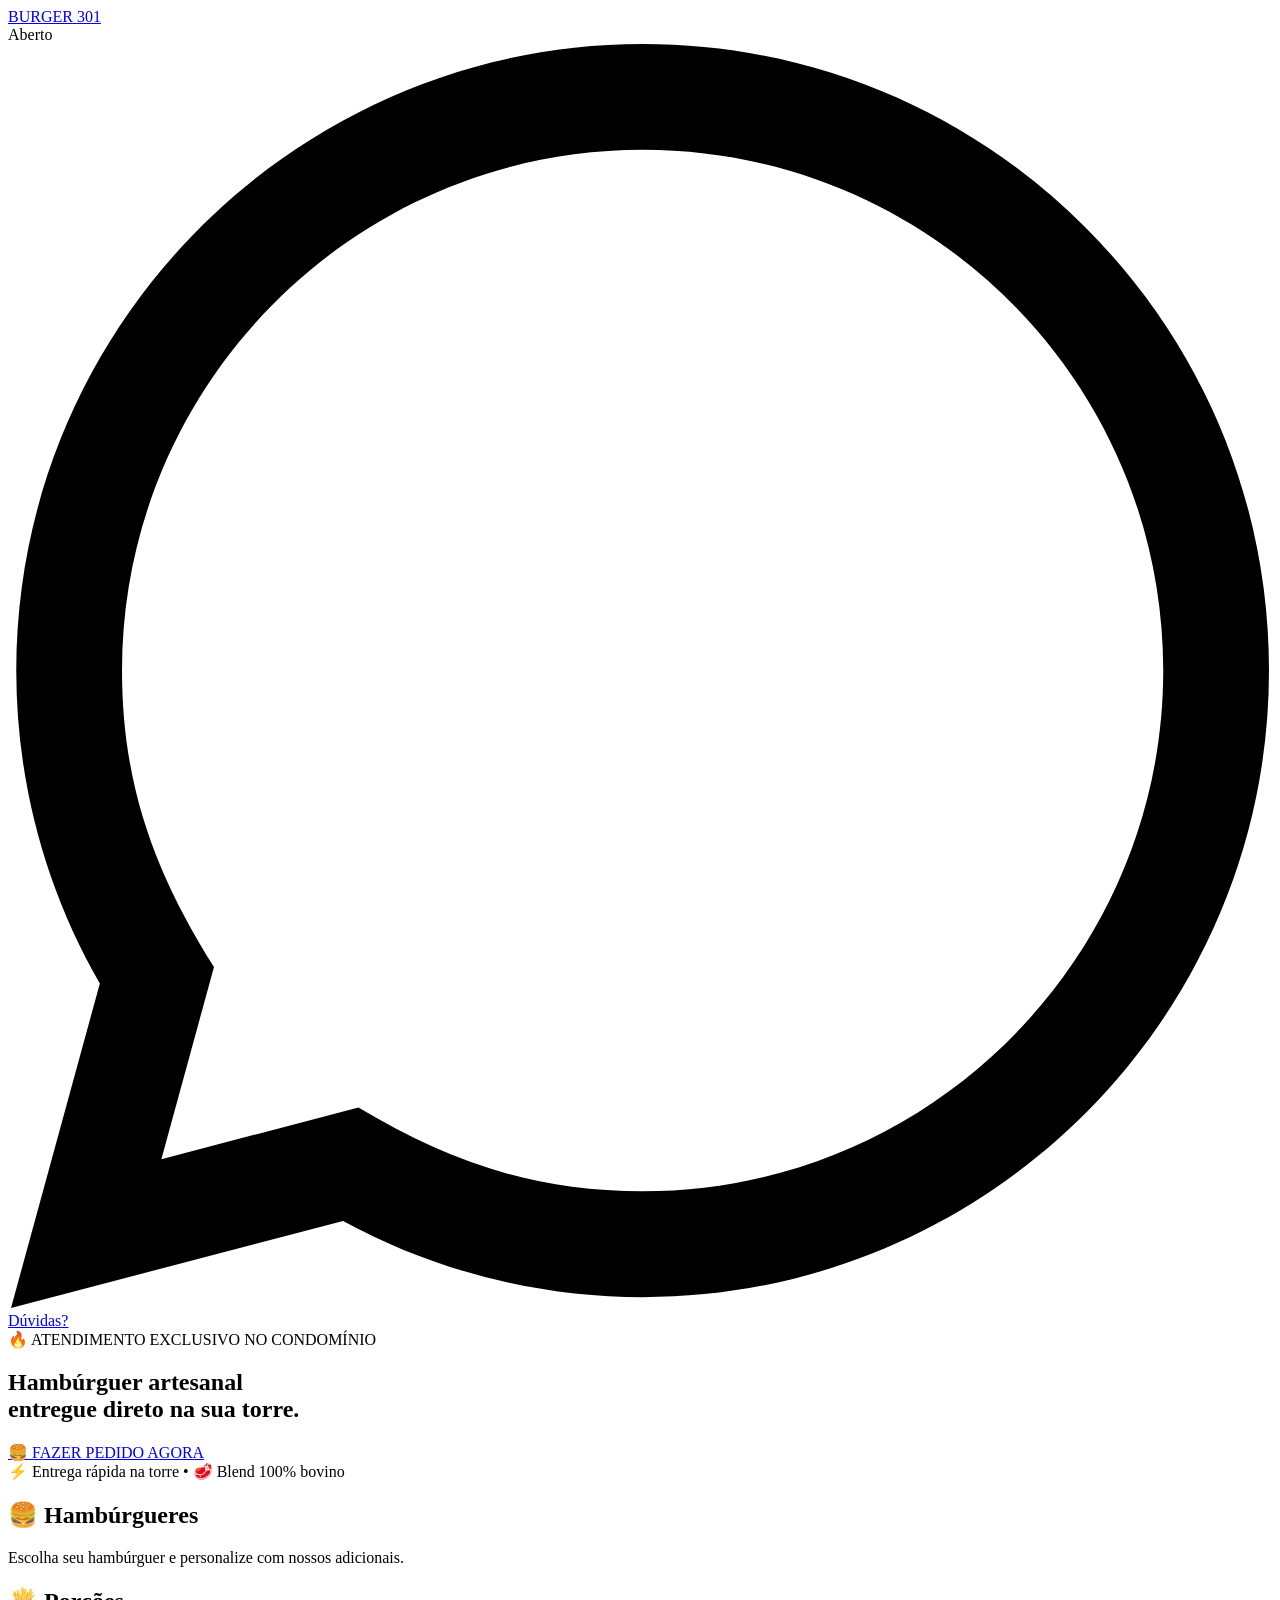
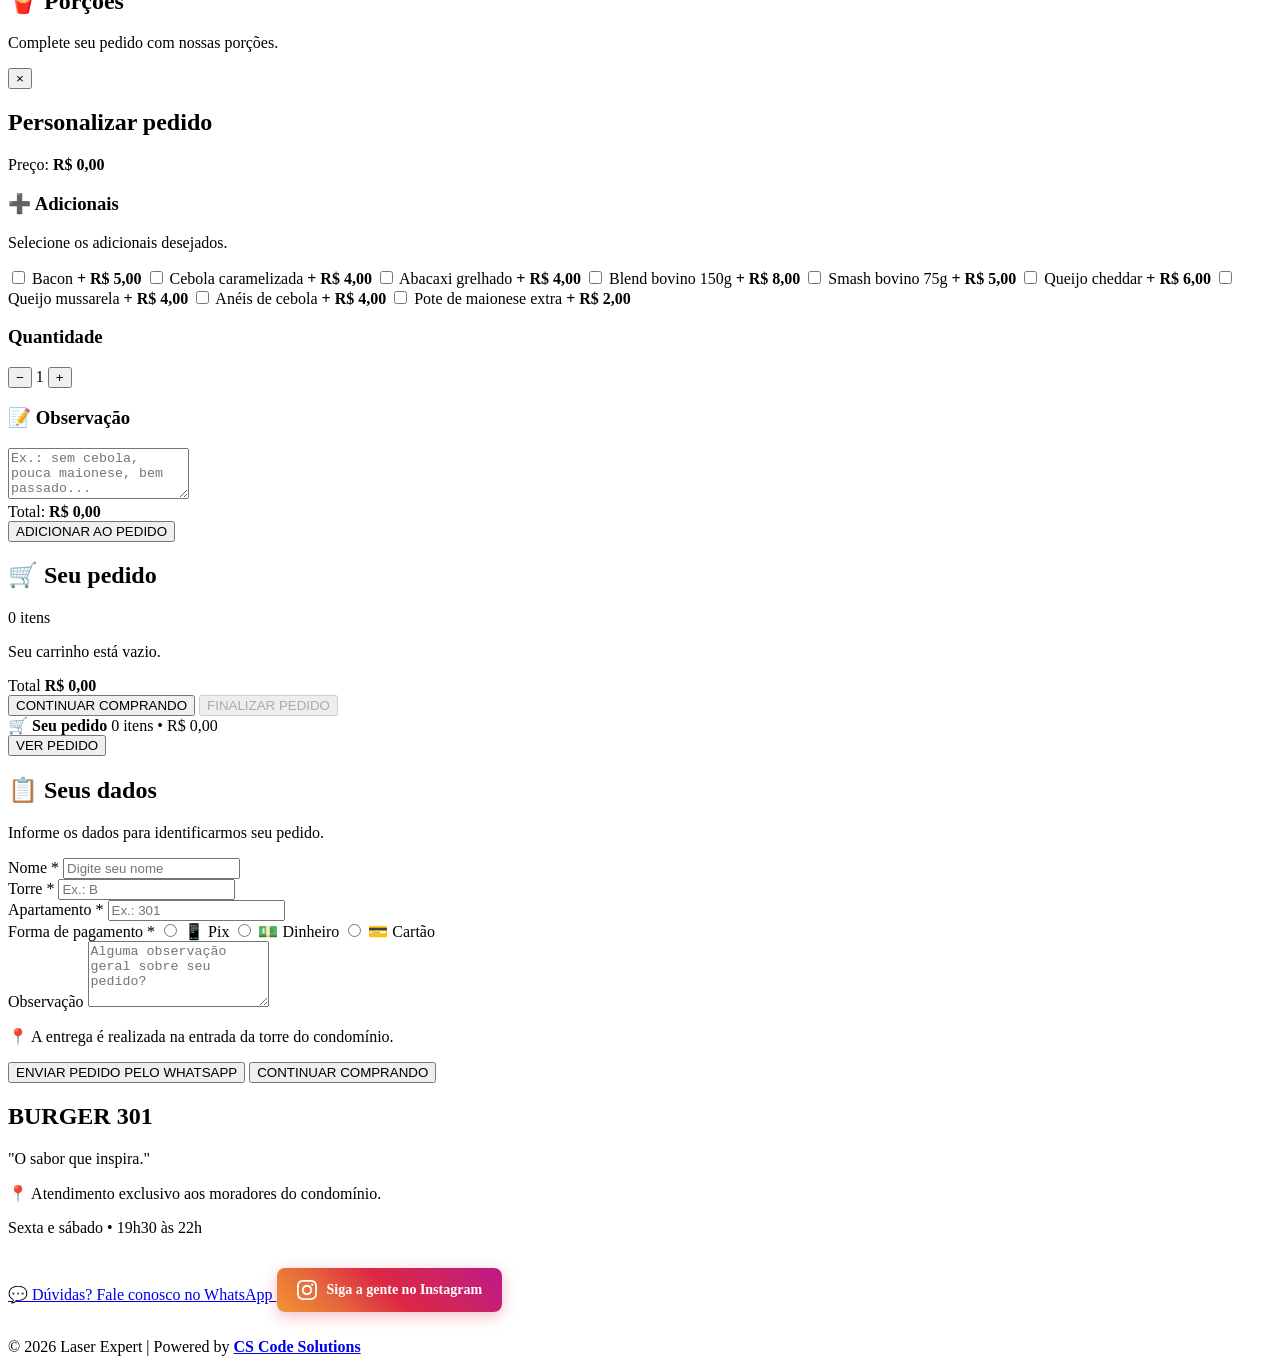
==== commit 9eb82d1f: "Update index.html" ====
--- a/index.html
+++ b/index.html
@@ -350,8 +350,7 @@
     <span>Siga a gente no Instagram</span>
 </a>
         <!-- ASSINATURA CS CODE SOLUTIONS COM LINK DO INSTAGRAM -->
-        <p style="font-size: 0.78rem; color: #aaa; margin-top: 10px; letter-spacing: 0.5px;">
-            Powered by <a href="https://www.instagram.com/cs_code_solutions?srtk=Ym1mNDMzYTYxa3d6" target="_blank" style="color: #f28c28; font-weight: bold; text-decoration: none;">CS Code Solutions</a>
+         <p>&copy; 2026 Laser Expert | Powered by <a href="https://www.instagram.com/cs_code_solutions?exln=Ym1mNDMzYTYxa3d6" target="_blank"><strong>CS Code Solutions</strong></a></p>
         </p>
     </footer>
     <!-- SCRIPT PARA FORÇAR A PÁGINA A ABRIR SEMPRE NO TOPO -->
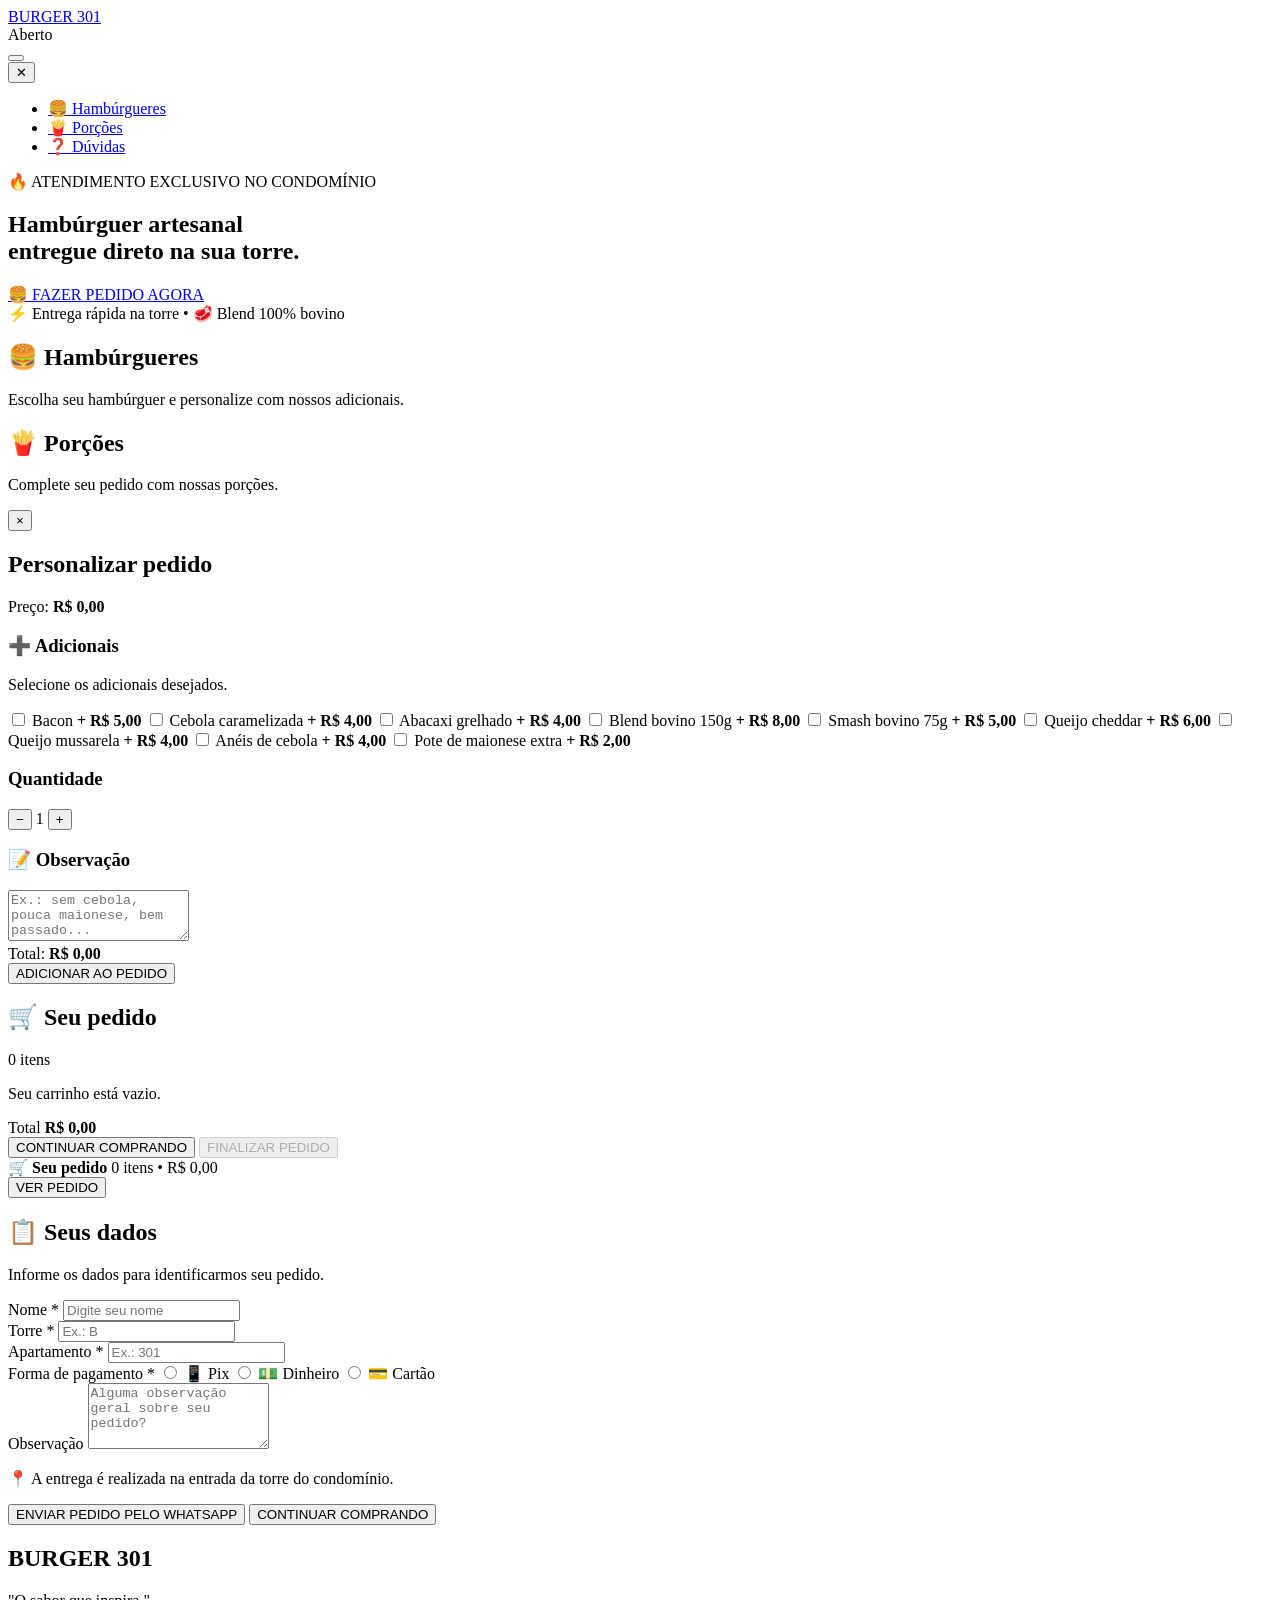
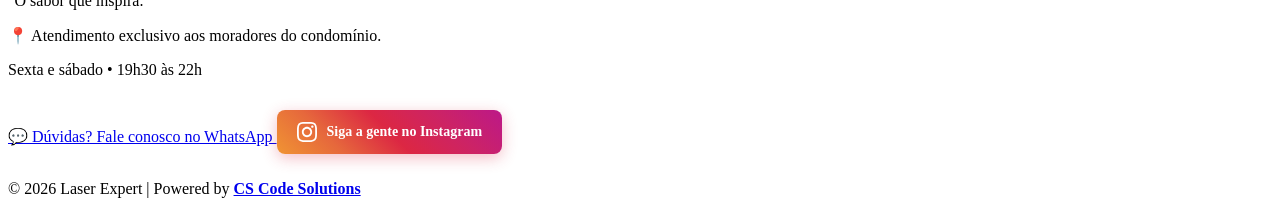
==== commit 776e907d: "Update index.html" ====
--- a/index.html
+++ b/index.html
@@ -4,15 +4,15 @@
 <head>
     <meta charset="UTF-8">
     <meta name="viewport" content="width=device-width, initial-scale=1.0">
-    <meta name="description" content="Burger 301 - Hambúrgueres artesanais, porções e adicionais.">
-    <title>Burger 301 - Hambúrgueres artesanais</title>
-
-    <!-- INSTRUÇÕES PARA IMPEDIR CACHE ANTIGO NOS CELULARES -->
+    <meta name="description" content="Burger 301 - Hambúrgueres artesanais, porções e adicionais.[cite: 13]">
+    <title>Burger 301 - Hambúrgueres artesanais[cite: 13]</title>
+
+    <!-- INSTRUÇÕES PARA IMPEDIR CACHE ANTIGO NOS CELULARES[cite: 13] -->
     <meta http-equiv="Cache-Control" content="no-cache, no-store, must-revalidate">
     <meta http-equiv="Pragma" content="no-cache">
     <meta http-equiv="Expires" content="0">
 
-    <!-- CONFIGURAÇÕES DE APLICAÇÃO INSTALÁVEL (PWA) -->
+    <!-- CONFIGURAÇÕES DE APLICAÇÃO INSTALÁVEL (PWA)[cite: 13] -->
     <link rel="manifest" href="manifest.json">
     <meta name="theme-color" content="#f28c28">
     <meta name="apple-mobile-web-app-capable" content="yes">
@@ -20,7 +20,7 @@
     <meta name="apple-mobile-web-app-title" content="Burger 301">
     <link rel="stylesheet" href="style.css?v=6">
     
-    <!-- FAVICON (ÍCONE DA ABA DO NAVEGADOR) -->
+    <!-- FAVICON (ÍCONE DA ABA DO NAVEGADOR)[cite: 13] -->
     <link rel="icon" href="imagens/icone.png" type="image/png">
 <style>
     .botao-instagram-rodape {
@@ -75,18 +75,27 @@
             <!-- LINK OCULTO PARA EVITAR ERRO NO SCRIPT.JS -->
             <a href="#cardapio" class="link-cardapio" style="display: none;">Cardápio</a>
 
-            <!-- DIREITA: BOTÃO DÚVIDAS (WHATSAPP) -->
+            <!-- DIREITA: MENU HAMBÚRGUER -->
             <div class="header-direita">
-                <a href="https://wa.me/5551981061618?text=Olá!%20Tenho%20uma%20dúvida%20sobre%20o%20cardápio." target="_blank" class="botao-whats-header" aria-label="Dúvidas no WhatsApp">
-                    <svg xmlns="http://www.w3.org/2000/svg" class="icone-whats" viewBox="0 0 24 24">
-                        <path d="M.057 24l1.687-6.163c-1.041-1.804-1.588-3.849-1.587-5.946.003-6.556 5.338-11.891 11.893-11.891 3.181.001 6.167 1.24 8.413 3.488 2.245 2.248 3.481 5.236 3.48 8.414-.003 6.557-5.338 11.892-11.893 11.892-1.99-.001-3.951-.5-5.688-1.448l-6.305 1.654zm6.597-3.807c1.676.995 3.276 1.591 5.392 1.592 5.448 0 9.886-4.434 9.889-9.885.002-5.462-4.415-9.89-9.881-9.892-5.452 0-9.887 4.434-9.889 9.884-.001 2.225.651 3.891 1.746 5.634l-.999 3.648 3.742-.981z"/>
-                    </svg>
-                    <span>Dúvidas?</span>
-                </a>
+                <button type="button" id="btn-menu-toggle" class="btn-menu-hamburguer" aria-label="Abrir Menu">
+                    <span></span>
+                    <span></span>
+                    <span></span>
+                </button>
             </div>
 
         </div>
     </header>
+
+    <!-- MENU LATERAL / GAVETA -->
+    <nav id="menu-lateral" class="menu-lateral">
+        <button type="button" id="btn-fechar-menu" class="btn-fechar-menu">✕</button>
+        <ul class="menu-lista">
+            <li><a href="#" onclick="fecharMenuEColar('hamburgueres')">🍔 Hambúrgueres</a></li>
+            <li><a href="#" onclick="fecharMenuEColar('porcoes')">🍟 Porções</a></li>
+            <li><a href="#" onclick="fecharMenuEColar('rodape-duvidas')">❓ Dúvidas</a></li>
+        </ul>
+    </nav>
 
     <main>
         <!-- BANNER HERO DE ALTA CONVERSÃO -->
@@ -114,7 +123,7 @@
         <section id="cardapio" class="cardapio">
 
             <!-- HAMBÚRGUERES -->
-            <div class="titulo-secao">
+            <div id="hamburgueres" class="titulo-secao">
                 <h2>🍔 Hambúrgueres</h2>
                 <p>Escolha seu hambúrguer e personalize com nossos adicionais.</p>
             </div>
@@ -125,7 +134,7 @@
             </div>
 
             <!-- PORÇÕES -->
-            <div class="titulo-secao">
+            <div id="porcoes" class="titulo-secao">
                 <h2>🍟 Porções</h2>
                 <p>Complete seu pedido com nossas porções.</p>
             </div>
